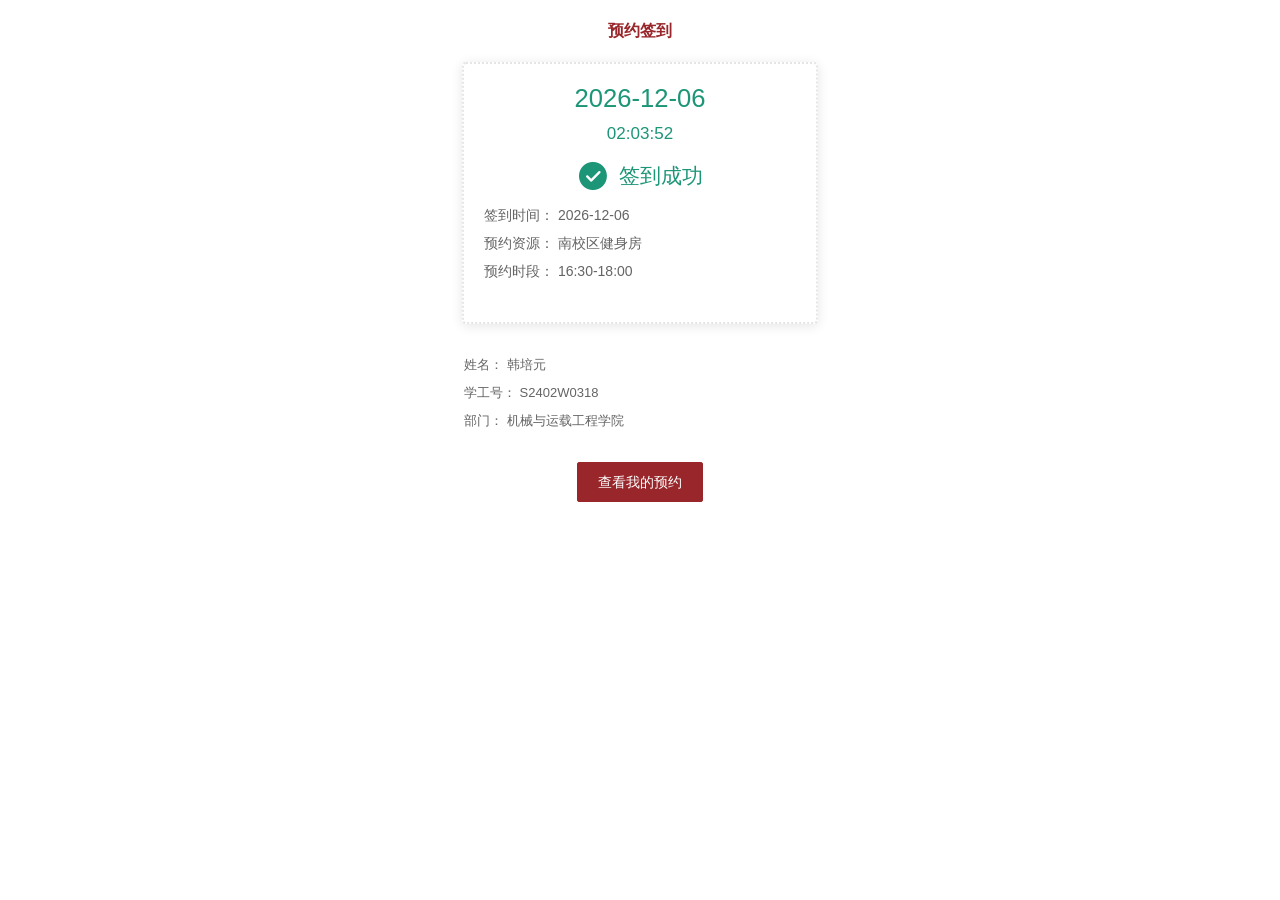
==== index.html @ f658274a "Rename 预约签到.html to index.html" ====
<html lang="zh-cn" data-theme="default" style="font-size: 106.667px;">
<head>
  <meta http-equiv="Content-Type" content="text/html; charset=UTF-8">
  <style type="text/css">
    .anticon {
      display: inline-block;
      color: inherit;
      font-style: normal;
      line-height: 0;
      text-align: center;
      text-transform: none;
      vertical-align: -0.125em;
      text-rendering: optimizeLegibility;
      -webkit-font-smoothing: antialiased;
      -moz-osx-font-smoothing: grayscale;
    }

    .anticon > * {
      line-height: 1;
    }

    .anticon svg {
      display: inline-block;
    }

    .anticon::before {
      display: none;
    }

    .anticon .anticon-icon {
      display: block;
    }

    .anticon[tabindex] {
      cursor: pointer;
    }

    .anticon-spin::before,
    .anticon-spin {
      display: inline-block;
      -webkit-animation: loadingCircle 1s infinite linear;
      animation: loadingCircle 1s infinite linear;
    }

    @-webkit-keyframes loadingCircle {
      100% {
        -webkit-transform: rotate(360deg);
        transform: rotate(360deg);
      }
    }

    @keyframes loadingCircle {
      100% {
        -webkit-transform: rotate(360deg);
        transform: rotate(360deg);
      }
    }
  </style>
  <meta http-equiv="X-UA-Compatible" content="IE=edge">
  <meta name="viewport" content="width=device-width,initial-scale=1,maximum-scale=1,minimum-scale=1">
  <meta name="renderer" content="webkit">
  <title>预约签到</title>
  <style>body{-webkit-text-size-adjust:100% !important;}</style>
  <style>
    .colored {
      text-align: left;
      color: rgb(100, 100, 100);
      display: block;
    }
    .spacer {
      margin-bottom: 10px;
    }
  </style>
  <style>
    .coloredd {
      text-align: left;
      color: rgb(100, 100, 100);
      font-size: 13px;
      display: block;
    }
  </style>
  <style>
    .frame_load_img {
      display: inline-block;
      width: 50px;
    }

    .frame-loader {
      position: fixed;
      z-index: 999;
      top: 50%;
      left: 50%;
      transform: translate3d(-50%, -50%, 0);
    }

    @-webkit-keyframes haha1 {
      0% {
        -webkit-transform: rotate(0deg);
      }
      25% {
        -webkit-transform: rotate(90deg);
      }
      50% {
        -webkit-transform: rotate(180deg);
      }
      75% {
        -webkit-transform: rotate(270deg);
      }
      100% {
        -webkit-transform: rotate(360deg);
      }
    }

    #__vconsole .vc-content {
      line-height: 12px;
    }
  </style>
  <script src="./预约签到_files/jweixin-1.3.2.js.下载"></script>
  <script src="./预约签到_files/axios@0.21.4.min.js.下载"></script>
  <script src="./预约签到_files/jquery@3.6.0.min.js.下载"></script>
  <script src="./预约签到_files/vue@2.6.10.min.js.下载"></script>
  <script src="./预约签到_files/element-ui@2.13.0.min.js.下载"></script>
  <link rel="stylesheet" href="./预约签到_files/element-ui@2.13.0.min.css">
  <script>
    //刷新页面
    function reloadNowPage(nowSourceV) {
      var search = window.location.search,
          searchArr = search.indexOf("?") !== -1 ? search.replace('?', '').split("&") : [],
          nowSearchArr = [],
          nowSearch = [];

      for(var index in searchArr) {
        if(searchArr[index].indexOf("appSourceV") !== 0) {
          nowSearchArr.push(searchArr[index]);
        }
      }

      nowSearchArr.push("appSourceV="+nowSourceV);
      nowSearch = "?"+nowSearchArr.join("&");

      window.location.replace(
        window.location.protocol+"//"
        +window.location.host
        +window.location.pathname
        +nowSearch
        +window.location.hash
      );
    }

    //获取指定参数值
    function getQuery (name) {
      var reg = new RegExp("(^|&)" + name + "=([^&]*)(&|$)", "i");
      var r = window.location.search.substr(1).match(reg);

      if (r != null) return unescape(r[2]); return null;
    }

    var nowSourceV = 1739536337225,
        paramsSourceV = getQuery("appSourceV");

    paramsSourceV = paramsSourceV ? paramsSourceV : 0;
    if('production' == 'production') {
      $.ajax({
        url: "/v2/static/version.js?v="+(new Date()).getTime(),
        method: 'GET',
        dataType: 'json',
        async: false,
        success: function(res) {
          if(paramsSourceV !== res.version) {
            if(res.version != nowSourceV) {
              reloadNowPage(res.version);
            }
          } else {
            console.log("获取到的版本文件为最新文件，和最新版本不对应");
          }
        },
        error: function(error) {
          console.log(error);
        }
      });
    }
  </script>
  <meta name="sourceV" content="1739536337225">
  <meta name="envWebId" content="hnu">
  <link href="./预约签到_files/chunk-common.a45d901a7b6db875ab3e.css" rel="stylesheet">
  <script charset="utf-8" src="./预约签到_files/chunk-bbd28b8e.316676b09ac0578a8cfe.js.下载"></script>
  <link rel="stylesheet" type="text/css" href="./预约签到_files/chunk-5a2380b4.7ad84e4cabb0cab2a64e.css">
  <script charset="utf-8" src="./预约签到_files/chunk-5a2380b4.c89a2b19051a1624d46e.js.下载"></script>
</head>
<body class="site_mobile_common">
  <div id="sign_in" class="m_signIn">
    <div class="tit-top">
      预约签到
    </div>
    <div class="cont">
      <div class="el-card box-card sign_in_box is-always-shadow">
        <!---->
        <div class="el-card__body">
          <div class="time_result">
            <span class="date green" style="font-size: 0.24rem;">2025-02-20</span>
            <!-- 时间元素，每秒更新 -->
            <span class="time green" style="margin: 0.1rem 0px; font-size: 0.16rem;">20:16:19</span>
            <!---->
            <span class="result">
              <i class="el-icon-success green el-icon"></i>
              <span class="result_txt green">
                签到成功
              </span>
            </span>
            <div class="spacer"></div>
            <!-- 添加特定类以精确更新签到时间 -->
            <span class="colored signin-date">签到时间： 2025-2-20</span>
            <div class="spacer"></div> <!-- 添加间距 -->
            <span class="colored">
              预约资源： 南校区健身房
            </span>
            <div class="spacer"></div>
            <!-- 添加特定类以精确更新预约时段 -->
            <span class="colored reserve-time">预约时段： 16:30-18:00</span>
          </div>
          <!---->
        </div>
      </div>
      <div class="user_info el-descriptions">
        <div class="time_result">
          <span class="coloredd">姓名： 韩培元</span>
          <div class="spacer"></div> <!-- 添加间距 -->
          <span class="coloredd">
            学工号： S2402W0318
          </span>
          <div class="spacer"></div>
          <span class="coloredd">
            部门： 机械与运载工程学院
          </span>
        </div>
        <div class="el-descriptions__body">
          <table class="el-descriptions__table"></table>
        </div>
      </div>
      <button type="button" class="el-button el-button--primary">
        <!---->
        <!---->
        <span>查看我的预约</span>
      </button>
    </div>
    <div class="el-loading-mask" style="display: none;">
      <div class="el-loading-spinner">
        <svg viewBox="25 25 50 50" class="circular">
          <circle cx="50" cy="50" r="20" fill="none" class="path"></circle>
        </svg>
        <!---->
      </div>
    </div>
  </div>

  <!-- 添加的 JavaScript 脚本，用于实现时间、日期和预约时段的实时更新 -->
  <script>
    // 定位到时间、日期和预约时段元素
    const timeElement = document.querySelector('.time.green');
    const topDateElement = document.querySelector('.date.green');
    const signinDateElement = document.querySelector('.signin-date');
    const reserveTimeElement = document.querySelector('.reserve-time');

    // 更新时间、日期和预约时段的函数
    function updateTimeAndDate() {
      const now = new Date();
      const hours = now.getHours();
      const minutes = now.getMinutes();

      // 更新时间
      const hoursStr = hours.toString().padStart(2, '0');
      const minutesStr = minutes.toString().padStart(2, '0');
      const secondsStr = now.getSeconds().toString().padStart(2, '0');
      timeElement.textContent = `${hoursStr}:${minutesStr}:${secondsStr}`;

      // 更新日期
      const year = now.getFullYear();
      const month = (now.getMonth() + 1).toString().padStart(2, '0'); // 补0
      const day = now.getDate().toString().padStart(2, '0'); // 补0
      const currentDate = `${year}-${month}-${day}`;
      topDateElement.textContent = currentDate;
      signinDateElement.textContent = `签到时间： ${currentDate}`;

      // 更新预约时段
      let reserveTime = "16:30-18:00"; // 默认时段
      const currentTimeInMinutes = hours * 60 + minutes;

      // 18:20-19:50 的时间范围（转化为分钟）
      const startTime1 = 18 * 60 + 20; // 18:20 = 1100 分钟
      const endTime1 = 19 * 60 + 50;   // 19:50 = 1190 分钟
      // 20:00-21:30 的时间范围（转化为分钟）
      const startTime2 = 20 * 60;      // 20:00 = 1200 分钟
      const endTime2 = 21 * 60 + 30;   // 21:30 = 1290 分钟

      if (currentTimeInMinutes >= startTime1 && currentTimeInMinutes <= endTime1) {
        reserveTime = "18:20-19:50";
      } else if (currentTimeInMinutes >= startTime2 && currentTimeInMinutes <= endTime2) {
        reserveTime = "20:00-21:30";
      }

      reserveTimeElement.textContent = `预约时段： ${reserveTime}`;
    }

    // 页面加载时立即更新
    updateTimeAndDate();

    // 每秒更新时间、日期和预约时段
    setInterval(updateTimeAndDate, 1000);
  </script>
</body>
</html>
---- 预约签到_files/element-ui@2.13.0.min.css ----
@charset "UTF-8";.el-pagination--small .arrow.disabled,.el-table .hidden-columns,.el-table td.is-hidden>*,.el-table th.is-hidden>*,.el-table--hidden{visibility:hidden}.el-input__suffix,.el-tree.is-dragging .el-tree-node__content *{pointer-events:none}.el-dropdown .el-dropdown-selfdefine:focus:active,.el-dropdown .el-dropdown-selfdefine:focus:not(.focusing),.el-message__closeBtn:focus,.el-message__content:focus,.el-popover:focus,.el-popover:focus:active,.el-popover__reference:focus:hover,.el-popover__reference:focus:not(.focusing),.el-rate:active,.el-rate:focus,.el-tooltip:focus:hover,.el-tooltip:focus:not(.focusing),.el-upload-list__item.is-success:active,.el-upload-list__item.is-success:not(.focusing):focus{outline-width:0}@font-face{font-family:element-icons;src:url(./element-icons.woff) format("woff"),url(./element-icons.ttf) format("truetype");font-weight:400;font-display:"auto";font-style:normal}[class*=" el-icon-"],[class^=el-icon-]{font-family:element-icons!important;speak:none;font-style:normal;font-weight:400;font-variant:normal;text-transform:none;line-height:1;vertical-align:baseline;display:inline-block;-webkit-font-smoothing:antialiased;-moz-osx-font-smoothing:grayscale}.el-icon-ice-cream-round:before{content:"\e6a0"}.el-icon-ice-cream-square:before{content:"\e6a3"}.el-icon-lollipop:before{content:"\e6a4"}.el-icon-potato-strips:before{content:"\e6a5"}.el-icon-milk-tea:before{content:"\e6a6"}.el-icon-ice-drink:before{content:"\e6a7"}.el-icon-ice-tea:before{content:"\e6a9"}.el-icon-coffee:before{content:"\e6aa"}.el-icon-orange:before{content:"\e6ab"}.el-icon-pear:before{content:"\e6ac"}.el-icon-apple:before{content:"\e6ad"}.el-icon-cherry:before{content:"\e6ae"}.el-icon-watermelon:before{content:"\e6af"}.el-icon-grape:before{content:"\e6b0"}.el-icon-refrigerator:before{content:"\e6b1"}.el-icon-goblet-square-full:before{content:"\e6b2"}.el-icon-goblet-square:before{content:"\e6b3"}.el-icon-goblet-full:before{content:"\e6b4"}.el-icon-goblet:before{content:"\e6b5"}.el-icon-cold-drink:before{content:"\e6b6"}.el-icon-coffee-cup:before{content:"\e6b8"}.el-icon-water-cup:before{content:"\e6b9"}.el-icon-hot-water:before{content:"\e6ba"}.el-icon-ice-cream:before{content:"\e6bb"}.el-icon-dessert:before{content:"\e6bc"}.el-icon-sugar:before{content:"\e6bd"}.el-icon-tableware:before{content:"\e6be"}.el-icon-burger:before{content:"\e6bf"}.el-icon-knife-fork:before{content:"\e6c1"}.el-icon-fork-spoon:before{content:"\e6c2"}.el-icon-chicken:before{content:"\e6c3"}.el-icon-food:before{content:"\e6c4"}.el-icon-dish-1:before{content:"\e6c5"}.el-icon-dish:before{content:"\e6c6"}.el-icon-moon-night:before{content:"\e6ee"}.el-icon-moon:before{content:"\e6f0"}.el-icon-cloudy-and-sunny:before{content:"\e6f1"}.el-icon-partly-cloudy:before{content:"\e6f2"}.el-icon-cloudy:before{content:"\e6f3"}.el-icon-sunny:before{content:"\e6f6"}.el-icon-sunset:before{content:"\e6f7"}.el-icon-sunrise-1:before{content:"\e6f8"}.el-icon-sunrise:before{content:"\e6f9"}.el-icon-heavy-rain:before{content:"\e6fa"}.el-icon-lightning:before{content:"\e6fb"}.el-icon-light-rain:before{content:"\e6fc"}.el-icon-wind-power:before{content:"\e6fd"}.el-icon-baseball:before{content:"\e712"}.el-icon-soccer:before{content:"\e713"}.el-icon-football:before{content:"\e715"}.el-icon-basketball:before{content:"\e716"}.el-icon-ship:before{content:"\e73f"}.el-icon-truck:before{content:"\e740"}.el-icon-bicycle:before{content:"\e741"}.el-icon-mobile-phone:before{content:"\e6d3"}.el-icon-service:before{content:"\e6d4"}.el-icon-key:before{content:"\e6e2"}.el-icon-unlock:before{content:"\e6e4"}.el-icon-lock:before{content:"\e6e5"}.el-icon-watch:before{content:"\e6fe"}.el-icon-watch-1:before{content:"\e6ff"}.el-icon-timer:before{content:"\e702"}.el-icon-alarm-clock:before{content:"\e703"}.el-icon-map-location:before{content:"\e704"}.el-icon-delete-location:before{content:"\e705"}.el-icon-add-location:before{content:"\e706"}.el-icon-location-information:before{content:"\e707"}.el-icon-location-outline:before{content:"\e708"}.el-icon-location:before{content:"\e79e"}.el-icon-place:before{content:"\e709"}.el-icon-discover:before{content:"\e70a"}.el-icon-first-aid-kit:before{content:"\e70b"}.el-icon-trophy-1:before{content:"\e70c"}.el-icon-trophy:before{content:"\e70d"}.el-icon-medal:before{content:"\e70e"}.el-icon-medal-1:before{content:"\e70f"}.el-icon-stopwatch:before{content:"\e710"}.el-icon-mic:before{content:"\e711"}.el-icon-copy-document:before{content:"\e718"}.el-icon-full-screen:before{content:"\e719"}.el-icon-switch-button:before{content:"\e71b"}.el-icon-aim:before{content:"\e71c"}.el-icon-crop:before{content:"\e71d"}.el-icon-odometer:before{content:"\e71e"}.el-icon-time:before{content:"\e71f"}.el-icon-bangzhu:before{content:"\e724"}.el-icon-close-notification:before{content:"\e726"}.el-icon-microphone:before{content:"\e727"}.el-icon-turn-off-microphone:before{content:"\e728"}.el-icon-position:before{content:"\e729"}.el-icon-postcard:before{content:"\e72a"}.el-icon-message:before{content:"\e72b"}.el-icon-chat-line-square:before{content:"\e72d"}.el-icon-chat-dot-square:before{content:"\e72e"}.el-icon-chat-dot-round:before{content:"\e72f"}.el-icon-chat-square:before{content:"\e730"}.el-icon-chat-line-round:before{content:"\e731"}.el-icon-chat-round:before{content:"\e732"}.el-icon-set-up:before{content:"\e733"}.el-icon-turn-off:before{content:"\e734"}.el-icon-open:before{content:"\e735"}.el-icon-connection:before{content:"\e736"}.el-icon-link:before{content:"\e737"}.el-icon-cpu:before{content:"\e738"}.el-icon-thumb:before{content:"\e739"}.el-icon-female:before{content:"\e73a"}.el-icon-male:before{content:"\e73b"}.el-icon-guide:before{content:"\e73c"}.el-icon-news:before{content:"\e73e"}.el-icon-price-tag:before{content:"\e744"}.el-icon-discount:before{content:"\e745"}.el-icon-wallet:before{content:"\e747"}.el-icon-coin:before{content:"\e748"}.el-icon-money:before{content:"\e749"}.el-icon-bank-card:before{content:"\e74a"}.el-icon-box:before{content:"\e74b"}.el-icon-present:before{content:"\e74c"}.el-icon-sell:before{content:"\e6d5"}.el-icon-sold-out:before{content:"\e6d6"}.el-icon-shopping-bag-2:before{content:"\e74d"}.el-icon-shopping-bag-1:before{content:"\e74e"}.el-icon-shopping-cart-2:before{content:"\e74f"}.el-icon-shopping-cart-1:before{content:"\e750"}.el-icon-shopping-cart-full:before{content:"\e751"}.el-icon-smoking:before{content:"\e752"}.el-icon-no-smoking:before{content:"\e753"}.el-icon-house:before{content:"\e754"}.el-icon-table-lamp:before{content:"\e755"}.el-icon-school:before{content:"\e756"}.el-icon-office-building:before{content:"\e757"}.el-icon-toilet-paper:before{content:"\e758"}.el-icon-notebook-2:before{content:"\e759"}.el-icon-notebook-1:before{content:"\e75a"}.el-icon-files:before{content:"\e75b"}.el-icon-collection:before{content:"\e75c"}.el-icon-receiving:before{content:"\e75d"}.el-icon-suitcase-1:before{content:"\e760"}.el-icon-suitcase:before{content:"\e761"}.el-icon-film:before{content:"\e763"}.el-icon-collection-tag:before{content:"\e765"}.el-icon-data-analysis:before{content:"\e766"}.el-icon-pie-chart:before{content:"\e767"}.el-icon-data-board:before{content:"\e768"}.el-icon-data-line:before{content:"\e76d"}.el-icon-reading:before{content:"\e769"}.el-icon-magic-stick:before{content:"\e76a"}.el-icon-coordinate:before{content:"\e76b"}.el-icon-mouse:before{content:"\e76c"}.el-icon-brush:before{content:"\e76e"}.el-icon-headset:before{content:"\e76f"}.el-icon-umbrella:before{content:"\e770"}.el-icon-scissors:before{content:"\e771"}.el-icon-mobile:before{content:"\e773"}.el-icon-attract:before{content:"\e774"}.el-icon-monitor:before{content:"\e775"}.el-icon-search:before{content:"\e778"}.el-icon-takeaway-box:before{content:"\e77a"}.el-icon-paperclip:before{content:"\e77d"}.el-icon-printer:before{content:"\e77e"}.el-icon-document-add:before{content:"\e782"}.el-icon-document:before{content:"\e785"}.el-icon-document-checked:before{content:"\e786"}.el-icon-document-copy:before{content:"\e787"}.el-icon-document-delete:before{content:"\e788"}.el-icon-document-remove:before{content:"\e789"}.el-icon-tickets:before{content:"\e78b"}.el-icon-folder-checked:before{content:"\e77f"}.el-icon-folder-delete:before{content:"\e780"}.el-icon-folder-remove:before{content:"\e781"}.el-icon-folder-add:before{content:"\e783"}.el-icon-folder-opened:before{content:"\e784"}.el-icon-folder:before{content:"\e78a"}.el-icon-edit-outline:before{content:"\e764"}.el-icon-edit:before{content:"\e78c"}.el-icon-date:before{content:"\e78e"}.el-icon-c-scale-to-original:before{content:"\e7c6"}.el-icon-view:before{content:"\e6ce"}.el-icon-loading:before{content:"\e6cf"}.el-icon-rank:before{content:"\e6d1"}.el-icon-sort-down:before{content:"\e7c4"}.el-icon-sort-up:before{content:"\e7c5"}.el-icon-sort:before{content:"\e6d2"}.el-icon-finished:before{content:"\e6cd"}.el-icon-refresh-left:before{content:"\e6c7"}.el-icon-refresh-right:before{content:"\e6c8"}.el-icon-refresh:before{content:"\e6d0"}.el-icon-video-play:before{content:"\e7c0"}.el-icon-video-pause:before{content:"\e7c1"}.el-icon-d-arrow-right:before{content:"\e6dc"}.el-icon-d-arrow-left:before{content:"\e6dd"}.el-icon-arrow-up:before{content:"\e6e1"}.el-icon-arrow-down:before{content:"\e6df"}.el-icon-arrow-right:before{content:"\e6e0"}.el-icon-arrow-left:before{content:"\e6de"}.el-icon-top-right:before{content:"\e6e7"}.el-icon-top-left:before{content:"\e6e8"}.el-icon-top:before{content:"\e6e6"}.el-icon-bottom:before{content:"\e6eb"}.el-icon-right:before{content:"\e6e9"}.el-icon-back:before{content:"\e6ea"}.el-icon-bottom-right:before{content:"\e6ec"}.el-icon-bottom-left:before{content:"\e6ed"}.el-icon-caret-top:before{content:"\e78f"}.el-icon-caret-bottom:before{content:"\e790"}.el-icon-caret-right:before{content:"\e791"}.el-icon-caret-left:before{content:"\e792"}.el-icon-d-caret:before{content:"\e79a"}.el-icon-share:before{content:"\e793"}.el-icon-menu:before{content:"\e798"}.el-icon-s-grid:before{content:"\e7a6"}.el-icon-s-check:before{content:"\e7a7"}.el-icon-s-data:before{content:"\e7a8"}.el-icon-s-opportunity:before{content:"\e7aa"}.el-icon-s-custom:before{content:"\e7ab"}.el-icon-s-claim:before{content:"\e7ad"}.el-icon-s-finance:before{content:"\e7ae"}.el-icon-s-comment:before{content:"\e7af"}.el-icon-s-flag:before{content:"\e7b0"}.el-icon-s-marketing:before{content:"\e7b1"}.el-icon-s-shop:before{content:"\e7b4"}.el-icon-s-open:before{content:"\e7b5"}.el-icon-s-management:before{content:"\e7b6"}.el-icon-s-ticket:before{content:"\e7b7"}.el-icon-s-release:before{content:"\e7b8"}.el-icon-s-home:before{content:"\e7b9"}.el-icon-s-promotion:before{content:"\e7ba"}.el-icon-s-operation:before{content:"\e7bb"}.el-icon-s-unfold:before{content:"\e7bc"}.el-icon-s-fold:before{content:"\e7a9"}.el-icon-s-platform:before{content:"\e7bd"}.el-icon-s-order:before{content:"\e7be"}.el-icon-s-cooperation:before{content:"\e7bf"}.el-icon-bell:before{content:"\e725"}.el-icon-message-solid:before{content:"\e799"}.el-icon-video-camera:before{content:"\e772"}.el-icon-video-camera-solid:before{content:"\e796"}.el-icon-camera:before{content:"\e779"}.el-icon-camera-solid:before{content:"\e79b"}.el-icon-download:before{content:"\e77c"}.el-icon-upload2:before{content:"\e77b"}.el-icon-upload:before{content:"\e7c3"}.el-icon-picture-outline-round:before{content:"\e75f"}.el-icon-picture-outline:before{content:"\e75e"}.el-icon-picture:before{content:"\e79f"}.el-icon-close:before{content:"\e6db"}.el-icon-check:before{content:"\e6da"}.el-icon-plus:before{content:"\e6d9"}.el-icon-minus:before{content:"\e6d8"}.el-icon-help:before{content:"\e73d"}.el-icon-s-help:before{content:"\e7b3"}.el-icon-circle-close:before{content:"\e78d"}.el-icon-circle-check:before{content:"\e720"}.el-icon-circle-plus-outline:before{content:"\e723"}.el-icon-remove-outline:before{content:"\e722"}.el-icon-zoom-out:before{content:"\e776"}.el-icon-zoom-in:before{content:"\e777"}.el-icon-error:before{content:"\e79d"}.el-icon-success:before{content:"\e79c"}.el-icon-circle-plus:before{content:"\e7a0"}.el-icon-remove:before{content:"\e7a2"}.el-icon-info:before{content:"\e7a1"}.el-icon-question:before{content:"\e7a4"}.el-icon-warning-outline:before{content:"\e6c9"}.el-icon-warning:before{content:"\e7a3"}.el-icon-goods:before{content:"\e7c2"}.el-icon-s-goods:before{content:"\e7b2"}.el-icon-star-off:before{content:"\e717"}.el-icon-star-on:before{content:"\e797"}.el-icon-more-outline:before{content:"\e6cc"}.el-icon-more:before{content:"\e794"}.el-icon-phone-outline:before{content:"\e6cb"}.el-icon-phone:before{content:"\e795"}.el-icon-user:before{content:"\e6e3"}.el-icon-user-solid:before{content:"\e7a5"}.el-icon-setting:before{content:"\e6ca"}.el-icon-s-tools:before{content:"\e7ac"}.el-icon-delete:before{content:"\e6d7"}.el-icon-delete-solid:before{content:"\e7c9"}.el-icon-eleme:before{content:"\e7c7"}.el-icon-platform-eleme:before{content:"\e7ca"}.el-icon-loading{-webkit-animation:rotating 2s linear infinite;animation:rotating 2s linear infinite}.el-icon--right{margin-left:5px}.el-icon--left{margin-right:5px}@-webkit-keyframes rotating{0%{-webkit-transform:rotateZ(0);transform:rotateZ(0)}100%{-webkit-transform:rotateZ(360deg);transform:rotateZ(360deg)}}@keyframes rotating{0%{-webkit-transform:rotateZ(0);transform:rotateZ(0)}100%{-webkit-transform:rotateZ(360deg);transform:rotateZ(360deg)}}.el-pagination{white-space:nowrap;padding:2px 5px;color:#303133;font-weight:700}.el-pagination::after,.el-pagination::before{display:table;content:""}.el-pagination::after{clear:both}.el-pagination button,.el-pagination span:not([class*=suffix]){display:inline-block;font-size:13px;min-width:35.5px;height:28px;line-height:28px;vertical-align:top;-webkit-box-sizing:border-box;box-sizing:border-box}.el-pagination .el-input__inner{text-align:center;-moz-appearance:textfield;line-height:normal}.el-pagination .el-input__suffix{right:0;-webkit-transform:scale(.8);transform:scale(.8)}.el-pagination .el-select .el-input{width:100px;margin:0 5px}.el-pagination .el-select .el-input .el-input__inner{padding-right:25px;border-radius:3px}.el-pagination button{border:none;padding:0 6px;background:0 0}.el-pagination button:focus{outline:0}.el-pagination button:hover{color:#409EFF}.el-pagination button:disabled{color:#C0C4CC;background-color:#FFF;cursor:not-allowed}.el-pagination .btn-next,.el-pagination .btn-prev{background:center center no-repeat #FFF;background-size:16px;cursor:pointer;margin:0;color:#303133}.el-pagination .btn-next .el-icon,.el-pagination .btn-prev .el-icon{display:block;font-size:12px;font-weight:700}.el-pagination .btn-prev{padding-right:12px}.el-pagination .btn-next{padding-left:12px}.el-pagination .el-pager li.disabled{color:#C0C4CC;cursor:not-allowed}.el-pager li,.el-pager li.btn-quicknext:hover,.el-pager li.btn-quickprev:hover{cursor:pointer}.el-pagination--small .btn-next,.el-pagination--small .btn-prev,.el-pagination--small .el-pager li,.el-pagination--small .el-pager li.btn-quicknext,.el-pagination--small .el-pager li.btn-quickprev,.el-pagination--small .el-pager li:last-child{border-color:transparent;font-size:12px;line-height:22px;height:22px;min-width:22px}.el-pagination--small .more::before,.el-pagination--small li.more::before{line-height:24px}.el-pagination--small button,.el-pagination--small span:not([class*=suffix]){height:22px;line-height:22px}.el-pagination--small .el-pagination__editor,.el-pagination--small .el-pagination__editor.el-input .el-input__inner{height:22px}.el-pagination__sizes{margin:0 10px 0 0;font-weight:400;color:#606266}.el-pagination__sizes .el-input .el-input__inner{font-size:13px;padding-left:8px}.el-pagination__sizes .el-input .el-input__inner:hover{border-color:#409EFF}.el-pagination__total{margin-right:10px;font-weight:400;color:#606266}.el-pagination__jump{margin-left:24px;font-weight:400;color:#606266}.el-pagination__jump .el-input__inner{padding:0 3px}.el-pagination__rightwrapper{float:right}.el-pagination__editor{line-height:18px;padding:0 2px;height:28px;text-align:center;margin:0 2px;-webkit-box-sizing:border-box;box-sizing:border-box;border-radius:3px}.el-pager,.el-pagination.is-background .btn-next,.el-pagination.is-background .btn-prev{padding:0}.el-pagination__editor.el-input{width:50px}.el-pagination__editor.el-input .el-input__inner{height:28px}.el-pagination__editor .el-input__inner::-webkit-inner-spin-button,.el-pagination__editor .el-input__inner::-webkit-outer-spin-button{-webkit-appearance:none;margin:0}.el-pagination.is-background .btn-next,.el-pagination.is-background .btn-prev,.el-pagination.is-background .el-pager li{margin:0 5px;background-color:#f4f4f5;color:#606266;min-width:30px;border-radius:2px}.el-pagination.is-background .btn-next.disabled,.el-pagination.is-background .btn-next:disabled,.el-pagination.is-background .btn-prev.disabled,.el-pagination.is-background .btn-prev:disabled,.el-pagination.is-background .el-pager li.disabled{color:#C0C4CC}.el-pagination.is-background .el-pager li:not(.disabled):hover{color:#409EFF}.el-pagination.is-background .el-pager li:not(.disabled).active{background-color:#409EFF;color:#FFF}.el-dialog,.el-pager li{background:#FFF;-webkit-box-sizing:border-box}.el-pagination.is-background.el-pagination--small .btn-next,.el-pagination.is-background.el-pagination--small .btn-prev,.el-pagination.is-background.el-pagination--small .el-pager li{margin:0 3px;min-width:22px}.el-pager,.el-pager li{vertical-align:top;margin:0;display:inline-block}.el-pager{-webkit-user-select:none;-moz-user-select:none;-ms-user-select:none;user-select:none;list-style:none;font-size:0}.el-date-table,.el-table th{-webkit-user-select:none;-moz-user-select:none}.el-pager .more::before{line-height:30px}.el-pager li{padding:0 4px;font-size:13px;min-width:35.5px;height:28px;line-height:28px;box-sizing:border-box;text-align:center}.el-menu--collapse .el-menu .el-submenu,.el-menu--popup{min-width:200px}.el-pager li.btn-quicknext,.el-pager li.btn-quickprev{line-height:28px;color:#303133}.el-pager li.btn-quicknext.disabled,.el-pager li.btn-quickprev.disabled{color:#C0C4CC}.el-pager li.active+li{border-left:0}.el-pager li:hover{color:#409EFF}.el-pager li.active{color:#409EFF;cursor:default}@-webkit-keyframes v-modal-in{0%{opacity:0}}@-webkit-keyframes v-modal-out{100%{opacity:0}}.el-dialog{position:relative;margin:0 auto 50px;border-radius:2px;-webkit-box-shadow:0 1px 3px rgba(0,0,0,.3);box-shadow:0 1px 3px rgba(0,0,0,.3);box-sizing:border-box;width:50%}.el-dialog.is-fullscreen{width:100%;margin-top:0;margin-bottom:0;height:100%;overflow:auto}.el-dialog__wrapper{position:fixed;top:0;right:0;bottom:0;left:0;overflow:auto;margin:0}.el-dialog__header{padding:20px 20px 10px}.el-dialog__headerbtn{position:absolute;top:20px;right:20px;padding:0;background:0 0;border:none;outline:0;cursor:pointer;font-size:16px}.el-dialog__headerbtn .el-dialog__close{color:#909399}.el-dialog__headerbtn:focus .el-dialog__close,.el-dialog__headerbtn:hover .el-dialog__close{color:#409EFF}.el-dialog__title{line-height:24px;font-size:18px;color:#303133}.el-dialog__body{padding:30px 20px;color:#606266;font-size:14px;word-break:break-all}.el-dialog__footer{padding:10px 20px 20px;text-align:right;-webkit-box-sizing:border-box;box-sizing:border-box}.el-dialog--center{text-align:center}.el-dialog--center .el-dialog__body{text-align:initial;padding:25px 25px 30px}.el-dialog--center .el-dialog__footer{text-align:inherit}.dialog-fade-enter-active{-webkit-animation:dialog-fade-in .3s;animation:dialog-fade-in .3s}.dialog-fade-leave-active{-webkit-animation:dialog-fade-out .3s;animation:dialog-fade-out .3s}@-webkit-keyframes dialog-fade-in{0%{-webkit-transform:translate3d(0,-20px,0);transform:translate3d(0,-20px,0);opacity:0}100%{-webkit-transform:translate3d(0,0,0);transform:translate3d(0,0,0);opacity:1}}@keyframes dialog-fade-in{0%{-webkit-transform:translate3d(0,-20px,0);transform:translate3d(0,-20px,0);opacity:0}100%{-webkit-transform:translate3d(0,0,0);transform:translate3d(0,0,0);opacity:1}}@-webkit-keyframes dialog-fade-out{0%{-webkit-transform:translate3d(0,0,0);transform:translate3d(0,0,0);opacity:1}100%{-webkit-transform:translate3d(0,-20px,0);transform:translate3d(0,-20px,0);opacity:0}}@keyframes dialog-fade-out{0%{-webkit-transform:translate3d(0,0,0);transform:translate3d(0,0,0);opacity:1}100%{-webkit-transform:translate3d(0,-20px,0);transform:translate3d(0,-20px,0);opacity:0}}.el-autocomplete{position:relative;display:inline-block}.el-autocomplete-suggestion{margin:5px 0;-webkit-box-shadow:0 2px 12px 0 rgba(0,0,0,.1);box-shadow:0 2px 12px 0 rgba(0,0,0,.1);border-radius:4px;border:1px solid #E4E7ED;-webkit-box-sizing:border-box;box-sizing:border-box;background-color:#FFF}.el-dropdown-menu,.el-menu--collapse .el-submenu .el-menu{z-index:10;-webkit-box-shadow:0 2px 12px 0 rgba(0,0,0,.1)}.el-autocomplete-suggestion__wrap{max-height:280px;padding:10px 0;-webkit-box-sizing:border-box;box-sizing:border-box}.el-autocomplete-suggestion__list{margin:0;padding:0}.el-autocomplete-suggestion li{padding:0 20px;margin:0;line-height:34px;cursor:pointer;color:#606266;font-size:14px;list-style:none;white-space:nowrap;overflow:hidden;text-overflow:ellipsis}.el-autocomplete-suggestion li.highlighted,.el-autocomplete-suggestion li:hover{background-color:#F5F7FA}.el-autocomplete-suggestion li.divider{margin-top:6px;border-top:1px solid #000}.el-autocomplete-suggestion li.divider:last-child{margin-bottom:-6px}.el-autocomplete-suggestion.is-loading li{text-align:center;height:100px;line-height:100px;font-size:20px;color:#999}.el-autocomplete-suggestion.is-loading li::after{display:inline-block;content:"";height:100%;vertical-align:middle}.el-autocomplete-suggestion.is-loading li:hover{background-color:#FFF}.el-autocomplete-suggestion.is-loading .el-icon-loading{vertical-align:middle}.el-dropdown{display:inline-block;position:relative;color:#606266;font-size:14px}.el-dropdown .el-button-group{display:block}.el-dropdown .el-button-group .el-button{float:none}.el-dropdown .el-dropdown__caret-button{padding-left:5px;padding-right:5px;position:relative;border-left:none}.el-dropdown .el-dropdown__caret-button::before{content:'';position:absolute;display:block;width:1px;top:5px;bottom:5px;left:0;background:rgba(255,255,255,.5)}.el-dropdown .el-dropdown__caret-button.el-button--default::before{background:rgba(220,223,230,.5)}.el-dropdown .el-dropdown__caret-button:hover::before{top:0;bottom:0}.el-dropdown .el-dropdown__caret-button .el-dropdown__icon{padding-left:0}.el-dropdown__icon{font-size:12px;margin:0 3px}.el-dropdown-menu{position:absolute;top:0;left:0;padding:10px 0;margin:5px 0;background-color:#FFF;border:1px solid #EBEEF5;border-radius:4px;box-shadow:0 2px 12px 0 rgba(0,0,0,.1)}.el-dropdown-menu__item{list-style:none;line-height:36px;padding:0 20px;margin:0;font-size:14px;color:#606266;cursor:pointer;outline:0}.el-dropdown-menu__item:focus,.el-dropdown-menu__item:not(.is-disabled):hover{background-color:#ecf5ff;color:#66b1ff}.el-dropdown-menu__item i{margin-right:5px}.el-dropdown-menu__item--divided{position:relative;margin-top:6px;border-top:1px solid #EBEEF5}.el-dropdown-menu__item--divided:before{content:'';height:6px;display:block;margin:0 -20px;background-color:#FFF}.el-dropdown-menu__item.is-disabled{cursor:default;color:#bbb;pointer-events:none}.el-dropdown-menu--medium{padding:6px 0}.el-dropdown-menu--medium .el-dropdown-menu__item{line-height:30px;padding:0 17px;font-size:14px}.el-dropdown-menu--medium .el-dropdown-menu__item.el-dropdown-menu__item--divided{margin-top:6px}.el-dropdown-menu--medium .el-dropdown-menu__item.el-dropdown-menu__item--divided:before{height:6px;margin:0 -17px}.el-dropdown-menu--small{padding:6px 0}.el-dropdown-menu--small .el-dropdown-menu__item{line-height:27px;padding:0 15px;font-size:13px}.el-dropdown-menu--small .el-dropdown-menu__item.el-dropdown-menu__item--divided{margin-top:4px}.el-dropdown-menu--small .el-dropdown-menu__item.el-dropdown-menu__item--divided:before{height:4px;margin:0 -15px}.el-dropdown-menu--mini{padding:3px 0}.el-dropdown-menu--mini .el-dropdown-menu__item{line-height:24px;padding:0 10px;font-size:12px}.el-dropdown-menu--mini .el-dropdown-menu__item.el-dropdown-menu__item--divided{margin-top:3px}.el-dropdown-menu--mini .el-dropdown-menu__item.el-dropdown-menu__item--divided:before{height:3px;margin:0 -10px}.el-menu{border-right:solid 1px #e6e6e6;list-style:none;position:relative;margin:0;padding-left:0;background-color:#FFF}.el-menu--horizontal>.el-menu-item:not(.is-disabled):focus,.el-menu--horizontal>.el-menu-item:not(.is-disabled):hover,.el-menu--horizontal>.el-submenu .el-submenu__title:hover{background-color:#fff}.el-menu::after,.el-menu::before{display:table;content:""}.el-menu::after{clear:both}.el-menu.el-menu--horizontal{border-bottom:solid 1px #e6e6e6}.el-menu--horizontal{border-right:none}.el-menu--horizontal>.el-menu-item{float:left;height:60px;line-height:60px;margin:0;border-bottom:2px solid transparent;color:#909399}.el-menu--horizontal>.el-menu-item a,.el-menu--horizontal>.el-menu-item a:hover{color:inherit}.el-menu--horizontal>.el-submenu{float:left}.el-menu--horizontal>.el-submenu:focus,.el-menu--horizontal>.el-submenu:hover{outline:0}.el-menu--horizontal>.el-submenu:focus .el-submenu__title,.el-menu--horizontal>.el-submenu:hover .el-submenu__title{color:#303133}.el-menu--horizontal>.el-submenu.is-active .el-submenu__title{border-bottom:2px solid #409EFF;color:#303133}.el-menu--horizontal>.el-submenu .el-submenu__title{height:60px;line-height:60px;border-bottom:2px solid transparent;color:#909399}.el-menu--horizontal>.el-submenu .el-submenu__icon-arrow{position:static;vertical-align:middle;margin-left:8px;margin-top:-3px}.el-menu--horizontal .el-menu .el-menu-item,.el-menu--horizontal .el-menu .el-submenu__title{background-color:#FFF;float:none;height:36px;line-height:36px;padding:0 10px;color:#909399}.el-menu--horizontal .el-menu .el-menu-item.is-active,.el-menu--horizontal .el-menu .el-submenu.is-active>.el-submenu__title{color:#303133}.el-menu--horizontal .el-menu-item:not(.is-disabled):focus,.el-menu--horizontal .el-menu-item:not(.is-disabled):hover{outline:0;color:#303133}.el-menu--horizontal>.el-menu-item.is-active{border-bottom:2px solid #409EFF;color:#303133}.el-menu--collapse{width:64px}.el-menu--collapse>.el-menu-item [class^=el-icon-],.el-menu--collapse>.el-submenu>.el-submenu__title [class^=el-icon-]{margin:0;vertical-align:middle;width:24px;text-align:center}.el-menu--collapse>.el-menu-item .el-submenu__icon-arrow,.el-menu--collapse>.el-submenu>.el-submenu__title .el-submenu__icon-arrow{display:none}.el-menu--collapse>.el-menu-item span,.el-menu--collapse>.el-submenu>.el-submenu__title span{height:0;width:0;overflow:hidden;visibility:hidden;display:inline-block}.el-menu--collapse>.el-menu-item.is-active i{color:inherit}.el-menu--collapse .el-submenu{position:relative}.el-menu--collapse .el-submenu .el-menu{position:absolute;margin-left:5px;top:0;left:100%;border:1px solid #E4E7ED;border-radius:2px;box-shadow:0 2px 12px 0 rgba(0,0,0,.1)}.el-menu-item,.el-submenu__title{height:56px;line-height:56px;position:relative;-webkit-box-sizing:border-box;white-space:nowrap;list-style:none}.el-menu--collapse .el-submenu.is-opened>.el-submenu__title .el-submenu__icon-arrow{-webkit-transform:none;transform:none}.el-menu--popup{z-index:100;border:none;padding:5px 0;border-radius:2px;-webkit-box-shadow:0 2px 12px 0 rgba(0,0,0,.1);box-shadow:0 2px 12px 0 rgba(0,0,0,.1)}.el-menu--popup-bottom-start{margin-top:5px}.el-menu--popup-right-start{margin-left:5px;margin-right:5px}.el-menu-item{font-size:14px;color:#303133;padding:0 20px;cursor:pointer;-webkit-transition:border-color .3s,background-color .3s,color .3s;transition:border-color .3s,background-color .3s,color .3s;box-sizing:border-box}.el-menu-item *{vertical-align:middle}.el-menu-item i{color:#909399}.el-menu-item:focus,.el-menu-item:hover{outline:0;background-color:#ecf5ff}.el-menu-item.is-disabled{opacity:.25;cursor:not-allowed;background:0 0!important}.el-menu-item [class^=el-icon-]{margin-right:5px;width:24px;text-align:center;font-size:18px;vertical-align:middle}.el-menu-item.is-active{color:#409EFF}.el-menu-item.is-active i{color:inherit}.el-submenu{list-style:none;margin:0;padding-left:0}.el-submenu__title{font-size:14px;color:#303133;padding:0 20px;cursor:pointer;-webkit-transition:border-color .3s,background-color .3s,color .3s;transition:border-color .3s,background-color .3s,color .3s;box-sizing:border-box}.el-submenu__title *{vertical-align:middle}.el-submenu__title i{color:#909399}.el-submenu__title:focus,.el-submenu__title:hover{outline:0;background-color:#ecf5ff}.el-submenu__title.is-disabled{opacity:.25;cursor:not-allowed;background:0 0!important}.el-submenu__title:hover{background-color:#ecf5ff}.el-submenu .el-menu{border:none}.el-submenu .el-menu-item{height:50px;line-height:50px;padding:0 45px;min-width:200px}.el-submenu__icon-arrow{position:absolute;top:50%;right:20px;margin-top:-7px;-webkit-transition:-webkit-transform .3s;transition:-webkit-transform .3s;transition:transform .3s;transition:transform .3s,-webkit-transform .3s;font-size:12px}.el-submenu.is-active .el-submenu__title{border-bottom-color:#409EFF}.el-submenu.is-opened>.el-submenu__title .el-submenu__icon-arrow{-webkit-transform:rotateZ(180deg);transform:rotateZ(180deg)}.el-submenu.is-disabled .el-menu-item,.el-submenu.is-disabled .el-submenu__title{opacity:.25;cursor:not-allowed;background:0 0!important}.el-submenu [class^=el-icon-]{vertical-align:middle;margin-right:5px;width:24px;text-align:center;font-size:18px}.el-menu-item-group>ul{padding:0}.el-menu-item-group__title{padding:7px 0 7px 20px;line-height:normal;font-size:12px;color:#909399}.el-radio-button__inner,.el-radio-group{display:inline-block;line-height:1;vertical-align:middle}.horizontal-collapse-transition .el-submenu__title .el-submenu__icon-arrow{-webkit-transition:.2s;transition:.2s;opacity:0}.el-radio-group{font-size:0}.el-radio-button{position:relative;display:inline-block;outline:0}.el-radio-button__inner{white-space:nowrap;background:#FFF;border:1px solid #DCDFE6;font-weight:500;border-left:0;color:#606266;-webkit-appearance:none;text-align:center;-webkit-box-sizing:border-box;box-sizing:border-box;outline:0;margin:0;position:relative;cursor:pointer;-webkit-transition:all .3s cubic-bezier(.645,.045,.355,1);transition:all .3s cubic-bezier(.645,.045,.355,1);padding:12px 20px;font-size:14px;border-radius:0}.el-radio-button__inner.is-round{padding:12px 20px}.el-radio-button__inner:hover{color:#409EFF}.el-radio-button__inner [class*=el-icon-]{line-height:.9}.el-radio-button__inner [class*=el-icon-]+span{margin-left:5px}.el-radio-button:first-child .el-radio-button__inner{border-left:1px solid #DCDFE6;border-radius:4px 0 0 4px;-webkit-box-shadow:none!important;box-shadow:none!important}.el-radio-button__orig-radio{opacity:0;outline:0;position:absolute;z-index:-1}.el-radio-button__orig-radio:checked+.el-radio-button__inner{color:#FFF;background-color:#409EFF;border-color:#409EFF;-webkit-box-shadow:-1px 0 0 0 #409EFF;box-shadow:-1px 0 0 0 #409EFF}.el-radio-button__orig-radio:disabled+.el-radio-button__inner{color:#C0C4CC;cursor:not-allowed;background-image:none;background-color:#FFF;border-color:#EBEEF5;-webkit-box-shadow:none;box-shadow:none}.el-radio-button__orig-radio:disabled:checked+.el-radio-button__inner{background-color:#F2F6FC}.el-radio-button:last-child .el-radio-button__inner{border-radius:0 4px 4px 0}.el-popover,.el-radio-button:first-child:last-child .el-radio-button__inner{border-radius:4px}.el-radio-button--medium .el-radio-button__inner{padding:10px 20px;font-size:14px;border-radius:0}.el-radio-button--medium .el-radio-button__inner.is-round{padding:10px 20px}.el-radio-button--small .el-radio-button__inner{padding:9px 15px;font-size:12px;border-radius:0}.el-radio-button--small .el-radio-button__inner.is-round{padding:9px 15px}.el-radio-button--mini .el-radio-button__inner{padding:7px 15px;font-size:12px;border-radius:0}.el-radio-button--mini .el-radio-button__inner.is-round{padding:7px 15px}.el-radio-button:focus:not(.is-focus):not(:active):not(.is-disabled){-webkit-box-shadow:0 0 2px 2px #409EFF;box-shadow:0 0 2px 2px #409EFF}.el-switch{display:-webkit-inline-box;display:-ms-inline-flexbox;display:inline-flex;-webkit-box-align:center;-ms-flex-align:center;align-items:center;position:relative;font-size:14px;line-height:20px;height:20px;vertical-align:middle}.el-switch__core,.el-switch__label{display:inline-block;cursor:pointer}.el-switch.is-disabled .el-switch__core,.el-switch.is-disabled .el-switch__label{cursor:not-allowed}.el-switch__label{-webkit-transition:.2s;transition:.2s;height:20px;font-size:14px;font-weight:500;vertical-align:middle;color:#303133}.el-switch__label.is-active{color:#409EFF}.el-switch__label--left{margin-right:10px}.el-switch__label--right{margin-left:10px}.el-switch__label *{line-height:1;font-size:14px;display:inline-block}.el-switch__input{position:absolute;width:0;height:0;opacity:0;margin:0}.el-switch__core{margin:0;position:relative;width:40px;height:20px;border:1px solid #DCDFE6;outline:0;border-radius:10px;-webkit-box-sizing:border-box;box-sizing:border-box;background:#DCDFE6;-webkit-transition:border-color .3s,background-color .3s;transition:border-color .3s,background-color .3s;vertical-align:middle}.el-switch__core:after{content:"";position:absolute;top:1px;left:1px;border-radius:100%;-webkit-transition:all .3s;transition:all .3s;width:16px;height:16px;background-color:#FFF}.el-switch.is-checked .el-switch__core{border-color:#409EFF;background-color:#409EFF}.el-switch.is-checked .el-switch__core::after{left:100%;margin-left:-17px}.el-switch.is-disabled{opacity:.6}.el-switch--wide .el-switch__label.el-switch__label--left span{left:10px}.el-switch--wide .el-switch__label.el-switch__label--right span{right:10px}.el-switch .label-fade-enter,.el-switch .label-fade-leave-active{opacity:0}.el-select-dropdown{position:absolute;z-index:1001;border:1px solid #E4E7ED;border-radius:4px;background-color:#FFF;-webkit-box-shadow:0 2px 12px 0 rgba(0,0,0,.1);box-shadow:0 2px 12px 0 rgba(0,0,0,.1);-webkit-box-sizing:border-box;box-sizing:border-box;margin:5px 0}.el-select-dropdown.is-multiple .el-select-dropdown__item.selected{color:#409EFF;background-color:#FFF}.el-select-dropdown.is-multiple .el-select-dropdown__item.selected.hover{background-color:#F5F7FA}.el-select-dropdown.is-multiple .el-select-dropdown__item.selected::after{position:absolute;right:20px;font-family:element-icons;content:"\e6da";font-size:12px;font-weight:700;-webkit-font-smoothing:antialiased;-moz-osx-font-smoothing:grayscale}.el-select-dropdown .el-scrollbar.is-empty .el-select-dropdown__list{padding:0}.el-select-dropdown__empty{padding:10px 0;margin:0;text-align:center;color:#999;font-size:14px}.el-select-dropdown__wrap{max-height:274px}.el-select-dropdown__list{list-style:none;padding:6px 0;margin:0;-webkit-box-sizing:border-box;box-sizing:border-box}.el-select-dropdown__item{font-size:14px;padding:0 20px;position:relative;white-space:nowrap;overflow:hidden;text-overflow:ellipsis;color:#606266;height:34px;line-height:34px;-webkit-box-sizing:border-box;box-sizing:border-box;cursor:pointer}.el-select-dropdown__item.is-disabled{color:#C0C4CC;cursor:not-allowed}.el-select-dropdown__item.is-disabled:hover{background-color:#FFF}.el-select-dropdown__item.hover,.el-select-dropdown__item:hover{background-color:#F5F7FA}.el-select-dropdown__item.selected{color:#409EFF;font-weight:700}.el-select-group{margin:0;padding:0}.el-select-group__wrap{position:relative;list-style:none;margin:0;padding:0}.el-select-group__wrap:not(:last-of-type){padding-bottom:24px}.el-select-group__wrap:not(:last-of-type)::after{content:'';position:absolute;display:block;left:20px;right:20px;bottom:12px;height:1px;background:#E4E7ED}.el-select-group__title{padding-left:20px;font-size:12px;color:#909399;line-height:30px}.el-select-group .el-select-dropdown__item{padding-left:20px}.el-select{display:inline-block;position:relative}.el-select .el-select__tags>span{display:contents}.el-select:hover .el-input__inner{border-color:#C0C4CC}.el-select .el-input__inner{cursor:pointer;padding-right:35px}.el-select .el-input__inner:focus{border-color:#409EFF}.el-select .el-input .el-select__caret{color:#C0C4CC;font-size:14px;-webkit-transition:-webkit-transform .3s;transition:-webkit-transform .3s;transition:transform .3s;transition:transform .3s,-webkit-transform .3s;-webkit-transform:rotateZ(180deg);transform:rotateZ(180deg);cursor:pointer}.el-select .el-input .el-select__caret.is-reverse{-webkit-transform:rotateZ(0);transform:rotateZ(0)}.el-select .el-input .el-select__caret.is-show-close{font-size:14px;text-align:center;-webkit-transform:rotateZ(180deg);transform:rotateZ(180deg);border-radius:100%;color:#C0C4CC;-webkit-transition:color .2s cubic-bezier(.645,.045,.355,1);transition:color .2s cubic-bezier(.645,.045,.355,1)}.el-select .el-input .el-select__caret.is-show-close:hover{color:#909399}.el-select .el-input.is-disabled .el-input__inner{cursor:not-allowed}.el-select .el-input.is-disabled .el-input__inner:hover{border-color:#E4E7ED}.el-select .el-input.is-focus .el-input__inner{border-color:#409EFF}.el-select>.el-input{display:block}.el-select__input{border:none;outline:0;padding:0;margin-left:15px;color:#666;font-size:14px;-webkit-appearance:none;-moz-appearance:none;appearance:none;height:28px;background-color:transparent}.el-select__input.is-mini{height:14px}.el-select__close{cursor:pointer;position:absolute;top:8px;z-index:1000;right:25px;color:#C0C4CC;line-height:18px;font-size:14px}.el-select__close:hover{color:#909399}.el-select__tags{position:absolute;line-height:normal;white-space:normal;z-index:1;top:50%;-webkit-transform:translateY(-50%);transform:translateY(-50%);display:-webkit-box;display:-ms-flexbox;display:flex;-webkit-box-align:center;-ms-flex-align:center;align-items:center;-ms-flex-wrap:wrap;flex-wrap:wrap}.el-select .el-tag__close{margin-top:-2px}.el-select .el-tag{-webkit-box-sizing:border-box;box-sizing:border-box;border-color:transparent;margin:2px 0 2px 6px;background-color:#f0f2f5}.el-select .el-tag__close.el-icon-close{background-color:#C0C4CC;right:-7px;top:0;color:#FFF}.el-select .el-tag__close.el-icon-close:hover{background-color:#909399}.el-table,.el-table__expanded-cell{background-color:#FFF}.el-select .el-tag__close.el-icon-close::before{display:block;-webkit-transform:translate(0,.5px);transform:translate(0,.5px)}.el-table{position:relative;overflow:hidden;-webkit-box-sizing:border-box;box-sizing:border-box;-webkit-box-flex:1;-ms-flex:1;flex:1;width:100%;max-width:100%;font-size:14px;color:#606266}.el-table--mini,.el-table--small,.el-table__expand-icon{font-size:12px}.el-table__empty-block{min-height:60px;text-align:center;width:100%;display:-webkit-box;display:-ms-flexbox;display:flex;-webkit-box-pack:center;-ms-flex-pack:center;justify-content:center;-webkit-box-align:center;-ms-flex-align:center;align-items:center}.el-table__empty-text{line-height:60px;width:50%;color:#909399}.el-table__expand-column .cell{padding:0;text-align:center}.el-table__expand-icon{position:relative;cursor:pointer;color:#666;-webkit-transition:-webkit-transform .2s ease-in-out;transition:-webkit-transform .2s ease-in-out;transition:transform .2s ease-in-out;transition:transform .2s ease-in-out,-webkit-transform .2s ease-in-out;height:20px}.el-table__expand-icon--expanded{-webkit-transform:rotate(90deg);transform:rotate(90deg)}.el-table__expand-icon>.el-icon{position:absolute;left:50%;top:50%;margin-left:-5px;margin-top:-5px}.el-table__expanded-cell[class*=cell]{padding:20px 50px}.el-table__expanded-cell:hover{background-color:transparent!important}.el-table__placeholder{display:inline-block;width:20px}.el-table__append-wrapper{overflow:hidden}.el-table--fit{border-right:0;border-bottom:0}.el-table--fit td.gutter,.el-table--fit th.gutter{border-right-width:1px}.el-table--scrollable-x .el-table__body-wrapper{overflow-x:auto}.el-table--scrollable-y .el-table__body-wrapper{overflow-y:auto}.el-table thead{color:#909399;font-weight:500}.el-table thead.is-group th{background:#F5F7FA}.el-table th,.el-table tr{background-color:#FFF}.el-table td,.el-table th{padding:12px 0;min-width:0;-webkit-box-sizing:border-box;box-sizing:border-box;text-overflow:ellipsis;vertical-align:middle;position:relative;text-align:left}.el-table td.is-center,.el-table th.is-center{text-align:center}.el-table td.is-right,.el-table th.is-right{text-align:right}.el-table td.gutter,.el-table th.gutter{width:15px;border-right-width:0;border-bottom-width:0;padding:0}.el-table--medium td,.el-table--medium th{padding:10px 0}.el-table--small td,.el-table--small th{padding:8px 0}.el-table--mini td,.el-table--mini th{padding:6px 0}.el-table .cell,.el-table--border td:first-child .cell,.el-table--border th:first-child .cell{padding-left:10px}.el-table tr input[type=checkbox]{margin:0}.el-table td,.el-table th.is-leaf{border-bottom:1px solid #EBEEF5}.el-table th.is-sortable{cursor:pointer}.el-table th{overflow:hidden;-ms-user-select:none;user-select:none}.el-table th>.cell{display:inline-block;-webkit-box-sizing:border-box;box-sizing:border-box;position:relative;vertical-align:middle;padding-left:10px;padding-right:10px;width:100%}.el-table th>.cell.highlight{color:#409EFF}.el-table th.required>div::before{display:inline-block;content:"";width:8px;height:8px;border-radius:50%;background:#ff4d51;margin-right:5px;vertical-align:middle}.el-table td div{-webkit-box-sizing:border-box;box-sizing:border-box}.el-table td.gutter{width:0}.el-table .cell{-webkit-box-sizing:border-box;box-sizing:border-box;overflow:hidden;text-overflow:ellipsis;white-space:normal;word-break:break-all;line-height:23px;padding-right:10px}.el-table .cell.el-tooltip{white-space:nowrap;min-width:50px}.el-table--border,.el-table--group{border:1px solid #EBEEF5}.el-table--border::after,.el-table--group::after,.el-table::before{content:'';position:absolute;background-color:#EBEEF5;z-index:1}.el-table--border::after,.el-table--group::after{top:0;right:0;width:1px;height:100%}.el-table::before{left:0;bottom:0;width:100%;height:1px}.el-table--border{border-right:none;border-bottom:none}.el-table--border.el-loading-parent--relative{border-color:transparent}.el-table--border td,.el-table--border th,.el-table__body-wrapper .el-table--border.is-scrolling-left~.el-table__fixed{border-right:1px solid #EBEEF5}.el-table--border th.gutter:last-of-type{border-bottom:1px solid #EBEEF5;border-bottom-width:1px}.el-table--border th,.el-table__fixed-right-patch{border-bottom:1px solid #EBEEF5}.el-table__fixed,.el-table__fixed-right{position:absolute;top:0;left:0;overflow-x:hidden;overflow-y:hidden;-webkit-box-shadow:0 0 10px rgba(0,0,0,.12);box-shadow:0 0 10px rgba(0,0,0,.12)}.el-table__fixed-right::before,.el-table__fixed::before{content:'';position:absolute;left:0;bottom:0;width:100%;height:1px;background-color:#EBEEF5;z-index:4}.el-table__fixed-right-patch{position:absolute;top:-1px;right:0;background-color:#FFF}.el-table__fixed-right{top:0;left:auto;right:0}.el-table__fixed-right .el-table__fixed-body-wrapper,.el-table__fixed-right .el-table__fixed-footer-wrapper,.el-table__fixed-right .el-table__fixed-header-wrapper{left:auto;right:0}.el-table__fixed-header-wrapper{position:absolute;left:0;top:0;z-index:3}.el-table__fixed-footer-wrapper{position:absolute;left:0;bottom:0;z-index:3}.el-table__fixed-footer-wrapper tbody td{border-top:1px solid #EBEEF5;background-color:#F5F7FA;color:#606266}.el-table__fixed-body-wrapper{position:absolute;left:0;top:37px;overflow:hidden;z-index:3}.el-table__body-wrapper,.el-table__footer-wrapper,.el-table__header-wrapper{width:100%}.el-table__footer-wrapper{margin-top:-1px}.el-table__footer-wrapper td{border-top:1px solid #EBEEF5}.el-table__body,.el-table__footer,.el-table__header{table-layout:fixed;border-collapse:separate}.el-table__footer-wrapper,.el-table__header-wrapper{overflow:hidden}.el-table__footer-wrapper tbody td,.el-table__header-wrapper tbody td{background-color:#F5F7FA;color:#606266}.el-table__body-wrapper{overflow:hidden;position:relative}.el-table__body-wrapper.is-scrolling-left~.el-table__fixed,.el-table__body-wrapper.is-scrolling-none~.el-table__fixed,.el-table__body-wrapper.is-scrolling-none~.el-table__fixed-right,.el-table__body-wrapper.is-scrolling-right~.el-table__fixed-right{-webkit-box-shadow:none;box-shadow:none}.el-picker-panel,.el-table-filter{-webkit-box-shadow:0 2px 12px 0 rgba(0,0,0,.1)}.el-table__body-wrapper .el-table--border.is-scrolling-right~.el-table__fixed-right{border-left:1px solid #EBEEF5}.el-table .caret-wrapper{display:-webkit-inline-box;display:-ms-inline-flexbox;display:inline-flex;-webkit-box-orient:vertical;-webkit-box-direction:normal;-ms-flex-direction:column;flex-direction:column;-webkit-box-align:center;-ms-flex-align:center;align-items:center;height:34px;width:24px;vertical-align:middle;cursor:pointer;overflow:initial;position:relative}.el-table .sort-caret{width:0;height:0;border:5px solid transparent;position:absolute;left:7px}.el-table .sort-caret.ascending{border-bottom-color:#C0C4CC;top:5px}.el-table .sort-caret.descending{border-top-color:#C0C4CC;bottom:7px}.el-table .ascending .sort-caret.ascending{border-bottom-color:#409EFF}.el-table .descending .sort-caret.descending{border-top-color:#409EFF}.el-table .hidden-columns{position:absolute;z-index:-1}.el-table--striped .el-table__body tr.el-table__row--striped td{background:#FAFAFA}.el-table--striped .el-table__body tr.el-table__row--striped.current-row td{background-color:#ecf5ff}.el-table__body tr.hover-row.current-row>td,.el-table__body tr.hover-row.el-table__row--striped.current-row>td,.el-table__body tr.hover-row.el-table__row--striped>td,.el-table__body tr.hover-row>td{background-color:#F5F7FA}.el-table__body tr.current-row>td{background-color:#ecf5ff}.el-table__column-resize-proxy{position:absolute;left:200px;top:0;bottom:0;width:0;border-left:1px solid #EBEEF5;z-index:10}.el-table__column-filter-trigger{display:inline-block;line-height:34px;cursor:pointer}.el-table__column-filter-trigger i{color:#909399;font-size:12px;-webkit-transform:scale(.75);transform:scale(.75)}.el-table--enable-row-transition .el-table__body td{-webkit-transition:background-color .25s ease;transition:background-color .25s ease}.el-table--enable-row-hover .el-table__body tr:hover>td{background-color:#F5F7FA}.el-table--fluid-height .el-table__fixed,.el-table--fluid-height .el-table__fixed-right{bottom:0;overflow:hidden}.el-table [class*=el-table__row--level] .el-table__expand-icon{display:inline-block;width:20px;line-height:20px;height:20px;text-align:center;margin-right:3px}.el-table-column--selection .cell{padding-left:14px;padding-right:14px}.el-table-filter{border:1px solid #EBEEF5;border-radius:2px;background-color:#FFF;box-shadow:0 2px 12px 0 rgba(0,0,0,.1);-webkit-box-sizing:border-box;box-sizing:border-box;margin:2px 0}.el-date-table td,.el-date-table td div{height:30px;-webkit-box-sizing:border-box}.el-table-filter__list{padding:5px 0;margin:0;list-style:none;min-width:100px}.el-table-filter__list-item{line-height:36px;padding:0 10px;cursor:pointer;font-size:14px}.el-table-filter__list-item:hover{background-color:#ecf5ff;color:#66b1ff}.el-table-filter__list-item.is-active{background-color:#409EFF;color:#FFF}.el-table-filter__content{min-width:100px}.el-table-filter__bottom{border-top:1px solid #EBEEF5;padding:8px}.el-table-filter__bottom button{background:0 0;border:none;color:#606266;cursor:pointer;font-size:13px;padding:0 3px}.el-date-table td.in-range div,.el-date-table td.in-range div:hover,.el-date-table.is-week-mode .el-date-table__row.current div,.el-date-table.is-week-mode .el-date-table__row:hover div{background-color:#F2F6FC}.el-table-filter__bottom button:hover{color:#409EFF}.el-table-filter__bottom button:focus{outline:0}.el-table-filter__bottom button.is-disabled{color:#C0C4CC;cursor:not-allowed}.el-table-filter__wrap{max-height:280px}.el-table-filter__checkbox-group{padding:10px}.el-table-filter__checkbox-group label.el-checkbox{display:block;margin-right:5px;margin-bottom:8px;margin-left:5px}.el-table-filter__checkbox-group .el-checkbox:last-child{margin-bottom:0}.el-date-table{font-size:12px;-ms-user-select:none;user-select:none}.el-date-table.is-week-mode .el-date-table__row:hover td.available:hover{color:#606266}.el-date-table.is-week-mode .el-date-table__row:hover td:first-child div{margin-left:5px;border-top-left-radius:15px;border-bottom-left-radius:15px}.el-date-table.is-week-mode .el-date-table__row:hover td:last-child div{margin-right:5px;border-top-right-radius:15px;border-bottom-right-radius:15px}.el-date-table td{width:32px;padding:4px 0;box-sizing:border-box;text-align:center;cursor:pointer;position:relative}.el-date-table td div{padding:3px 0;box-sizing:border-box}.el-date-table td span{width:24px;height:24px;display:block;margin:0 auto;line-height:24px;position:absolute;left:50%;-webkit-transform:translateX(-50%);transform:translateX(-50%);border-radius:50%}.el-date-table td.next-month,.el-date-table td.prev-month{color:#C0C4CC}.el-date-table td.today{position:relative}.el-date-table td.today span{color:#409EFF;font-weight:700}.el-date-table td.today.end-date span,.el-date-table td.today.start-date span{color:#FFF}.el-date-table td.available:hover{color:#409EFF}.el-date-table td.current:not(.disabled) span{color:#FFF;background-color:#409EFF}.el-date-table td.end-date div,.el-date-table td.start-date div{color:#FFF}.el-date-table td.end-date span,.el-date-table td.start-date span{background-color:#409EFF}.el-date-table td.start-date div{margin-left:5px;border-top-left-radius:15px;border-bottom-left-radius:15px}.el-date-table td.end-date div{margin-right:5px;border-top-right-radius:15px;border-bottom-right-radius:15px}.el-date-table td.disabled div{background-color:#F5F7FA;opacity:1;cursor:not-allowed;color:#C0C4CC}.el-date-table td.selected div{margin-left:5px;margin-right:5px;background-color:#F2F6FC;border-radius:15px}.el-date-table td.selected div:hover{background-color:#F2F6FC}.el-date-table td.selected span{background-color:#409EFF;color:#FFF;border-radius:15px}.el-date-table td.week{font-size:80%;color:#606266}.el-month-table,.el-year-table{font-size:12px;border-collapse:collapse}.el-date-table th{padding:5px;color:#606266;font-weight:400;border-bottom:solid 1px #EBEEF5}.el-month-table{margin:-1px}.el-month-table td{text-align:center;padding:8px 0;cursor:pointer}.el-month-table td div{height:48px;padding:6px 0;-webkit-box-sizing:border-box;box-sizing:border-box}.el-month-table td.today .cell{color:#409EFF;font-weight:700}.el-month-table td.today.end-date .cell,.el-month-table td.today.start-date .cell{color:#FFF}.el-month-table td.disabled .cell{background-color:#F5F7FA;cursor:not-allowed;color:#C0C4CC}.el-month-table td.disabled .cell:hover{color:#C0C4CC}.el-month-table td .cell{width:60px;height:36px;display:block;line-height:36px;color:#606266;margin:0 auto;border-radius:18px}.el-month-table td .cell:hover{color:#409EFF}.el-month-table td.in-range div,.el-month-table td.in-range div:hover{background-color:#F2F6FC}.el-month-table td.end-date div,.el-month-table td.start-date div{color:#FFF}.el-month-table td.end-date .cell,.el-month-table td.start-date .cell{color:#FFF;background-color:#409EFF}.el-month-table td.start-date div{border-top-left-radius:24px;border-bottom-left-radius:24px}.el-month-table td.end-date div{border-top-right-radius:24px;border-bottom-right-radius:24px}.el-month-table td.current:not(.disabled) .cell{color:#409EFF}.el-year-table{margin:-1px}.el-year-table .el-icon{color:#303133}.el-year-table td{text-align:center;padding:20px 3px;cursor:pointer}.el-year-table td.today .cell{color:#409EFF;font-weight:700}.el-year-table td.disabled .cell{background-color:#F5F7FA;cursor:not-allowed;color:#C0C4CC}.el-year-table td.disabled .cell:hover{color:#C0C4CC}.el-year-table td .cell{width:48px;height:32px;display:block;line-height:32px;color:#606266;margin:0 auto}.el-year-table td .cell:hover,.el-year-table td.current:not(.disabled) .cell{color:#409EFF}.el-date-range-picker{width:646px}.el-date-range-picker.has-sidebar{width:756px}.el-date-range-picker table{table-layout:fixed;width:100%}.el-date-range-picker .el-picker-panel__body{min-width:513px}.el-date-range-picker .el-picker-panel__content{margin:0}.el-date-range-picker__header{position:relative;text-align:center;height:28px}.el-date-range-picker__header [class*=arrow-left]{float:left}.el-date-range-picker__header [class*=arrow-right]{float:right}.el-date-range-picker__header div{font-size:16px;font-weight:500;margin-right:50px}.el-date-range-picker__content{float:left;width:50%;-webkit-box-sizing:border-box;box-sizing:border-box;margin:0;padding:16px}.el-date-range-picker__content.is-left{border-right:1px solid #e4e4e4}.el-date-range-picker__content .el-date-range-picker__header div{margin-left:50px;margin-right:50px}.el-date-range-picker__editors-wrap{-webkit-box-sizing:border-box;box-sizing:border-box;display:table-cell}.el-date-range-picker__editors-wrap.is-right{text-align:right}.el-date-range-picker__time-header{position:relative;border-bottom:1px solid #e4e4e4;font-size:12px;padding:8px 5px 5px;display:table;width:100%;-webkit-box-sizing:border-box;box-sizing:border-box}.el-date-range-picker__time-header>.el-icon-arrow-right{font-size:20px;vertical-align:middle;display:table-cell;color:#303133}.el-date-range-picker__time-picker-wrap{position:relative;display:table-cell;padding:0 5px}.el-date-range-picker__time-picker-wrap .el-picker-panel{position:absolute;top:13px;right:0;z-index:1;background:#FFF}.el-date-picker{width:322px}.el-date-picker.has-sidebar.has-time{width:434px}.el-date-picker.has-sidebar{width:438px}.el-date-picker.has-time .el-picker-panel__body-wrapper{position:relative}.el-date-picker .el-picker-panel__content{width:292px}.el-date-picker table{table-layout:fixed;width:100%}.el-date-picker__editor-wrap{position:relative;display:table-cell;padding:0 5px}.el-date-picker__time-header{position:relative;border-bottom:1px solid #e4e4e4;font-size:12px;padding:8px 5px 5px;display:table;width:100%;-webkit-box-sizing:border-box;box-sizing:border-box}.el-date-picker__header{margin:12px;text-align:center}.el-date-picker__header--bordered{margin-bottom:0;padding-bottom:12px;border-bottom:solid 1px #EBEEF5}.el-date-picker__header--bordered+.el-picker-panel__content{margin-top:0}.el-date-picker__header-label{font-size:16px;font-weight:500;padding:0 5px;line-height:22px;text-align:center;cursor:pointer;color:#606266}.el-date-picker__header-label.active,.el-date-picker__header-label:hover{color:#409EFF}.el-date-picker__prev-btn{float:left}.el-date-picker__next-btn{float:right}.el-date-picker__time-wrap{padding:10px;text-align:center}.el-date-picker__time-label{float:left;cursor:pointer;line-height:30px;margin-left:10px}.time-select{margin:5px 0;min-width:0}.time-select .el-picker-panel__content{max-height:200px;margin:0}.time-select-item{padding:8px 10px;font-size:14px;line-height:20px}.time-select-item.selected:not(.disabled){color:#409EFF;font-weight:700}.time-select-item.disabled{color:#E4E7ED;cursor:not-allowed}.time-select-item:hover{background-color:#F5F7FA;font-weight:700;cursor:pointer}.el-date-editor{position:relative;display:inline-block;text-align:left}.el-date-editor.el-input,.el-date-editor.el-input__inner{width:220px}.el-date-editor--monthrange.el-input,.el-date-editor--monthrange.el-input__inner{width:300px}.el-date-editor--daterange.el-input,.el-date-editor--daterange.el-input__inner,.el-date-editor--timerange.el-input,.el-date-editor--timerange.el-input__inner{width:350px}.el-date-editor--datetimerange.el-input,.el-date-editor--datetimerange.el-input__inner{width:400px}.el-date-editor--dates .el-input__inner{text-overflow:ellipsis;white-space:nowrap}.el-date-editor .el-icon-circle-close{cursor:pointer}.el-date-editor .el-range__icon{font-size:14px;margin-left:-5px;color:#C0C4CC;float:left;line-height:32px}.el-date-editor .el-range-input,.el-date-editor .el-range-separator{height:100%;margin:0;text-align:center;display:inline-block;font-size:14px}.el-date-editor .el-range-input{-webkit-appearance:none;-moz-appearance:none;appearance:none;border:none;outline:0;padding:0;width:39%;color:#606266}.el-date-editor .el-range-input::-webkit-input-placeholder{color:#C0C4CC}.el-date-editor .el-range-input:-ms-input-placeholder{color:#C0C4CC}.el-date-editor .el-range-input::-ms-input-placeholder{color:#C0C4CC}.el-date-editor .el-range-input::placeholder{color:#C0C4CC}.el-date-editor .el-range-separator{padding:0 5px;line-height:32px;width:5%;color:#303133}.el-date-editor .el-range__close-icon{font-size:14px;color:#C0C4CC;width:25px;display:inline-block;float:right;line-height:32px}.el-range-editor.el-input__inner{display:-webkit-inline-box;display:-ms-inline-flexbox;display:inline-flex;-webkit-box-align:center;-ms-flex-align:center;align-items:center;padding:3px 10px}.el-range-editor .el-range-input{line-height:1}.el-range-editor.is-active,.el-range-editor.is-active:hover{border-color:#409EFF}.el-range-editor--medium.el-input__inner{height:36px}.el-range-editor--medium .el-range-separator{line-height:28px;font-size:14px}.el-range-editor--medium .el-range-input{font-size:14px}.el-range-editor--medium .el-range__close-icon,.el-range-editor--medium .el-range__icon{line-height:28px}.el-range-editor--small.el-input__inner{height:32px}.el-range-editor--small .el-range-separator{line-height:24px;font-size:13px}.el-range-editor--small .el-range-input{font-size:13px}.el-range-editor--small .el-range__close-icon,.el-range-editor--small .el-range__icon{line-height:24px}.el-range-editor--mini.el-input__inner{height:28px}.el-range-editor--mini .el-range-separator{line-height:20px;font-size:12px}.el-range-editor--mini .el-range-input{font-size:12px}.el-range-editor--mini .el-range__close-icon,.el-range-editor--mini .el-range__icon{line-height:20px}.el-range-editor.is-disabled{background-color:#F5F7FA;border-color:#E4E7ED;color:#C0C4CC;cursor:not-allowed}.el-range-editor.is-disabled:focus,.el-range-editor.is-disabled:hover{border-color:#E4E7ED}.el-range-editor.is-disabled input{background-color:#F5F7FA;color:#C0C4CC;cursor:not-allowed}.el-range-editor.is-disabled input::-webkit-input-placeholder{color:#C0C4CC}.el-range-editor.is-disabled input:-ms-input-placeholder{color:#C0C4CC}.el-range-editor.is-disabled input::-ms-input-placeholder{color:#C0C4CC}.el-range-editor.is-disabled input::placeholder{color:#C0C4CC}.el-range-editor.is-disabled .el-range-separator{color:#C0C4CC}.el-picker-panel{color:#606266;border:1px solid #E4E7ED;box-shadow:0 2px 12px 0 rgba(0,0,0,.1);background:#FFF;border-radius:4px;line-height:30px;margin:5px 0}.el-popover,.el-time-panel{-webkit-box-shadow:0 2px 12px 0 rgba(0,0,0,.1)}.el-picker-panel__body-wrapper::after,.el-picker-panel__body::after{content:"";display:table;clear:both}.el-picker-panel__content{position:relative;margin:15px}.el-picker-panel__footer{border-top:1px solid #e4e4e4;padding:4px;text-align:right;background-color:#FFF;position:relative;font-size:0}.el-picker-panel__shortcut{display:block;width:100%;border:0;background-color:transparent;line-height:28px;font-size:14px;color:#606266;padding-left:12px;text-align:left;outline:0;cursor:pointer}.el-picker-panel__shortcut:hover{color:#409EFF}.el-picker-panel__shortcut.active{background-color:#e6f1fe;color:#409EFF}.el-picker-panel__btn{border:1px solid #dcdcdc;color:#333;line-height:24px;border-radius:2px;padding:0 20px;cursor:pointer;background-color:transparent;outline:0;font-size:12px}.el-picker-panel__btn[disabled]{color:#ccc;cursor:not-allowed}.el-picker-panel__icon-btn{font-size:12px;color:#303133;border:0;background:0 0;cursor:pointer;outline:0;margin-top:8px}.el-picker-panel__icon-btn:hover{color:#409EFF}.el-picker-panel__icon-btn.is-disabled{color:#bbb}.el-picker-panel__icon-btn.is-disabled:hover{cursor:not-allowed}.el-picker-panel__link-btn{vertical-align:middle}.el-picker-panel [slot=sidebar],.el-picker-panel__sidebar{position:absolute;top:0;bottom:0;width:110px;border-right:1px solid #e4e4e4;-webkit-box-sizing:border-box;box-sizing:border-box;padding-top:6px;background-color:#FFF;overflow:auto}.el-picker-panel [slot=sidebar]+.el-picker-panel__body,.el-picker-panel__sidebar+.el-picker-panel__body{margin-left:110px}.el-time-spinner.has-seconds .el-time-spinner__wrapper{width:33.3%}.el-time-spinner__wrapper{max-height:190px;overflow:auto;display:inline-block;width:50%;vertical-align:top;position:relative}.el-time-spinner__wrapper .el-scrollbar__wrap:not(.el-scrollbar__wrap--hidden-default){padding-bottom:15px}.el-time-spinner__input.el-input .el-input__inner,.el-time-spinner__list{padding:0;text-align:center}.el-time-spinner__wrapper.is-arrow{-webkit-box-sizing:border-box;box-sizing:border-box;text-align:center;overflow:hidden}.el-time-spinner__wrapper.is-arrow .el-time-spinner__list{-webkit-transform:translateY(-32px);transform:translateY(-32px)}.el-time-spinner__wrapper.is-arrow .el-time-spinner__item:hover:not(.disabled):not(.active){background:#FFF;cursor:default}.el-time-spinner__arrow{font-size:12px;color:#909399;position:absolute;left:0;width:100%;z-index:1;text-align:center;height:30px;line-height:30px;cursor:pointer}.el-time-spinner__arrow:hover{color:#409EFF}.el-time-spinner__arrow.el-icon-arrow-up{top:10px}.el-time-spinner__arrow.el-icon-arrow-down{bottom:10px}.el-time-spinner__input.el-input{width:70%}.el-time-spinner__list{margin:0;list-style:none}.el-time-spinner__list::after,.el-time-spinner__list::before{content:'';display:block;width:100%;height:80px}.el-time-spinner__item{height:32px;line-height:32px;font-size:12px;color:#606266}.el-time-spinner__item:hover:not(.disabled):not(.active){background:#F5F7FA;cursor:pointer}.el-time-spinner__item.active:not(.disabled){color:#303133;font-weight:700}.el-time-spinner__item.disabled{color:#C0C4CC;cursor:not-allowed}.el-time-panel{margin:5px 0;border:1px solid #E4E7ED;background-color:#FFF;box-shadow:0 2px 12px 0 rgba(0,0,0,.1);border-radius:2px;position:absolute;width:180px;left:0;z-index:1000;-webkit-user-select:none;-moz-user-select:none;-ms-user-select:none;user-select:none;-webkit-box-sizing:content-box;box-sizing:content-box}.el-slider__button,.el-slider__button-wrapper{-webkit-user-select:none;-moz-user-select:none;-ms-user-select:none}.el-time-panel__content{font-size:0;position:relative;overflow:hidden}.el-time-panel__content::after,.el-time-panel__content::before{content:"";top:50%;position:absolute;margin-top:-15px;height:32px;z-index:-1;left:0;right:0;-webkit-box-sizing:border-box;box-sizing:border-box;padding-top:6px;text-align:left;border-top:1px solid #E4E7ED;border-bottom:1px solid #E4E7ED}.el-time-panel__content::after{left:50%;margin-left:12%;margin-right:12%}.el-time-panel__content::before{padding-left:50%;margin-right:12%;margin-left:12%}.el-time-panel__content.has-seconds::after{left:calc(100% / 3 * 2)}.el-time-panel__content.has-seconds::before{padding-left:calc(100% / 3)}.el-time-panel__footer{border-top:1px solid #e4e4e4;padding:4px;height:36px;line-height:25px;text-align:right;-webkit-box-sizing:border-box;box-sizing:border-box}.el-time-panel__btn{border:none;line-height:28px;padding:0 5px;margin:0 5px;cursor:pointer;background-color:transparent;outline:0;font-size:12px;color:#303133}.el-time-panel__btn.confirm{font-weight:800;color:#409EFF}.el-time-range-picker{width:354px;overflow:visible}.el-time-range-picker__content{position:relative;text-align:center;padding:10px}.el-time-range-picker__cell{-webkit-box-sizing:border-box;box-sizing:border-box;margin:0;padding:4px 7px 7px;width:50%;display:inline-block}.el-time-range-picker__header{margin-bottom:5px;text-align:center;font-size:14px}.el-time-range-picker__body{border-radius:2px;border:1px solid #E4E7ED}.el-popover{position:absolute;background:#FFF;min-width:150px;border:1px solid #EBEEF5;padding:12px;z-index:2000;color:#606266;line-height:1.4;text-align:justify;font-size:14px;box-shadow:0 2px 12px 0 rgba(0,0,0,.1);word-break:break-all}.el-popover--plain{padding:18px 20px}.el-popover__title{color:#303133;font-size:16px;line-height:1;margin-bottom:12px}.v-modal-enter{-webkit-animation:v-modal-in .2s ease;animation:v-modal-in .2s ease}.v-modal-leave{-webkit-animation:v-modal-out .2s ease forwards;animation:v-modal-out .2s ease forwards}@keyframes v-modal-in{0%{opacity:0}}@keyframes v-modal-out{100%{opacity:0}}.v-modal{position:fixed;left:0;top:0;width:100%;height:100%;opacity:.5;background:#000}.el-popup-parent--hidden{overflow:hidden}.el-message-box{display:inline-block;width:420px;padding-bottom:10px;vertical-align:middle;background-color:#FFF;border-radius:4px;border:1px solid #EBEEF5;font-size:18px;-webkit-box-shadow:0 2px 12px 0 rgba(0,0,0,.1);box-shadow:0 2px 12px 0 rgba(0,0,0,.1);text-align:left;overflow:hidden;-webkit-backface-visibility:hidden;backface-visibility:hidden}.el-message-box__wrapper{position:fixed;top:0;bottom:0;left:0;right:0;text-align:center}.el-message-box__wrapper::after{content:"";display:inline-block;height:100%;width:0;vertical-align:middle}.el-message-box__header{position:relative;padding:15px 15px 10px}.el-message-box__title{padding-left:0;margin-bottom:0;font-size:18px;line-height:1;color:#303133}.el-message-box__headerbtn{position:absolute;top:15px;right:15px;padding:0;border:none;outline:0;background:0 0;font-size:16px;cursor:pointer}.el-form-item.is-error .el-input__inner,.el-form-item.is-error .el-input__inner:focus,.el-form-item.is-error .el-textarea__inner,.el-form-item.is-error .el-textarea__inner:focus,.el-message-box__input input.invalid,.el-message-box__input input.invalid:focus{border-color:#F56C6C}.el-message-box__headerbtn .el-message-box__close{color:#909399}.el-message-box__headerbtn:focus .el-message-box__close,.el-message-box__headerbtn:hover .el-message-box__close{color:#409EFF}.el-message-box__content{padding:10px 15px;color:#606266;font-size:14px}.el-message-box__container{position:relative}.el-message-box__input{padding-top:15px}.el-message-box__status{position:absolute;top:50%;-webkit-transform:translateY(-50%);transform:translateY(-50%);font-size:24px!important}.el-message-box__status::before{padding-left:1px}.el-message-box__status+.el-message-box__message{padding-left:36px;padding-right:12px}.el-message-box__status.el-icon-success{color:#67C23A}.el-message-box__status.el-icon-info{color:#909399}.el-message-box__status.el-icon-warning{color:#E6A23C}.el-message-box__status.el-icon-error{color:#F56C6C}.el-message-box__message{margin:0}.el-message-box__message p{margin:0;line-height:24px}.el-message-box__errormsg{color:#F56C6C;font-size:12px;min-height:18px;margin-top:2px}.el-message-box__btns{padding:5px 15px 0;text-align:right}.el-message-box__btns button:nth-child(2){margin-left:10px}.el-message-box__btns-reverse{-webkit-box-orient:horizontal;-webkit-box-direction:reverse;-ms-flex-direction:row-reverse;flex-direction:row-reverse}.el-message-box--center{padding-bottom:30px}.el-message-box--center .el-message-box__header{padding-top:30px}.el-message-box--center .el-message-box__title{position:relative;display:-webkit-box;display:-ms-flexbox;display:flex;-webkit-box-align:center;-ms-flex-align:center;align-items:center;-webkit-box-pack:center;-ms-flex-pack:center;justify-content:center}.el-message-box--center .el-message-box__status{position:relative;top:auto;padding-right:5px;text-align:center;-webkit-transform:translateY(-1px);transform:translateY(-1px)}.el-message-box--center .el-message-box__message{margin-left:0}.el-message-box--center .el-message-box__btns,.el-message-box--center .el-message-box__content{text-align:center}.el-message-box--center .el-message-box__content{padding-left:27px;padding-right:27px}.msgbox-fade-enter-active{-webkit-animation:msgbox-fade-in .3s;animation:msgbox-fade-in .3s}.msgbox-fade-leave-active{-webkit-animation:msgbox-fade-out .3s;animation:msgbox-fade-out .3s}@-webkit-keyframes msgbox-fade-in{0%{-webkit-transform:translate3d(0,-20px,0);transform:translate3d(0,-20px,0);opacity:0}100%{-webkit-transform:translate3d(0,0,0);transform:translate3d(0,0,0);opacity:1}}@keyframes msgbox-fade-in{0%{-webkit-transform:translate3d(0,-20px,0);transform:translate3d(0,-20px,0);opacity:0}100%{-webkit-transform:translate3d(0,0,0);transform:translate3d(0,0,0);opacity:1}}@-webkit-keyframes msgbox-fade-out{0%{-webkit-transform:translate3d(0,0,0);transform:translate3d(0,0,0);opacity:1}100%{-webkit-transform:translate3d(0,-20px,0);transform:translate3d(0,-20px,0);opacity:0}}@keyframes msgbox-fade-out{0%{-webkit-transform:translate3d(0,0,0);transform:translate3d(0,0,0);opacity:1}100%{-webkit-transform:translate3d(0,-20px,0);transform:translate3d(0,-20px,0);opacity:0}}.el-breadcrumb{font-size:14px;line-height:1}.el-breadcrumb::after,.el-breadcrumb::before{display:table;content:""}.el-breadcrumb::after{clear:both}.el-breadcrumb__separator{margin:0 9px;font-weight:700;color:#C0C4CC}.el-breadcrumb__separator[class*=icon]{margin:0 6px;font-weight:400}.el-breadcrumb__item{float:left}.el-breadcrumb__inner{color:#606266}.el-breadcrumb__inner a,.el-breadcrumb__inner.is-link{font-weight:700;text-decoration:none;-webkit-transition:color .2s cubic-bezier(.645,.045,.355,1);transition:color .2s cubic-bezier(.645,.045,.355,1);color:#303133}.el-breadcrumb__inner a:hover,.el-breadcrumb__inner.is-link:hover{color:#409EFF;cursor:pointer}.el-breadcrumb__item:last-child .el-breadcrumb__inner,.el-breadcrumb__item:last-child .el-breadcrumb__inner a,.el-breadcrumb__item:last-child .el-breadcrumb__inner a:hover,.el-breadcrumb__item:last-child .el-breadcrumb__inner:hover{font-weight:400;color:#606266;cursor:text}.el-breadcrumb__item:last-child .el-breadcrumb__separator{display:none}.el-form--label-left .el-form-item__label{text-align:left}.el-form--label-top .el-form-item__label{float:none;display:inline-block;text-align:left;padding:0 0 10px}.el-form--inline .el-form-item{display:inline-block;margin-right:10px;vertical-align:top}.el-form--inline .el-form-item__label{float:none;display:inline-block}.el-form--inline .el-form-item__content{display:inline-block;vertical-align:top}.el-form--inline.el-form--label-top .el-form-item__content{display:block}.el-form-item{margin-bottom:22px}.el-form-item::after,.el-form-item::before{display:table;content:""}.el-form-item::after{clear:both}.el-form-item .el-form-item{margin-bottom:0}.el-form-item--mini.el-form-item,.el-form-item--small.el-form-item{margin-bottom:18px}.el-form-item .el-input__validateIcon{display:none}.el-form-item--medium .el-form-item__content,.el-form-item--medium .el-form-item__label{line-height:36px}.el-form-item--small .el-form-item__content,.el-form-item--small .el-form-item__label{line-height:32px}.el-form-item--small .el-form-item__error{padding-top:2px}.el-form-item--mini .el-form-item__content,.el-form-item--mini .el-form-item__label{line-height:28px}.el-form-item--mini .el-form-item__error{padding-top:1px}.el-form-item__label-wrap{float:left}.el-form-item__label-wrap .el-form-item__label{display:inline-block;float:none}.el-form-item__label{text-align:right;vertical-align:middle;float:left;font-size:14px;color:#606266;line-height:40px;padding:0 12px 0 0;-webkit-box-sizing:border-box;box-sizing:border-box}.el-form-item__content{line-height:40px;position:relative;font-size:14px}.el-form-item__content::after,.el-form-item__content::before{display:table;content:""}.el-form-item__content::after{clear:both}.el-form-item__content .el-input-group{vertical-align:top}.el-form-item__error{color:#F56C6C;font-size:12px;line-height:1;padding-top:4px;position:absolute;top:100%;left:0}.el-form-item__error--inline{position:relative;top:auto;left:auto;display:inline-block;margin-left:10px}.el-form-item.is-required:not(.is-no-asterisk) .el-form-item__label-wrap>.el-form-item__label:before,.el-form-item.is-required:not(.is-no-asterisk)>.el-form-item__label:before{content:'*';color:#F56C6C;margin-right:4px}.el-form-item.is-error .el-input-group__append .el-input__inner,.el-form-item.is-error .el-input-group__prepend .el-input__inner{border-color:transparent}.el-form-item.is-error .el-input__validateIcon{color:#F56C6C}.el-form-item--feedback .el-input__validateIcon{display:inline-block}.el-tabs__header{padding:0;position:relative;margin:0 0 15px}.el-tabs__active-bar{position:absolute;bottom:0;left:0;height:2px;background-color:#409EFF;z-index:1;-webkit-transition:-webkit-transform .3s cubic-bezier(.645,.045,.355,1);transition:-webkit-transform .3s cubic-bezier(.645,.045,.355,1);transition:transform .3s cubic-bezier(.645,.045,.355,1);transition:transform .3s cubic-bezier(.645,.045,.355,1),-webkit-transform .3s cubic-bezier(.645,.045,.355,1);list-style:none}.el-tabs__new-tab{float:right;border:1px solid #d3dce6;height:18px;width:18px;line-height:18px;margin:12px 0 9px 10px;border-radius:3px;text-align:center;font-size:12px;color:#d3dce6;cursor:pointer;-webkit-transition:all .15s;transition:all .15s}.el-collapse-item__arrow,.el-tabs__nav{-webkit-transition:-webkit-transform .3s}.el-tabs__new-tab .el-icon-plus{-webkit-transform:scale(.8,.8);transform:scale(.8,.8)}.el-tabs__new-tab:hover{color:#409EFF}.el-tabs__nav-wrap{overflow:hidden;margin-bottom:-1px;position:relative}.el-tabs__nav-wrap::after{content:"";position:absolute;left:0;bottom:0;width:100%;height:2px;background-color:#E4E7ED;z-index:1}.el-tabs--border-card>.el-tabs__header .el-tabs__nav-wrap::after,.el-tabs--card>.el-tabs__header .el-tabs__nav-wrap::after{content:none}.el-tabs__nav-wrap.is-scrollable{padding:0 20px;-webkit-box-sizing:border-box;box-sizing:border-box}.el-tabs__nav-scroll{overflow:hidden}.el-tabs__nav-next,.el-tabs__nav-prev{position:absolute;cursor:pointer;line-height:44px;font-size:12px;color:#909399}.el-tabs__nav-next{right:0}.el-tabs__nav-prev{left:0}.el-tabs__nav{white-space:nowrap;position:relative;transition:-webkit-transform .3s;transition:transform .3s;transition:transform .3s,-webkit-transform .3s;float:left;z-index:2}.el-tabs__nav.is-stretch{min-width:100%;display:-webkit-box;display:-ms-flexbox;display:flex}.el-tabs__nav.is-stretch>*{-webkit-box-flex:1;-ms-flex:1;flex:1;text-align:center}.el-tabs__item{padding:0 20px;height:40px;-webkit-box-sizing:border-box;box-sizing:border-box;line-height:40px;display:inline-block;list-style:none;font-size:14px;font-weight:500;color:#303133;position:relative}.el-tabs__item:focus,.el-tabs__item:focus:active{outline:0}.el-tabs__item:focus.is-active.is-focus:not(:active){-webkit-box-shadow:0 0 2px 2px #409EFF inset;box-shadow:0 0 2px 2px #409EFF inset;border-radius:3px}.el-tabs__item .el-icon-close{border-radius:50%;text-align:center;-webkit-transition:all .3s cubic-bezier(.645,.045,.355,1);transition:all .3s cubic-bezier(.645,.045,.355,1);margin-left:5px}.el-tabs__item .el-icon-close:before{-webkit-transform:scale(.9);transform:scale(.9);display:inline-block}.el-tabs__item .el-icon-close:hover{background-color:#C0C4CC;color:#FFF}.el-tabs__item.is-active{color:#409EFF}.el-tabs__item:hover{color:#409EFF;cursor:pointer}.el-tabs__item.is-disabled{color:#C0C4CC;cursor:default}.el-tabs__content{overflow:hidden;position:relative}.el-tabs--card>.el-tabs__header{border-bottom:1px solid #E4E7ED}.el-tabs--card>.el-tabs__header .el-tabs__nav{border:1px solid #E4E7ED;border-bottom:none;border-radius:4px 4px 0 0;-webkit-box-sizing:border-box;box-sizing:border-box}.el-tabs--card>.el-tabs__header .el-tabs__active-bar{display:none}.el-tabs--card>.el-tabs__header .el-tabs__item .el-icon-close{position:relative;font-size:12px;width:0;height:14px;vertical-align:middle;line-height:15px;overflow:hidden;top:-1px;right:-2px;-webkit-transform-origin:100% 50%;transform-origin:100% 50%}.el-tabs--card>.el-tabs__header .el-tabs__item.is-active.is-closable .el-icon-close,.el-tabs--card>.el-tabs__header .el-tabs__item.is-closable:hover .el-icon-close{width:14px}.el-tabs--card>.el-tabs__header .el-tabs__item{border-bottom:1px solid transparent;border-left:1px solid #E4E7ED;-webkit-transition:color .3s cubic-bezier(.645,.045,.355,1),padding .3s cubic-bezier(.645,.045,.355,1);transition:color .3s cubic-bezier(.645,.045,.355,1),padding .3s cubic-bezier(.645,.045,.355,1)}.el-tabs--card>.el-tabs__header .el-tabs__item:first-child{border-left:none}.el-tabs--card>.el-tabs__header .el-tabs__item.is-closable:hover{padding-left:13px;padding-right:13px}.el-tabs--card>.el-tabs__header .el-tabs__item.is-active{border-bottom-color:#FFF}.el-tabs--card>.el-tabs__header .el-tabs__item.is-active.is-closable{padding-left:20px;padding-right:20px}.el-tabs--border-card{background:#FFF;border:1px solid #DCDFE6;-webkit-box-shadow:0 2px 4px 0 rgba(0,0,0,.12),0 0 6px 0 rgba(0,0,0,.04);box-shadow:0 2px 4px 0 rgba(0,0,0,.12),0 0 6px 0 rgba(0,0,0,.04)}.el-tabs--border-card>.el-tabs__content{padding:15px}.el-tabs--border-card>.el-tabs__header{background-color:#F5F7FA;border-bottom:1px solid #E4E7ED;margin:0}.el-tabs--border-card>.el-tabs__header .el-tabs__item{-webkit-transition:all .3s cubic-bezier(.645,.045,.355,1);transition:all .3s cubic-bezier(.645,.045,.355,1);border:1px solid transparent;margin-top:-1px;color:#909399}.el-tabs--border-card>.el-tabs__header .el-tabs__item+.el-tabs__item,.el-tabs--border-card>.el-tabs__header .el-tabs__item:first-child{margin-left:-1px}.el-tabs--border-card>.el-tabs__header .el-tabs__item.is-active{color:#409EFF;background-color:#FFF;border-right-color:#DCDFE6;border-left-color:#DCDFE6}.el-tabs--border-card>.el-tabs__header .el-tabs__item:not(.is-disabled):hover{color:#409EFF}.el-tabs--border-card>.el-tabs__header .el-tabs__item.is-disabled{color:#C0C4CC}.el-tabs--border-card>.el-tabs__header .is-scrollable .el-tabs__item:first-child{margin-left:0}.el-tabs--bottom .el-tabs__item.is-bottom:nth-child(2),.el-tabs--bottom .el-tabs__item.is-top:nth-child(2),.el-tabs--top .el-tabs__item.is-bottom:nth-child(2),.el-tabs--top .el-tabs__item.is-top:nth-child(2){padding-left:0}.el-tabs--bottom .el-tabs__item.is-bottom:last-child,.el-tabs--bottom .el-tabs__item.is-top:last-child,.el-tabs--top .el-tabs__item.is-bottom:last-child,.el-tabs--top .el-tabs__item.is-top:last-child{padding-right:0}.el-tabs--bottom .el-tabs--left>.el-tabs__header .el-tabs__item:nth-child(2),.el-tabs--bottom .el-tabs--right>.el-tabs__header .el-tabs__item:nth-child(2),.el-tabs--bottom.el-tabs--border-card>.el-tabs__header .el-tabs__item:nth-child(2),.el-tabs--bottom.el-tabs--card>.el-tabs__header .el-tabs__item:nth-child(2),.el-tabs--top .el-tabs--left>.el-tabs__header .el-tabs__item:nth-child(2),.el-tabs--top .el-tabs--right>.el-tabs__header .el-tabs__item:nth-child(2),.el-tabs--top.el-tabs--border-card>.el-tabs__header .el-tabs__item:nth-child(2),.el-tabs--top.el-tabs--card>.el-tabs__header .el-tabs__item:nth-child(2){padding-left:20px}.el-tabs--bottom .el-tabs--left>.el-tabs__header .el-tabs__item:last-child,.el-tabs--bottom .el-tabs--right>.el-tabs__header .el-tabs__item:last-child,.el-tabs--bottom.el-tabs--border-card>.el-tabs__header .el-tabs__item:last-child,.el-tabs--bottom.el-tabs--card>.el-tabs__header .el-tabs__item:last-child,.el-tabs--top .el-tabs--left>.el-tabs__header .el-tabs__item:last-child,.el-tabs--top .el-tabs--right>.el-tabs__header .el-tabs__item:last-child,.el-tabs--top.el-tabs--border-card>.el-tabs__header .el-tabs__item:last-child,.el-tabs--top.el-tabs--card>.el-tabs__header .el-tabs__item:last-child{padding-right:20px}.el-tabs--bottom .el-tabs__header.is-bottom{margin-bottom:0;margin-top:10px}.el-tabs--bottom.el-tabs--border-card .el-tabs__header.is-bottom{border-bottom:0;border-top:1px solid #DCDFE6}.el-tabs--bottom.el-tabs--border-card .el-tabs__nav-wrap.is-bottom{margin-top:-1px;margin-bottom:0}.el-tabs--bottom.el-tabs--border-card .el-tabs__item.is-bottom:not(.is-active){border:1px solid transparent}.el-tabs--bottom.el-tabs--border-card .el-tabs__item.is-bottom{margin:0 -1px -1px}.el-tabs--left,.el-tabs--right{overflow:hidden}.el-tabs--left .el-tabs__header.is-left,.el-tabs--left .el-tabs__header.is-right,.el-tabs--left .el-tabs__nav-scroll,.el-tabs--left .el-tabs__nav-wrap.is-left,.el-tabs--left .el-tabs__nav-wrap.is-right,.el-tabs--right .el-tabs__header.is-left,.el-tabs--right .el-tabs__header.is-right,.el-tabs--right .el-tabs__nav-scroll,.el-tabs--right .el-tabs__nav-wrap.is-left,.el-tabs--right .el-tabs__nav-wrap.is-right{height:100%}.el-tabs--left .el-tabs__active-bar.is-left,.el-tabs--left .el-tabs__active-bar.is-right,.el-tabs--right .el-tabs__active-bar.is-left,.el-tabs--right .el-tabs__active-bar.is-right{top:0;bottom:auto;width:2px;height:auto}.el-tabs--left .el-tabs__nav-wrap.is-left,.el-tabs--left .el-tabs__nav-wrap.is-right,.el-tabs--right .el-tabs__nav-wrap.is-left,.el-tabs--right .el-tabs__nav-wrap.is-right{margin-bottom:0}.el-tabs--left .el-tabs__nav-wrap.is-left>.el-tabs__nav-next,.el-tabs--left .el-tabs__nav-wrap.is-left>.el-tabs__nav-prev,.el-tabs--left .el-tabs__nav-wrap.is-right>.el-tabs__nav-next,.el-tabs--left .el-tabs__nav-wrap.is-right>.el-tabs__nav-prev,.el-tabs--right .el-tabs__nav-wrap.is-left>.el-tabs__nav-next,.el-tabs--right .el-tabs__nav-wrap.is-left>.el-tabs__nav-prev,.el-tabs--right .el-tabs__nav-wrap.is-right>.el-tabs__nav-next,.el-tabs--right .el-tabs__nav-wrap.is-right>.el-tabs__nav-prev{height:30px;line-height:30px;width:100%;text-align:center;cursor:pointer}.el-tabs--left .el-tabs__nav-wrap.is-left>.el-tabs__nav-next i,.el-tabs--left .el-tabs__nav-wrap.is-left>.el-tabs__nav-prev i,.el-tabs--left .el-tabs__nav-wrap.is-right>.el-tabs__nav-next i,.el-tabs--left .el-tabs__nav-wrap.is-right>.el-tabs__nav-prev i,.el-tabs--right .el-tabs__nav-wrap.is-left>.el-tabs__nav-next i,.el-tabs--right .el-tabs__nav-wrap.is-left>.el-tabs__nav-prev i,.el-tabs--right .el-tabs__nav-wrap.is-right>.el-tabs__nav-next i,.el-tabs--right .el-tabs__nav-wrap.is-right>.el-tabs__nav-prev i{-webkit-transform:rotateZ(90deg);transform:rotateZ(90deg)}.el-tabs--left .el-tabs__nav-wrap.is-left>.el-tabs__nav-prev,.el-tabs--left .el-tabs__nav-wrap.is-right>.el-tabs__nav-prev,.el-tabs--right .el-tabs__nav-wrap.is-left>.el-tabs__nav-prev,.el-tabs--right .el-tabs__nav-wrap.is-right>.el-tabs__nav-prev{left:auto;top:0}.el-tabs--left .el-tabs__nav-wrap.is-left>.el-tabs__nav-next,.el-tabs--left .el-tabs__nav-wrap.is-right>.el-tabs__nav-next,.el-tabs--right .el-tabs__nav-wrap.is-left>.el-tabs__nav-next,.el-tabs--right .el-tabs__nav-wrap.is-right>.el-tabs__nav-next{right:auto;bottom:0}.el-tabs--left .el-tabs__active-bar.is-left,.el-tabs--left .el-tabs__nav-wrap.is-left::after{right:0;left:auto}.el-tabs--left .el-tabs__nav-wrap.is-left.is-scrollable,.el-tabs--left .el-tabs__nav-wrap.is-right.is-scrollable,.el-tabs--right .el-tabs__nav-wrap.is-left.is-scrollable,.el-tabs--right .el-tabs__nav-wrap.is-right.is-scrollable{padding:30px 0}.el-tabs--left .el-tabs__nav-wrap.is-left::after,.el-tabs--left .el-tabs__nav-wrap.is-right::after,.el-tabs--right .el-tabs__nav-wrap.is-left::after,.el-tabs--right .el-tabs__nav-wrap.is-right::after{height:100%;width:2px;bottom:auto;top:0}.el-tabs--left .el-tabs__nav.is-left,.el-tabs--left .el-tabs__nav.is-right,.el-tabs--right .el-tabs__nav.is-left,.el-tabs--right .el-tabs__nav.is-right{float:none}.el-tabs--left .el-tabs__item.is-left,.el-tabs--left .el-tabs__item.is-right,.el-tabs--right .el-tabs__item.is-left,.el-tabs--right .el-tabs__item.is-right{display:block}.el-tabs--left.el-tabs--card .el-tabs__active-bar.is-left,.el-tabs--right.el-tabs--card .el-tabs__active-bar.is-right{display:none}.el-tabs--left .el-tabs__header.is-left{float:left;margin-bottom:0;margin-right:10px}.el-tabs--left .el-tabs__nav-wrap.is-left{margin-right:-1px}.el-tabs--left .el-tabs__item.is-left{text-align:right}.el-tabs--left.el-tabs--card .el-tabs__item.is-left{border-left:none;border-right:1px solid #E4E7ED;border-bottom:none;border-top:1px solid #E4E7ED;text-align:left}.el-tabs--left.el-tabs--card .el-tabs__item.is-left:first-child{border-right:1px solid #E4E7ED;border-top:none}.el-tabs--left.el-tabs--card .el-tabs__item.is-left.is-active{border:1px solid #E4E7ED;border-right-color:#fff;border-left:none;border-bottom:none}.el-tabs--left.el-tabs--card .el-tabs__item.is-left.is-active:first-child{border-top:none}.el-tabs--left.el-tabs--card .el-tabs__item.is-left.is-active:last-child{border-bottom:none}.el-tabs--left.el-tabs--card .el-tabs__nav{border-radius:4px 0 0 4px;border-bottom:1px solid #E4E7ED;border-right:none}.el-tabs--left.el-tabs--card .el-tabs__new-tab{float:none}.el-tabs--left.el-tabs--border-card .el-tabs__header.is-left{border-right:1px solid #dfe4ed}.el-tabs--left.el-tabs--border-card .el-tabs__item.is-left{border:1px solid transparent;margin:-1px 0 -1px -1px}.el-tabs--left.el-tabs--border-card .el-tabs__item.is-left.is-active{border-color:#d1dbe5 transparent}.el-tabs--right .el-tabs__header.is-right{float:right;margin-bottom:0;margin-left:10px}.el-tabs--right .el-tabs__nav-wrap.is-right{margin-left:-1px}.el-tabs--right .el-tabs__nav-wrap.is-right::after{left:0;right:auto}.el-tabs--right .el-tabs__active-bar.is-right{left:0}.el-tabs--right.el-tabs--card .el-tabs__item.is-right{border-bottom:none;border-top:1px solid #E4E7ED}.el-tabs--right.el-tabs--card .el-tabs__item.is-right:first-child{border-left:1px solid #E4E7ED;border-top:none}.el-tabs--right.el-tabs--card .el-tabs__item.is-right.is-active{border:1px solid #E4E7ED;border-left-color:#fff;border-right:none;border-bottom:none}.el-tabs--right.el-tabs--card .el-tabs__item.is-right.is-active:first-child{border-top:none}.el-tabs--right.el-tabs--card .el-tabs__item.is-right.is-active:last-child{border-bottom:none}.el-tabs--right.el-tabs--card .el-tabs__nav{border-radius:0 4px 4px 0;border-bottom:1px solid #E4E7ED;border-left:none}.el-tabs--right.el-tabs--border-card .el-tabs__header.is-right{border-left:1px solid #dfe4ed}.el-tabs--right.el-tabs--border-card .el-tabs__item.is-right{border:1px solid transparent;margin:-1px -1px -1px 0}.el-tabs--right.el-tabs--border-card .el-tabs__item.is-right.is-active{border-color:#d1dbe5 transparent}.slideInLeft-transition,.slideInRight-transition{display:inline-block}.slideInRight-enter{-webkit-animation:slideInRight-enter .3s;animation:slideInRight-enter .3s}.slideInRight-leave{position:absolute;left:0;right:0;-webkit-animation:slideInRight-leave .3s;animation:slideInRight-leave .3s}.slideInLeft-enter{-webkit-animation:slideInLeft-enter .3s;animation:slideInLeft-enter .3s}.slideInLeft-leave{position:absolute;left:0;right:0;-webkit-animation:slideInLeft-leave .3s;animation:slideInLeft-leave .3s}@-webkit-keyframes slideInRight-enter{0%{opacity:0;-webkit-transform-origin:0 0;transform-origin:0 0;-webkit-transform:translateX(100%);transform:translateX(100%)}to{opacity:1;-webkit-transform-origin:0 0;transform-origin:0 0;-webkit-transform:translateX(0);transform:translateX(0)}}@keyframes slideInRight-enter{0%{opacity:0;-webkit-transform-origin:0 0;transform-origin:0 0;-webkit-transform:translateX(100%);transform:translateX(100%)}to{opacity:1;-webkit-transform-origin:0 0;transform-origin:0 0;-webkit-transform:translateX(0);transform:translateX(0)}}@-webkit-keyframes slideInRight-leave{0%{-webkit-transform-origin:0 0;transform-origin:0 0;-webkit-transform:translateX(0);transform:translateX(0);opacity:1}100%{-webkit-transform-origin:0 0;transform-origin:0 0;-webkit-transform:translateX(100%);transform:translateX(100%);opacity:0}}@keyframes slideInRight-leave{0%{-webkit-transform-origin:0 0;transform-origin:0 0;-webkit-transform:translateX(0);transform:translateX(0);opacity:1}100%{-webkit-transform-origin:0 0;transform-origin:0 0;-webkit-transform:translateX(100%);transform:translateX(100%);opacity:0}}@-webkit-keyframes slideInLeft-enter{0%{opacity:0;-webkit-transform-origin:0 0;transform-origin:0 0;-webkit-transform:translateX(-100%);transform:translateX(-100%)}to{opacity:1;-webkit-transform-origin:0 0;transform-origin:0 0;-webkit-transform:translateX(0);transform:translateX(0)}}@keyframes slideInLeft-enter{0%{opacity:0;-webkit-transform-origin:0 0;transform-origin:0 0;-webkit-transform:translateX(-100%);transform:translateX(-100%)}to{opacity:1;-webkit-transform-origin:0 0;transform-origin:0 0;-webkit-transform:translateX(0);transform:translateX(0)}}@-webkit-keyframes slideInLeft-leave{0%{-webkit-transform-origin:0 0;transform-origin:0 0;-webkit-transform:translateX(0);transform:translateX(0);opacity:1}100%{-webkit-transform-origin:0 0;transform-origin:0 0;-webkit-transform:translateX(-100%);transform:translateX(-100%);opacity:0}}@keyframes slideInLeft-leave{0%{-webkit-transform-origin:0 0;transform-origin:0 0;-webkit-transform:translateX(0);transform:translateX(0);opacity:1}100%{-webkit-transform-origin:0 0;transform-origin:0 0;-webkit-transform:translateX(-100%);transform:translateX(-100%);opacity:0}}.el-tree{position:relative;cursor:default;background:#FFF;color:#606266}.el-tree__empty-block{position:relative;min-height:60px;text-align:center;width:100%;height:100%}.el-tree__empty-text{position:absolute;left:50%;top:50%;-webkit-transform:translate(-50%,-50%);transform:translate(-50%,-50%);color:#909399;font-size:14px}.el-tree__drop-indicator{position:absolute;left:0;right:0;height:1px;background-color:#409EFF}.el-tree-node{white-space:nowrap;outline:0}.el-tree-node:focus>.el-tree-node__content{background-color:#F5F7FA}.el-tree-node.is-drop-inner>.el-tree-node__content .el-tree-node__label{background-color:#409EFF;color:#fff}.el-tree-node__content{display:-webkit-box;display:-ms-flexbox;display:flex;-webkit-box-align:center;-ms-flex-align:center;align-items:center;height:26px;cursor:pointer}.el-tree-node__content>.el-tree-node__expand-icon{padding:6px}.el-tree-node__content>label.el-checkbox{margin-right:8px}.el-tree-node__content:hover{background-color:#F5F7FA}.el-tree.is-dragging .el-tree-node__content{cursor:move}.el-tree.is-dragging.is-drop-not-allow .el-tree-node__content{cursor:not-allowed}.el-tree-node__expand-icon{cursor:pointer;color:#C0C4CC;font-size:12px;-webkit-transform:rotate(0);transform:rotate(0);-webkit-transition:-webkit-transform .3s ease-in-out;transition:-webkit-transform .3s ease-in-out;transition:transform .3s ease-in-out;transition:transform .3s ease-in-out,-webkit-transform .3s ease-in-out}.el-tree-node__expand-icon.expanded{-webkit-transform:rotate(90deg);transform:rotate(90deg)}.el-tree-node__expand-icon.is-leaf{color:transparent;cursor:default}.el-tree-node__label{font-size:14px}.el-tree-node__loading-icon{margin-right:8px;font-size:14px;color:#C0C4CC}.el-tree-node>.el-tree-node__children{overflow:hidden;background-color:transparent}.el-tree-node.is-expanded>.el-tree-node__children{display:block}.el-tree--highlight-current .el-tree-node.is-current>.el-tree-node__content{background-color:#f0f7ff}.el-alert{width:100%;padding:8px 16px;margin:0;-webkit-box-sizing:border-box;box-sizing:border-box;border-radius:4px;position:relative;background-color:#FFF;overflow:hidden;opacity:1;display:-webkit-box;display:-ms-flexbox;display:flex;-webkit-box-align:center;-ms-flex-align:center;align-items:center;-webkit-transition:opacity .2s;transition:opacity .2s}.el-alert.is-light .el-alert__closebtn{color:#C0C4CC}.el-alert.is-dark .el-alert__closebtn,.el-alert.is-dark .el-alert__description{color:#FFF}.el-alert.is-center{-webkit-box-pack:center;-ms-flex-pack:center;justify-content:center}.el-alert--success.is-light{background-color:#f0f9eb;color:#67C23A}.el-alert--success.is-light .el-alert__description{color:#67C23A}.el-alert--success.is-dark{background-color:#67C23A;color:#FFF}.el-alert--info.is-light{background-color:#f4f4f5;color:#909399}.el-alert--info.is-dark{background-color:#909399;color:#FFF}.el-alert--info .el-alert__description{color:#909399}.el-alert--warning.is-light{background-color:#fdf6ec;color:#E6A23C}.el-alert--warning.is-light .el-alert__description{color:#E6A23C}.el-alert--warning.is-dark{background-color:#E6A23C;color:#FFF}.el-alert--error.is-light{background-color:#fef0f0;color:#F56C6C}.el-alert--error.is-light .el-alert__description{color:#F56C6C}.el-alert--error.is-dark{background-color:#F56C6C;color:#FFF}.el-alert__content{display:table-cell;padding:0 8px}.el-alert__icon{font-size:16px;width:16px}.el-alert__icon.is-big{font-size:28px;width:28px}.el-alert__title{font-size:13px;line-height:18px}.el-alert__title.is-bold{font-weight:700}.el-alert .el-alert__description{font-size:12px;margin:5px 0 0}.el-alert__closebtn{font-size:12px;opacity:1;position:absolute;top:12px;right:15px;cursor:pointer}.el-alert-fade-enter,.el-alert-fade-leave-active,.el-loading-fade-enter,.el-loading-fade-leave-active,.el-notification-fade-leave-active{opacity:0}.el-alert__closebtn.is-customed{font-style:normal;font-size:13px;top:9px}.el-notification{display:-webkit-box;display:-ms-flexbox;display:flex;width:330px;padding:14px 26px 14px 13px;border-radius:8px;-webkit-box-sizing:border-box;box-sizing:border-box;border:1px solid #EBEEF5;position:fixed;background-color:#FFF;-webkit-box-shadow:0 2px 12px 0 rgba(0,0,0,.1);box-shadow:0 2px 12px 0 rgba(0,0,0,.1);-webkit-transition:opacity .3s,left .3s,right .3s,top .4s,bottom .3s,-webkit-transform .3s;transition:opacity .3s,left .3s,right .3s,top .4s,bottom .3s,-webkit-transform .3s;transition:opacity .3s,transform .3s,left .3s,right .3s,top .4s,bottom .3s;transition:opacity .3s,transform .3s,left .3s,right .3s,top .4s,bottom .3s,-webkit-transform .3s;overflow:hidden}.el-notification.right{right:16px}.el-notification.left{left:16px}.el-notification__group{margin-left:13px;margin-right:8px}.el-notification__title{font-weight:700;font-size:16px;color:#303133;margin:0}.el-notification__content{font-size:14px;line-height:21px;margin:6px 0 0;color:#606266;text-align:justify}.el-notification__content p{margin:0}.el-notification__icon{height:24px;width:24px;font-size:24px}.el-notification__closeBtn{position:absolute;top:18px;right:15px;cursor:pointer;color:#909399;font-size:16px}.el-notification__closeBtn:hover{color:#606266}.el-notification .el-icon-success{color:#67C23A}.el-notification .el-icon-error{color:#F56C6C}.el-notification .el-icon-info{color:#909399}.el-notification .el-icon-warning{color:#E6A23C}.el-notification-fade-enter.right{right:0;-webkit-transform:translateX(100%);transform:translateX(100%)}.el-notification-fade-enter.left{left:0;-webkit-transform:translateX(-100%);transform:translateX(-100%)}.el-input-number{position:relative;display:inline-block;width:180px;line-height:38px}.el-input-number .el-input{display:block}.el-input-number .el-input__inner{-webkit-appearance:none;padding-left:50px;padding-right:50px;text-align:center}.el-input-number__decrease,.el-input-number__increase{position:absolute;z-index:1;top:1px;width:40px;height:auto;text-align:center;background:#F5F7FA;color:#606266;cursor:pointer;font-size:13px}.el-input-number__decrease:hover,.el-input-number__increase:hover{color:#409EFF}.el-input-number__decrease:hover:not(.is-disabled)~.el-input .el-input__inner:not(.is-disabled),.el-input-number__increase:hover:not(.is-disabled)~.el-input .el-input__inner:not(.is-disabled){border-color:#409EFF}.el-input-number__decrease.is-disabled,.el-input-number__increase.is-disabled{color:#C0C4CC;cursor:not-allowed}.el-input-number__increase{right:1px;border-radius:0 4px 4px 0;border-left:1px solid #DCDFE6}.el-input-number__decrease{left:1px;border-radius:4px 0 0 4px;border-right:1px solid #DCDFE6}.el-input-number.is-disabled .el-input-number__decrease,.el-input-number.is-disabled .el-input-number__increase{border-color:#E4E7ED;color:#E4E7ED}.el-input-number.is-disabled .el-input-number__decrease:hover,.el-input-number.is-disabled .el-input-number__increase:hover{color:#E4E7ED;cursor:not-allowed}.el-input-number--medium{width:200px;line-height:34px}.el-input-number--medium .el-input-number__decrease,.el-input-number--medium .el-input-number__increase{width:36px;font-size:14px}.el-input-number--medium .el-input__inner{padding-left:43px;padding-right:43px}.el-input-number--small{width:130px;line-height:30px}.el-input-number--small .el-input-number__decrease,.el-input-number--small .el-input-number__increase{width:32px;font-size:13px}.el-input-number--small .el-input-number__decrease [class*=el-icon],.el-input-number--small .el-input-number__increase [class*=el-icon]{-webkit-transform:scale(.9);transform:scale(.9)}.el-input-number--small .el-input__inner{padding-left:39px;padding-right:39px}.el-input-number--mini{width:130px;line-height:26px}.el-input-number--mini .el-input-number__decrease,.el-input-number--mini .el-input-number__increase{width:28px;font-size:12px}.el-input-number--mini .el-input-number__decrease [class*=el-icon],.el-input-number--mini .el-input-number__increase [class*=el-icon]{-webkit-transform:scale(.8);transform:scale(.8)}.el-input-number--mini .el-input__inner{padding-left:35px;padding-right:35px}.el-input-number.is-without-controls .el-input__inner{padding-left:15px;padding-right:15px}.el-input-number.is-controls-right .el-input__inner{padding-left:15px;padding-right:50px}.el-input-number.is-controls-right .el-input-number__decrease,.el-input-number.is-controls-right .el-input-number__increase{height:auto;line-height:19px}.el-input-number.is-controls-right .el-input-number__decrease [class*=el-icon],.el-input-number.is-controls-right .el-input-number__increase [class*=el-icon]{-webkit-transform:scale(.8);transform:scale(.8)}.el-input-number.is-controls-right .el-input-number__increase{border-radius:0 4px 0 0;border-bottom:1px solid #DCDFE6}.el-input-number.is-controls-right .el-input-number__decrease{right:1px;bottom:1px;top:auto;left:auto;border-right:none;border-left:1px solid #DCDFE6;border-radius:0 0 4px}.el-input-number.is-controls-right[class*=medium] [class*=decrease],.el-input-number.is-controls-right[class*=medium] [class*=increase]{line-height:17px}.el-input-number.is-controls-right[class*=small] [class*=decrease],.el-input-number.is-controls-right[class*=small] [class*=increase]{line-height:15px}.el-input-number.is-controls-right[class*=mini] [class*=decrease],.el-input-number.is-controls-right[class*=mini] [class*=increase]{line-height:13px}.el-tooltip__popper{position:absolute;border-radius:4px;padding:10px;z-index:2000;font-size:12px;line-height:1.2;min-width:10px;word-wrap:break-word}.el-tooltip__popper .popper__arrow,.el-tooltip__popper .popper__arrow::after{position:absolute;display:block;width:0;height:0;border-color:transparent;border-style:solid}.el-tooltip__popper .popper__arrow{border-width:6px}.el-tooltip__popper .popper__arrow::after{content:" ";border-width:5px}.el-progress-bar__inner::after,.el-row::after,.el-row::before,.el-slider::after,.el-slider::before,.el-slider__button-wrapper::after,.el-upload-cover::after{content:""}.el-tooltip__popper[x-placement^=top]{margin-bottom:12px}.el-tooltip__popper[x-placement^=top] .popper__arrow{bottom:-6px;border-top-color:#303133;border-bottom-width:0}.el-tooltip__popper[x-placement^=top] .popper__arrow::after{bottom:1px;margin-left:-5px;border-top-color:#303133;border-bottom-width:0}.el-tooltip__popper[x-placement^=bottom]{margin-top:12px}.el-tooltip__popper[x-placement^=bottom] .popper__arrow{top:-6px;border-top-width:0;border-bottom-color:#303133}.el-tooltip__popper[x-placement^=bottom] .popper__arrow::after{top:1px;margin-left:-5px;border-top-width:0;border-bottom-color:#303133}.el-tooltip__popper[x-placement^=right]{margin-left:12px}.el-tooltip__popper[x-placement^=right] .popper__arrow{left:-6px;border-right-color:#303133;border-left-width:0}.el-tooltip__popper[x-placement^=right] .popper__arrow::after{bottom:-5px;left:1px;border-right-color:#303133;border-left-width:0}.el-tooltip__popper[x-placement^=left]{margin-right:12px}.el-tooltip__popper[x-placement^=left] .popper__arrow{right:-6px;border-right-width:0;border-left-color:#303133}.el-tooltip__popper[x-placement^=left] .popper__arrow::after{right:1px;bottom:-5px;margin-left:-5px;border-right-width:0;border-left-color:#303133}.el-tooltip__popper.is-dark{background:#303133;color:#FFF}.el-tooltip__popper.is-light{background:#FFF;border:1px solid #303133}.el-tooltip__popper.is-light[x-placement^=top] .popper__arrow{border-top-color:#303133}.el-tooltip__popper.is-light[x-placement^=top] .popper__arrow::after{border-top-color:#FFF}.el-tooltip__popper.is-light[x-placement^=bottom] .popper__arrow{border-bottom-color:#303133}.el-tooltip__popper.is-light[x-placement^=bottom] .popper__arrow::after{border-bottom-color:#FFF}.el-tooltip__popper.is-light[x-placement^=left] .popper__arrow{border-left-color:#303133}.el-tooltip__popper.is-light[x-placement^=left] .popper__arrow::after{border-left-color:#FFF}.el-tooltip__popper.is-light[x-placement^=right] .popper__arrow{border-right-color:#303133}.el-tooltip__popper.is-light[x-placement^=right] .popper__arrow::after{border-right-color:#FFF}.el-slider::after,.el-slider::before{display:table}.el-slider__button-wrapper .el-tooltip,.el-slider__button-wrapper::after{vertical-align:middle;display:inline-block}.el-slider::after{clear:both}.el-slider__runway{width:100%;height:6px;margin:16px 0;background-color:#E4E7ED;border-radius:3px;position:relative;cursor:pointer;vertical-align:middle}.el-slider__runway.show-input{margin-right:160px;width:auto}.el-slider__runway.disabled{cursor:default}.el-slider__runway.disabled .el-slider__bar{background-color:#C0C4CC}.el-slider__runway.disabled .el-slider__button{border-color:#C0C4CC}.el-slider__runway.disabled .el-slider__button-wrapper.dragging,.el-slider__runway.disabled .el-slider__button-wrapper.hover,.el-slider__runway.disabled .el-slider__button-wrapper:hover{cursor:not-allowed}.el-slider__runway.disabled .el-slider__button.dragging,.el-slider__runway.disabled .el-slider__button.hover,.el-slider__runway.disabled .el-slider__button:hover{-webkit-transform:scale(1);transform:scale(1);cursor:not-allowed}.el-slider__button-wrapper,.el-slider__stop{-webkit-transform:translateX(-50%);position:absolute}.el-slider__input{float:right;margin-top:3px;width:130px}.el-slider__input.el-input-number--mini{margin-top:5px}.el-slider__input.el-input-number--medium{margin-top:0}.el-slider__input.el-input-number--large{margin-top:-2px}.el-slider__bar{height:6px;background-color:#409EFF;border-top-left-radius:3px;border-bottom-left-radius:3px;position:absolute}.el-slider__button-wrapper{height:36px;width:36px;z-index:1001;top:-15px;transform:translateX(-50%);background-color:transparent;text-align:center;user-select:none;line-height:normal}.el-slider__button-wrapper::after{height:100%}.el-slider__button-wrapper.hover,.el-slider__button-wrapper:hover{cursor:-webkit-grab;cursor:grab}.el-slider__button-wrapper.dragging{cursor:-webkit-grabbing;cursor:grabbing}.el-slider__button{width:16px;height:16px;border:2px solid #409EFF;background-color:#FFF;border-radius:50%;-webkit-transition:.2s;transition:.2s;user-select:none}.el-image-viewer__btn,.el-step__icon-inner{-webkit-user-select:none;-moz-user-select:none;-ms-user-select:none}.el-slider__button.dragging,.el-slider__button.hover,.el-slider__button:hover{-webkit-transform:scale(1.2);transform:scale(1.2)}.el-slider__button.hover,.el-slider__button:hover{cursor:-webkit-grab;cursor:grab}.el-slider__button.dragging{cursor:-webkit-grabbing;cursor:grabbing}.el-slider__stop{height:6px;width:6px;border-radius:100%;background-color:#FFF;transform:translateX(-50%)}.el-slider__marks{top:0;left:12px;width:18px;height:100%}.el-slider__marks-text{position:absolute;-webkit-transform:translateX(-50%);transform:translateX(-50%);font-size:14px;color:#909399;margin-top:15px}.el-slider.is-vertical{position:relative}.el-slider.is-vertical .el-slider__runway{width:6px;height:100%;margin:0 16px}.el-slider.is-vertical .el-slider__bar{width:6px;height:auto;border-radius:0 0 3px 3px}.el-slider.is-vertical .el-slider__button-wrapper{top:auto;left:-15px;-webkit-transform:translateY(50%);transform:translateY(50%)}.el-slider.is-vertical .el-slider__stop{-webkit-transform:translateY(50%);transform:translateY(50%)}.el-slider.is-vertical.el-slider--with-input{padding-bottom:58px}.el-slider.is-vertical.el-slider--with-input .el-slider__input{overflow:visible;float:none;position:absolute;bottom:22px;width:36px;margin-top:15px}.el-slider.is-vertical.el-slider--with-input .el-slider__input .el-input__inner{text-align:center;padding-left:5px;padding-right:5px}.el-slider.is-vertical.el-slider--with-input .el-slider__input .el-input-number__decrease,.el-slider.is-vertical.el-slider--with-input .el-slider__input .el-input-number__increase{top:32px;margin-top:-1px;border:1px solid #DCDFE6;line-height:20px;-webkit-box-sizing:border-box;box-sizing:border-box;-webkit-transition:border-color .2s cubic-bezier(.645,.045,.355,1);transition:border-color .2s cubic-bezier(.645,.045,.355,1)}.el-slider.is-vertical.el-slider--with-input .el-slider__input .el-input-number__decrease{width:18px;right:18px;border-bottom-left-radius:4px}.el-slider.is-vertical.el-slider--with-input .el-slider__input .el-input-number__increase{width:19px;border-bottom-right-radius:4px}.el-slider.is-vertical.el-slider--with-input .el-slider__input .el-input-number__increase~.el-input .el-input__inner{border-bottom-left-radius:0;border-bottom-right-radius:0}.el-slider.is-vertical.el-slider--with-input .el-slider__input:hover .el-input-number__decrease,.el-slider.is-vertical.el-slider--with-input .el-slider__input:hover .el-input-number__increase{border-color:#C0C4CC}.el-slider.is-vertical.el-slider--with-input .el-slider__input:active .el-input-number__decrease,.el-slider.is-vertical.el-slider--with-input .el-slider__input:active .el-input-number__increase{border-color:#409EFF}.el-slider.is-vertical .el-slider__marks-text{margin-top:0;left:15px;-webkit-transform:translateY(50%);transform:translateY(50%)}.el-loading-parent--relative{position:relative!important}.el-loading-parent--hidden{overflow:hidden!important}.el-loading-mask{position:absolute;z-index:2000;background-color:rgba(255,255,255,.9);margin:0;top:0;right:0;bottom:0;left:0;-webkit-transition:opacity .3s;transition:opacity .3s}.el-loading-mask.is-fullscreen{position:fixed}.el-loading-mask.is-fullscreen .el-loading-spinner{margin-top:-25px}.el-loading-mask.is-fullscreen .el-loading-spinner .circular{height:50px;width:50px}.el-loading-spinner{top:50%;margin-top:-21px;width:100%;text-align:center;position:absolute}.el-col-pull-0,.el-col-pull-1,.el-col-pull-10,.el-col-pull-11,.el-col-pull-13,.el-col-pull-14,.el-col-pull-15,.el-col-pull-16,.el-col-pull-17,.el-col-pull-18,.el-col-pull-19,.el-col-pull-2,.el-col-pull-20,.el-col-pull-21,.el-col-pull-22,.el-col-pull-23,.el-col-pull-24,.el-col-pull-3,.el-col-pull-4,.el-col-pull-5,.el-col-pull-6,.el-col-pull-7,.el-col-pull-8,.el-col-pull-9,.el-col-push-0,.el-col-push-1,.el-col-push-10,.el-col-push-11,.el-col-push-12,.el-col-push-13,.el-col-push-14,.el-col-push-15,.el-col-push-16,.el-col-push-17,.el-col-push-18,.el-col-push-19,.el-col-push-2,.el-col-push-20,.el-col-push-21,.el-col-push-22,.el-col-push-23,.el-col-push-24,.el-col-push-3,.el-col-push-4,.el-col-push-5,.el-col-push-6,.el-col-push-7,.el-col-push-8,.el-col-push-9,.el-row{position:relative}.el-loading-spinner .el-loading-text{color:#409EFF;margin:3px 0;font-size:14px}.el-loading-spinner .circular{height:42px;width:42px;-webkit-animation:loading-rotate 2s linear infinite;animation:loading-rotate 2s linear infinite}.el-loading-spinner .path{-webkit-animation:loading-dash 1.5s ease-in-out infinite;animation:loading-dash 1.5s ease-in-out infinite;stroke-dasharray:90,150;stroke-dashoffset:0;stroke-width:2;stroke:#409EFF;stroke-linecap:round}.el-loading-spinner i{color:#409EFF}@-webkit-keyframes loading-rotate{100%{-webkit-transform:rotate(360deg);transform:rotate(360deg)}}@keyframes loading-rotate{100%{-webkit-transform:rotate(360deg);transform:rotate(360deg)}}@-webkit-keyframes loading-dash{0%{stroke-dasharray:1,200;stroke-dashoffset:0}50%{stroke-dasharray:90,150;stroke-dashoffset:-40px}100%{stroke-dasharray:90,150;stroke-dashoffset:-120px}}@keyframes loading-dash{0%{stroke-dasharray:1,200;stroke-dashoffset:0}50%{stroke-dasharray:90,150;stroke-dashoffset:-40px}100%{stroke-dasharray:90,150;stroke-dashoffset:-120px}}.el-row{-webkit-box-sizing:border-box;box-sizing:border-box}.el-row::after,.el-row::before{display:table}.el-row::after{clear:both}.el-row--flex{display:-webkit-box;display:-ms-flexbox;display:flex}.el-col-0,.el-row--flex:after,.el-row--flex:before{display:none}.el-row--flex.is-justify-center{-webkit-box-pack:center;-ms-flex-pack:center;justify-content:center}.el-row--flex.is-justify-end{-webkit-box-pack:end;-ms-flex-pack:end;justify-content:flex-end}.el-row--flex.is-justify-space-between{-webkit-box-pack:justify;-ms-flex-pack:justify;justify-content:space-between}.el-row--flex.is-justify-space-around{-ms-flex-pack:distribute;justify-content:space-around}.el-row--flex.is-align-middle{-webkit-box-align:center;-ms-flex-align:center;align-items:center}.el-row--flex.is-align-bottom{-webkit-box-align:end;-ms-flex-align:end;align-items:flex-end}[class*=el-col-]{float:left;-webkit-box-sizing:border-box;box-sizing:border-box}.el-upload--picture-card,.el-upload-dragger{-webkit-box-sizing:border-box;cursor:pointer}.el-col-0{width:0%}.el-col-offset-0{margin-left:0}.el-col-pull-0{right:0}.el-col-push-0{left:0}.el-col-1{width:4.16667%}.el-col-offset-1{margin-left:4.16667%}.el-col-pull-1{right:4.16667%}.el-col-push-1{left:4.16667%}.el-col-2{width:8.33333%}.el-col-offset-2{margin-left:8.33333%}.el-col-pull-2{right:8.33333%}.el-col-push-2{left:8.33333%}.el-col-3{width:12.5%}.el-col-offset-3{margin-left:12.5%}.el-col-pull-3{right:12.5%}.el-col-push-3{left:12.5%}.el-col-4{width:16.66667%}.el-col-offset-4{margin-left:16.66667%}.el-col-pull-4{right:16.66667%}.el-col-push-4{left:16.66667%}.el-col-5{width:20.83333%}.el-col-offset-5{margin-left:20.83333%}.el-col-pull-5{right:20.83333%}.el-col-push-5{left:20.83333%}.el-col-6{width:25%}.el-col-offset-6{margin-left:25%}.el-col-pull-6{right:25%}.el-col-push-6{left:25%}.el-col-7{width:29.16667%}.el-col-offset-7{margin-left:29.16667%}.el-col-pull-7{right:29.16667%}.el-col-push-7{left:29.16667%}.el-col-8{width:33.33333%}.el-col-offset-8{margin-left:33.33333%}.el-col-pull-8{right:33.33333%}.el-col-push-8{left:33.33333%}.el-col-9{width:37.5%}.el-col-offset-9{margin-left:37.5%}.el-col-pull-9{right:37.5%}.el-col-push-9{left:37.5%}.el-col-10{width:41.66667%}.el-col-offset-10{margin-left:41.66667%}.el-col-pull-10{right:41.66667%}.el-col-push-10{left:41.66667%}.el-col-11{width:45.83333%}.el-col-offset-11{margin-left:45.83333%}.el-col-pull-11{right:45.83333%}.el-col-push-11{left:45.83333%}.el-col-12{width:50%}.el-col-offset-12{margin-left:50%}.el-col-pull-12{position:relative;right:50%}.el-col-push-12{left:50%}.el-col-13{width:54.16667%}.el-col-offset-13{margin-left:54.16667%}.el-col-pull-13{right:54.16667%}.el-col-push-13{left:54.16667%}.el-col-14{width:58.33333%}.el-col-offset-14{margin-left:58.33333%}.el-col-pull-14{right:58.33333%}.el-col-push-14{left:58.33333%}.el-col-15{width:62.5%}.el-col-offset-15{margin-left:62.5%}.el-col-pull-15{right:62.5%}.el-col-push-15{left:62.5%}.el-col-16{width:66.66667%}.el-col-offset-16{margin-left:66.66667%}.el-col-pull-16{right:66.66667%}.el-col-push-16{left:66.66667%}.el-col-17{width:70.83333%}.el-col-offset-17{margin-left:70.83333%}.el-col-pull-17{right:70.83333%}.el-col-push-17{left:70.83333%}.el-col-18{width:75%}.el-col-offset-18{margin-left:75%}.el-col-pull-18{right:75%}.el-col-push-18{left:75%}.el-col-19{width:79.16667%}.el-col-offset-19{margin-left:79.16667%}.el-col-pull-19{right:79.16667%}.el-col-push-19{left:79.16667%}.el-col-20{width:83.33333%}.el-col-offset-20{margin-left:83.33333%}.el-col-pull-20{right:83.33333%}.el-col-push-20{left:83.33333%}.el-col-21{width:87.5%}.el-col-offset-21{margin-left:87.5%}.el-col-pull-21{right:87.5%}.el-col-push-21{left:87.5%}.el-col-22{width:91.66667%}.el-col-offset-22{margin-left:91.66667%}.el-col-pull-22{right:91.66667%}.el-col-push-22{left:91.66667%}.el-col-23{width:95.83333%}.el-col-offset-23{margin-left:95.83333%}.el-col-pull-23{right:95.83333%}.el-col-push-23{left:95.83333%}.el-col-24{width:100%}.el-col-offset-24{margin-left:100%}.el-col-pull-24{right:100%}.el-col-push-24{left:100%}@media only screen and (max-width:767px){.el-col-xs-0{display:none;width:0%}.el-col-xs-offset-0{margin-left:0}.el-col-xs-pull-0{position:relative;right:0}.el-col-xs-push-0{position:relative;left:0}.el-col-xs-1{width:4.16667%}.el-col-xs-offset-1{margin-left:4.16667%}.el-col-xs-pull-1{position:relative;right:4.16667%}.el-col-xs-push-1{position:relative;left:4.16667%}.el-col-xs-2{width:8.33333%}.el-col-xs-offset-2{margin-left:8.33333%}.el-col-xs-pull-2{position:relative;right:8.33333%}.el-col-xs-push-2{position:relative;left:8.33333%}.el-col-xs-3{width:12.5%}.el-col-xs-offset-3{margin-left:12.5%}.el-col-xs-pull-3{position:relative;right:12.5%}.el-col-xs-push-3{position:relative;left:12.5%}.el-col-xs-4{width:16.66667%}.el-col-xs-offset-4{margin-left:16.66667%}.el-col-xs-pull-4{position:relative;right:16.66667%}.el-col-xs-push-4{position:relative;left:16.66667%}.el-col-xs-5{width:20.83333%}.el-col-xs-offset-5{margin-left:20.83333%}.el-col-xs-pull-5{position:relative;right:20.83333%}.el-col-xs-push-5{position:relative;left:20.83333%}.el-col-xs-6{width:25%}.el-col-xs-offset-6{margin-left:25%}.el-col-xs-pull-6{position:relative;right:25%}.el-col-xs-push-6{position:relative;left:25%}.el-col-xs-7{width:29.16667%}.el-col-xs-offset-7{margin-left:29.16667%}.el-col-xs-pull-7{position:relative;right:29.16667%}.el-col-xs-push-7{position:relative;left:29.16667%}.el-col-xs-8{width:33.33333%}.el-col-xs-offset-8{margin-left:33.33333%}.el-col-xs-pull-8{position:relative;right:33.33333%}.el-col-xs-push-8{position:relative;left:33.33333%}.el-col-xs-9{width:37.5%}.el-col-xs-offset-9{margin-left:37.5%}.el-col-xs-pull-9{position:relative;right:37.5%}.el-col-xs-push-9{position:relative;left:37.5%}.el-col-xs-10{width:41.66667%}.el-col-xs-offset-10{margin-left:41.66667%}.el-col-xs-pull-10{position:relative;right:41.66667%}.el-col-xs-push-10{position:relative;left:41.66667%}.el-col-xs-11{width:45.83333%}.el-col-xs-offset-11{margin-left:45.83333%}.el-col-xs-pull-11{position:relative;right:45.83333%}.el-col-xs-push-11{position:relative;left:45.83333%}.el-col-xs-12{width:50%}.el-col-xs-offset-12{margin-left:50%}.el-col-xs-pull-12{position:relative;right:50%}.el-col-xs-push-12{position:relative;left:50%}.el-col-xs-13{width:54.16667%}.el-col-xs-offset-13{margin-left:54.16667%}.el-col-xs-pull-13{position:relative;right:54.16667%}.el-col-xs-push-13{position:relative;left:54.16667%}.el-col-xs-14{width:58.33333%}.el-col-xs-offset-14{margin-left:58.33333%}.el-col-xs-pull-14{position:relative;right:58.33333%}.el-col-xs-push-14{position:relative;left:58.33333%}.el-col-xs-15{width:62.5%}.el-col-xs-offset-15{margin-left:62.5%}.el-col-xs-pull-15{position:relative;right:62.5%}.el-col-xs-push-15{position:relative;left:62.5%}.el-col-xs-16{width:66.66667%}.el-col-xs-offset-16{margin-left:66.66667%}.el-col-xs-pull-16{position:relative;right:66.66667%}.el-col-xs-push-16{position:relative;left:66.66667%}.el-col-xs-17{width:70.83333%}.el-col-xs-offset-17{margin-left:70.83333%}.el-col-xs-pull-17{position:relative;right:70.83333%}.el-col-xs-push-17{position:relative;left:70.83333%}.el-col-xs-18{width:75%}.el-col-xs-offset-18{margin-left:75%}.el-col-xs-pull-18{position:relative;right:75%}.el-col-xs-push-18{position:relative;left:75%}.el-col-xs-19{width:79.16667%}.el-col-xs-offset-19{margin-left:79.16667%}.el-col-xs-pull-19{position:relative;right:79.16667%}.el-col-xs-push-19{position:relative;left:79.16667%}.el-col-xs-20{width:83.33333%}.el-col-xs-offset-20{margin-left:83.33333%}.el-col-xs-pull-20{position:relative;right:83.33333%}.el-col-xs-push-20{position:relative;left:83.33333%}.el-col-xs-21{width:87.5%}.el-col-xs-offset-21{margin-left:87.5%}.el-col-xs-pull-21{position:relative;right:87.5%}.el-col-xs-push-21{position:relative;left:87.5%}.el-col-xs-22{width:91.66667%}.el-col-xs-offset-22{margin-left:91.66667%}.el-col-xs-pull-22{position:relative;right:91.66667%}.el-col-xs-push-22{position:relative;left:91.66667%}.el-col-xs-23{width:95.83333%}.el-col-xs-offset-23{margin-left:95.83333%}.el-col-xs-pull-23{position:relative;right:95.83333%}.el-col-xs-push-23{position:relative;left:95.83333%}.el-col-xs-24{width:100%}.el-col-xs-offset-24{margin-left:100%}.el-col-xs-pull-24{position:relative;right:100%}.el-col-xs-push-24{position:relative;left:100%}}@media only screen and (min-width:768px){.el-col-sm-0{display:none;width:0%}.el-col-sm-offset-0{margin-left:0}.el-col-sm-pull-0{position:relative;right:0}.el-col-sm-push-0{position:relative;left:0}.el-col-sm-1{width:4.16667%}.el-col-sm-offset-1{margin-left:4.16667%}.el-col-sm-pull-1{position:relative;right:4.16667%}.el-col-sm-push-1{position:relative;left:4.16667%}.el-col-sm-2{width:8.33333%}.el-col-sm-offset-2{margin-left:8.33333%}.el-col-sm-pull-2{position:relative;right:8.33333%}.el-col-sm-push-2{position:relative;left:8.33333%}.el-col-sm-3{width:12.5%}.el-col-sm-offset-3{margin-left:12.5%}.el-col-sm-pull-3{position:relative;right:12.5%}.el-col-sm-push-3{position:relative;left:12.5%}.el-col-sm-4{width:16.66667%}.el-col-sm-offset-4{margin-left:16.66667%}.el-col-sm-pull-4{position:relative;right:16.66667%}.el-col-sm-push-4{position:relative;left:16.66667%}.el-col-sm-5{width:20.83333%}.el-col-sm-offset-5{margin-left:20.83333%}.el-col-sm-pull-5{position:relative;right:20.83333%}.el-col-sm-push-5{position:relative;left:20.83333%}.el-col-sm-6{width:25%}.el-col-sm-offset-6{margin-left:25%}.el-col-sm-pull-6{position:relative;right:25%}.el-col-sm-push-6{position:relative;left:25%}.el-col-sm-7{width:29.16667%}.el-col-sm-offset-7{margin-left:29.16667%}.el-col-sm-pull-7{position:relative;right:29.16667%}.el-col-sm-push-7{position:relative;left:29.16667%}.el-col-sm-8{width:33.33333%}.el-col-sm-offset-8{margin-left:33.33333%}.el-col-sm-pull-8{position:relative;right:33.33333%}.el-col-sm-push-8{position:relative;left:33.33333%}.el-col-sm-9{width:37.5%}.el-col-sm-offset-9{margin-left:37.5%}.el-col-sm-pull-9{position:relative;right:37.5%}.el-col-sm-push-9{position:relative;left:37.5%}.el-col-sm-10{width:41.66667%}.el-col-sm-offset-10{margin-left:41.66667%}.el-col-sm-pull-10{position:relative;right:41.66667%}.el-col-sm-push-10{position:relative;left:41.66667%}.el-col-sm-11{width:45.83333%}.el-col-sm-offset-11{margin-left:45.83333%}.el-col-sm-pull-11{position:relative;right:45.83333%}.el-col-sm-push-11{position:relative;left:45.83333%}.el-col-sm-12{width:50%}.el-col-sm-offset-12{margin-left:50%}.el-col-sm-pull-12{position:relative;right:50%}.el-col-sm-push-12{position:relative;left:50%}.el-col-sm-13{width:54.16667%}.el-col-sm-offset-13{margin-left:54.16667%}.el-col-sm-pull-13{position:relative;right:54.16667%}.el-col-sm-push-13{position:relative;left:54.16667%}.el-col-sm-14{width:58.33333%}.el-col-sm-offset-14{margin-left:58.33333%}.el-col-sm-pull-14{position:relative;right:58.33333%}.el-col-sm-push-14{position:relative;left:58.33333%}.el-col-sm-15{width:62.5%}.el-col-sm-offset-15{margin-left:62.5%}.el-col-sm-pull-15{position:relative;right:62.5%}.el-col-sm-push-15{position:relative;left:62.5%}.el-col-sm-16{width:66.66667%}.el-col-sm-offset-16{margin-left:66.66667%}.el-col-sm-pull-16{position:relative;right:66.66667%}.el-col-sm-push-16{position:relative;left:66.66667%}.el-col-sm-17{width:70.83333%}.el-col-sm-offset-17{margin-left:70.83333%}.el-col-sm-pull-17{position:relative;right:70.83333%}.el-col-sm-push-17{position:relative;left:70.83333%}.el-col-sm-18{width:75%}.el-col-sm-offset-18{margin-left:75%}.el-col-sm-pull-18{position:relative;right:75%}.el-col-sm-push-18{position:relative;left:75%}.el-col-sm-19{width:79.16667%}.el-col-sm-offset-19{margin-left:79.16667%}.el-col-sm-pull-19{position:relative;right:79.16667%}.el-col-sm-push-19{position:relative;left:79.16667%}.el-col-sm-20{width:83.33333%}.el-col-sm-offset-20{margin-left:83.33333%}.el-col-sm-pull-20{position:relative;right:83.33333%}.el-col-sm-push-20{position:relative;left:83.33333%}.el-col-sm-21{width:87.5%}.el-col-sm-offset-21{margin-left:87.5%}.el-col-sm-pull-21{position:relative;right:87.5%}.el-col-sm-push-21{position:relative;left:87.5%}.el-col-sm-22{width:91.66667%}.el-col-sm-offset-22{margin-left:91.66667%}.el-col-sm-pull-22{position:relative;right:91.66667%}.el-col-sm-push-22{position:relative;left:91.66667%}.el-col-sm-23{width:95.83333%}.el-col-sm-offset-23{margin-left:95.83333%}.el-col-sm-pull-23{position:relative;right:95.83333%}.el-col-sm-push-23{position:relative;left:95.83333%}.el-col-sm-24{width:100%}.el-col-sm-offset-24{margin-left:100%}.el-col-sm-pull-24{position:relative;right:100%}.el-col-sm-push-24{position:relative;left:100%}}@media only screen and (min-width:992px){.el-col-md-0{display:none;width:0%}.el-col-md-offset-0{margin-left:0}.el-col-md-pull-0{position:relative;right:0}.el-col-md-push-0{position:relative;left:0}.el-col-md-1{width:4.16667%}.el-col-md-offset-1{margin-left:4.16667%}.el-col-md-pull-1{position:relative;right:4.16667%}.el-col-md-push-1{position:relative;left:4.16667%}.el-col-md-2{width:8.33333%}.el-col-md-offset-2{margin-left:8.33333%}.el-col-md-pull-2{position:relative;right:8.33333%}.el-col-md-push-2{position:relative;left:8.33333%}.el-col-md-3{width:12.5%}.el-col-md-offset-3{margin-left:12.5%}.el-col-md-pull-3{position:relative;right:12.5%}.el-col-md-push-3{position:relative;left:12.5%}.el-col-md-4{width:16.66667%}.el-col-md-offset-4{margin-left:16.66667%}.el-col-md-pull-4{position:relative;right:16.66667%}.el-col-md-push-4{position:relative;left:16.66667%}.el-col-md-5{width:20.83333%}.el-col-md-offset-5{margin-left:20.83333%}.el-col-md-pull-5{position:relative;right:20.83333%}.el-col-md-push-5{position:relative;left:20.83333%}.el-col-md-6{width:25%}.el-col-md-offset-6{margin-left:25%}.el-col-md-pull-6{position:relative;right:25%}.el-col-md-push-6{position:relative;left:25%}.el-col-md-7{width:29.16667%}.el-col-md-offset-7{margin-left:29.16667%}.el-col-md-pull-7{position:relative;right:29.16667%}.el-col-md-push-7{position:relative;left:29.16667%}.el-col-md-8{width:33.33333%}.el-col-md-offset-8{margin-left:33.33333%}.el-col-md-pull-8{position:relative;right:33.33333%}.el-col-md-push-8{position:relative;left:33.33333%}.el-col-md-9{width:37.5%}.el-col-md-offset-9{margin-left:37.5%}.el-col-md-pull-9{position:relative;right:37.5%}.el-col-md-push-9{position:relative;left:37.5%}.el-col-md-10{width:41.66667%}.el-col-md-offset-10{margin-left:41.66667%}.el-col-md-pull-10{position:relative;right:41.66667%}.el-col-md-push-10{position:relative;left:41.66667%}.el-col-md-11{width:45.83333%}.el-col-md-offset-11{margin-left:45.83333%}.el-col-md-pull-11{position:relative;right:45.83333%}.el-col-md-push-11{position:relative;left:45.83333%}.el-col-md-12{width:50%}.el-col-md-offset-12{margin-left:50%}.el-col-md-pull-12{position:relative;right:50%}.el-col-md-push-12{position:relative;left:50%}.el-col-md-13{width:54.16667%}.el-col-md-offset-13{margin-left:54.16667%}.el-col-md-pull-13{position:relative;right:54.16667%}.el-col-md-push-13{position:relative;left:54.16667%}.el-col-md-14{width:58.33333%}.el-col-md-offset-14{margin-left:58.33333%}.el-col-md-pull-14{position:relative;right:58.33333%}.el-col-md-push-14{position:relative;left:58.33333%}.el-col-md-15{width:62.5%}.el-col-md-offset-15{margin-left:62.5%}.el-col-md-pull-15{position:relative;right:62.5%}.el-col-md-push-15{position:relative;left:62.5%}.el-col-md-16{width:66.66667%}.el-col-md-offset-16{margin-left:66.66667%}.el-col-md-pull-16{position:relative;right:66.66667%}.el-col-md-push-16{position:relative;left:66.66667%}.el-col-md-17{width:70.83333%}.el-col-md-offset-17{margin-left:70.83333%}.el-col-md-pull-17{position:relative;right:70.83333%}.el-col-md-push-17{position:relative;left:70.83333%}.el-col-md-18{width:75%}.el-col-md-offset-18{margin-left:75%}.el-col-md-pull-18{position:relative;right:75%}.el-col-md-push-18{position:relative;left:75%}.el-col-md-19{width:79.16667%}.el-col-md-offset-19{margin-left:79.16667%}.el-col-md-pull-19{position:relative;right:79.16667%}.el-col-md-push-19{position:relative;left:79.16667%}.el-col-md-20{width:83.33333%}.el-col-md-offset-20{margin-left:83.33333%}.el-col-md-pull-20{position:relative;right:83.33333%}.el-col-md-push-20{position:relative;left:83.33333%}.el-col-md-21{width:87.5%}.el-col-md-offset-21{margin-left:87.5%}.el-col-md-pull-21{position:relative;right:87.5%}.el-col-md-push-21{position:relative;left:87.5%}.el-col-md-22{width:91.66667%}.el-col-md-offset-22{margin-left:91.66667%}.el-col-md-pull-22{position:relative;right:91.66667%}.el-col-md-push-22{position:relative;left:91.66667%}.el-col-md-23{width:95.83333%}.el-col-md-offset-23{margin-left:95.83333%}.el-col-md-pull-23{position:relative;right:95.83333%}.el-col-md-push-23{position:relative;left:95.83333%}.el-col-md-24{width:100%}.el-col-md-offset-24{margin-left:100%}.el-col-md-pull-24{position:relative;right:100%}.el-col-md-push-24{position:relative;left:100%}}@media only screen and (min-width:1200px){.el-col-lg-0{display:none;width:0%}.el-col-lg-offset-0{margin-left:0}.el-col-lg-pull-0{position:relative;right:0}.el-col-lg-push-0{position:relative;left:0}.el-col-lg-1{width:4.16667%}.el-col-lg-offset-1{margin-left:4.16667%}.el-col-lg-pull-1{position:relative;right:4.16667%}.el-col-lg-push-1{position:relative;left:4.16667%}.el-col-lg-2{width:8.33333%}.el-col-lg-offset-2{margin-left:8.33333%}.el-col-lg-pull-2{position:relative;right:8.33333%}.el-col-lg-push-2{position:relative;left:8.33333%}.el-col-lg-3{width:12.5%}.el-col-lg-offset-3{margin-left:12.5%}.el-col-lg-pull-3{position:relative;right:12.5%}.el-col-lg-push-3{position:relative;left:12.5%}.el-col-lg-4{width:16.66667%}.el-col-lg-offset-4{margin-left:16.66667%}.el-col-lg-pull-4{position:relative;right:16.66667%}.el-col-lg-push-4{position:relative;left:16.66667%}.el-col-lg-5{width:20.83333%}.el-col-lg-offset-5{margin-left:20.83333%}.el-col-lg-pull-5{position:relative;right:20.83333%}.el-col-lg-push-5{position:relative;left:20.83333%}.el-col-lg-6{width:25%}.el-col-lg-offset-6{margin-left:25%}.el-col-lg-pull-6{position:relative;right:25%}.el-col-lg-push-6{position:relative;left:25%}.el-col-lg-7{width:29.16667%}.el-col-lg-offset-7{margin-left:29.16667%}.el-col-lg-pull-7{position:relative;right:29.16667%}.el-col-lg-push-7{position:relative;left:29.16667%}.el-col-lg-8{width:33.33333%}.el-col-lg-offset-8{margin-left:33.33333%}.el-col-lg-pull-8{position:relative;right:33.33333%}.el-col-lg-push-8{position:relative;left:33.33333%}.el-col-lg-9{width:37.5%}.el-col-lg-offset-9{margin-left:37.5%}.el-col-lg-pull-9{position:relative;right:37.5%}.el-col-lg-push-9{position:relative;left:37.5%}.el-col-lg-10{width:41.66667%}.el-col-lg-offset-10{margin-left:41.66667%}.el-col-lg-pull-10{position:relative;right:41.66667%}.el-col-lg-push-10{position:relative;left:41.66667%}.el-col-lg-11{width:45.83333%}.el-col-lg-offset-11{margin-left:45.83333%}.el-col-lg-pull-11{position:relative;right:45.83333%}.el-col-lg-push-11{position:relative;left:45.83333%}.el-col-lg-12{width:50%}.el-col-lg-offset-12{margin-left:50%}.el-col-lg-pull-12{position:relative;right:50%}.el-col-lg-push-12{position:relative;left:50%}.el-col-lg-13{width:54.16667%}.el-col-lg-offset-13{margin-left:54.16667%}.el-col-lg-pull-13{position:relative;right:54.16667%}.el-col-lg-push-13{position:relative;left:54.16667%}.el-col-lg-14{width:58.33333%}.el-col-lg-offset-14{margin-left:58.33333%}.el-col-lg-pull-14{position:relative;right:58.33333%}.el-col-lg-push-14{position:relative;left:58.33333%}.el-col-lg-15{width:62.5%}.el-col-lg-offset-15{margin-left:62.5%}.el-col-lg-pull-15{position:relative;right:62.5%}.el-col-lg-push-15{position:relative;left:62.5%}.el-col-lg-16{width:66.66667%}.el-col-lg-offset-16{margin-left:66.66667%}.el-col-lg-pull-16{position:relative;right:66.66667%}.el-col-lg-push-16{position:relative;left:66.66667%}.el-col-lg-17{width:70.83333%}.el-col-lg-offset-17{margin-left:70.83333%}.el-col-lg-pull-17{position:relative;right:70.83333%}.el-col-lg-push-17{position:relative;left:70.83333%}.el-col-lg-18{width:75%}.el-col-lg-offset-18{margin-left:75%}.el-col-lg-pull-18{position:relative;right:75%}.el-col-lg-push-18{position:relative;left:75%}.el-col-lg-19{width:79.16667%}.el-col-lg-offset-19{margin-left:79.16667%}.el-col-lg-pull-19{position:relative;right:79.16667%}.el-col-lg-push-19{position:relative;left:79.16667%}.el-col-lg-20{width:83.33333%}.el-col-lg-offset-20{margin-left:83.33333%}.el-col-lg-pull-20{position:relative;right:83.33333%}.el-col-lg-push-20{position:relative;left:83.33333%}.el-col-lg-21{width:87.5%}.el-col-lg-offset-21{margin-left:87.5%}.el-col-lg-pull-21{position:relative;right:87.5%}.el-col-lg-push-21{position:relative;left:87.5%}.el-col-lg-22{width:91.66667%}.el-col-lg-offset-22{margin-left:91.66667%}.el-col-lg-pull-22{position:relative;right:91.66667%}.el-col-lg-push-22{position:relative;left:91.66667%}.el-col-lg-23{width:95.83333%}.el-col-lg-offset-23{margin-left:95.83333%}.el-col-lg-pull-23{position:relative;right:95.83333%}.el-col-lg-push-23{position:relative;left:95.83333%}.el-col-lg-24{width:100%}.el-col-lg-offset-24{margin-left:100%}.el-col-lg-pull-24{position:relative;right:100%}.el-col-lg-push-24{position:relative;left:100%}}@media only screen and (min-width:1920px){.el-col-xl-0{display:none;width:0%}.el-col-xl-offset-0{margin-left:0}.el-col-xl-pull-0{position:relative;right:0}.el-col-xl-push-0{position:relative;left:0}.el-col-xl-1{width:4.16667%}.el-col-xl-offset-1{margin-left:4.16667%}.el-col-xl-pull-1{position:relative;right:4.16667%}.el-col-xl-push-1{position:relative;left:4.16667%}.el-col-xl-2{width:8.33333%}.el-col-xl-offset-2{margin-left:8.33333%}.el-col-xl-pull-2{position:relative;right:8.33333%}.el-col-xl-push-2{position:relative;left:8.33333%}.el-col-xl-3{width:12.5%}.el-col-xl-offset-3{margin-left:12.5%}.el-col-xl-pull-3{position:relative;right:12.5%}.el-col-xl-push-3{position:relative;left:12.5%}.el-col-xl-4{width:16.66667%}.el-col-xl-offset-4{margin-left:16.66667%}.el-col-xl-pull-4{position:relative;right:16.66667%}.el-col-xl-push-4{position:relative;left:16.66667%}.el-col-xl-5{width:20.83333%}.el-col-xl-offset-5{margin-left:20.83333%}.el-col-xl-pull-5{position:relative;right:20.83333%}.el-col-xl-push-5{position:relative;left:20.83333%}.el-col-xl-6{width:25%}.el-col-xl-offset-6{margin-left:25%}.el-col-xl-pull-6{position:relative;right:25%}.el-col-xl-push-6{position:relative;left:25%}.el-col-xl-7{width:29.16667%}.el-col-xl-offset-7{margin-left:29.16667%}.el-col-xl-pull-7{position:relative;right:29.16667%}.el-col-xl-push-7{position:relative;left:29.16667%}.el-col-xl-8{width:33.33333%}.el-col-xl-offset-8{margin-left:33.33333%}.el-col-xl-pull-8{position:relative;right:33.33333%}.el-col-xl-push-8{position:relative;left:33.33333%}.el-col-xl-9{width:37.5%}.el-col-xl-offset-9{margin-left:37.5%}.el-col-xl-pull-9{position:relative;right:37.5%}.el-col-xl-push-9{position:relative;left:37.5%}.el-col-xl-10{width:41.66667%}.el-col-xl-offset-10{margin-left:41.66667%}.el-col-xl-pull-10{position:relative;right:41.66667%}.el-col-xl-push-10{position:relative;left:41.66667%}.el-col-xl-11{width:45.83333%}.el-col-xl-offset-11{margin-left:45.83333%}.el-col-xl-pull-11{position:relative;right:45.83333%}.el-col-xl-push-11{position:relative;left:45.83333%}.el-col-xl-12{width:50%}.el-col-xl-offset-12{margin-left:50%}.el-col-xl-pull-12{position:relative;right:50%}.el-col-xl-push-12{position:relative;left:50%}.el-col-xl-13{width:54.16667%}.el-col-xl-offset-13{margin-left:54.16667%}.el-col-xl-pull-13{position:relative;right:54.16667%}.el-col-xl-push-13{position:relative;left:54.16667%}.el-col-xl-14{width:58.33333%}.el-col-xl-offset-14{margin-left:58.33333%}.el-col-xl-pull-14{position:relative;right:58.33333%}.el-col-xl-push-14{position:relative;left:58.33333%}.el-col-xl-15{width:62.5%}.el-col-xl-offset-15{margin-left:62.5%}.el-col-xl-pull-15{position:relative;right:62.5%}.el-col-xl-push-15{position:relative;left:62.5%}.el-col-xl-16{width:66.66667%}.el-col-xl-offset-16{margin-left:66.66667%}.el-col-xl-pull-16{position:relative;right:66.66667%}.el-col-xl-push-16{position:relative;left:66.66667%}.el-col-xl-17{width:70.83333%}.el-col-xl-offset-17{margin-left:70.83333%}.el-col-xl-pull-17{position:relative;right:70.83333%}.el-col-xl-push-17{position:relative;left:70.83333%}.el-col-xl-18{width:75%}.el-col-xl-offset-18{margin-left:75%}.el-col-xl-pull-18{position:relative;right:75%}.el-col-xl-push-18{position:relative;left:75%}.el-col-xl-19{width:79.16667%}.el-col-xl-offset-19{margin-left:79.16667%}.el-col-xl-pull-19{position:relative;right:79.16667%}.el-col-xl-push-19{position:relative;left:79.16667%}.el-col-xl-20{width:83.33333%}.el-col-xl-offset-20{margin-left:83.33333%}.el-col-xl-pull-20{position:relative;right:83.33333%}.el-col-xl-push-20{position:relative;left:83.33333%}.el-col-xl-21{width:87.5%}.el-col-xl-offset-21{margin-left:87.5%}.el-col-xl-pull-21{position:relative;right:87.5%}.el-col-xl-push-21{position:relative;left:87.5%}.el-col-xl-22{width:91.66667%}.el-col-xl-offset-22{margin-left:91.66667%}.el-col-xl-pull-22{position:relative;right:91.66667%}.el-col-xl-push-22{position:relative;left:91.66667%}.el-col-xl-23{width:95.83333%}.el-col-xl-offset-23{margin-left:95.83333%}.el-col-xl-pull-23{position:relative;right:95.83333%}.el-col-xl-push-23{position:relative;left:95.83333%}.el-col-xl-24{width:100%}.el-col-xl-offset-24{margin-left:100%}.el-col-xl-pull-24{position:relative;right:100%}.el-col-xl-push-24{position:relative;left:100%}}@-webkit-keyframes progress{0%{background-position:0 0}100%{background-position:32px 0}}.el-upload{display:inline-block;text-align:center;cursor:pointer;outline:0}.el-upload__input{display:none}.el-upload__tip{font-size:12px;color:#606266;margin-top:7px}.el-upload iframe{position:absolute;z-index:-1;top:0;left:0;opacity:0;filter:alpha(opacity=0)}.el-upload--picture-card{background-color:#fbfdff;border:1px dashed #c0ccda;border-radius:6px;box-sizing:border-box;width:148px;height:148px;line-height:146px;vertical-align:top}.el-upload--picture-card i{font-size:28px;color:#8c939d}.el-upload--picture-card:hover,.el-upload:focus{border-color:#409EFF;color:#409EFF}.el-upload:focus .el-upload-dragger{border-color:#409EFF}.el-upload-dragger{background-color:#fff;border:1px dashed #d9d9d9;border-radius:6px;box-sizing:border-box;width:360px;height:180px;text-align:center;position:relative;overflow:hidden}.el-upload-dragger .el-icon-upload{font-size:67px;color:#C0C4CC;margin:40px 0 16px;line-height:50px}.el-upload-dragger+.el-upload__tip{text-align:center}.el-upload-dragger~.el-upload__files{border-top:1px solid #DCDFE6;margin-top:7px;padding-top:5px}.el-upload-dragger .el-upload__text{color:#606266;font-size:14px;text-align:center}.el-upload-dragger .el-upload__text em{color:#409EFF;font-style:normal}.el-upload-dragger:hover{border-color:#409EFF}.el-upload-dragger.is-dragover{background-color:rgba(32,159,255,.06);border:2px dashed #409EFF}.el-upload-list{margin:0;padding:0;list-style:none}.el-upload-list__item{-webkit-transition:all .5s cubic-bezier(.55,0,.1,1);transition:all .5s cubic-bezier(.55,0,.1,1);font-size:14px;color:#606266;line-height:1.8;margin-top:5px;position:relative;-webkit-box-sizing:border-box;box-sizing:border-box;border-radius:4px;width:100%}.el-upload-list__item .el-progress{position:absolute;top:20px;width:100%}.el-upload-list__item .el-progress__text{position:absolute;right:0;top:-13px}.el-upload-list__item .el-progress-bar{margin-right:0;padding-right:0}.el-upload-list__item:first-child{margin-top:10px}.el-upload-list__item .el-icon-upload-success{color:#67C23A}.el-upload-list__item .el-icon-close{display:none;position:absolute;top:5px;right:5px;cursor:pointer;opacity:.75;color:#606266}.el-upload-list__item .el-icon-close:hover{opacity:1}.el-upload-list__item .el-icon-close-tip{display:none;position:absolute;top:5px;right:5px;font-size:12px;cursor:pointer;opacity:1;color:#409EFF}.el-upload-list__item:hover{background-color:#F5F7FA}.el-upload-list__item:hover .el-icon-close{display:inline-block}.el-upload-list__item:hover .el-progress__text{display:none}.el-upload-list__item.is-success .el-upload-list__item-status-label{display:block}.el-upload-list__item.is-success .el-upload-list__item-name:focus,.el-upload-list__item.is-success .el-upload-list__item-name:hover{color:#409EFF;cursor:pointer}.el-upload-list__item.is-success:focus:not(:hover) .el-icon-close-tip{display:inline-block}.el-upload-list__item.is-success:active .el-icon-close-tip,.el-upload-list__item.is-success:focus .el-upload-list__item-status-label,.el-upload-list__item.is-success:hover .el-upload-list__item-status-label,.el-upload-list__item.is-success:not(.focusing):focus .el-icon-close-tip{display:none}.el-upload-list.is-disabled .el-upload-list__item:hover .el-upload-list__item-status-label{display:block}.el-upload-list__item-name{color:#606266;display:block;margin-right:40px;overflow:hidden;padding-left:4px;text-overflow:ellipsis;-webkit-transition:color .3s;transition:color .3s;white-space:nowrap}.el-upload-list__item-name [class^=el-icon]{height:100%;margin-right:7px;color:#909399;line-height:inherit}.el-upload-list__item-status-label{position:absolute;right:5px;top:0;line-height:inherit;display:none}.el-upload-list__item-delete{position:absolute;right:10px;top:0;font-size:12px;color:#606266;display:none}.el-upload-list__item-delete:hover{color:#409EFF}.el-upload-list--picture-card{margin:0;display:inline;vertical-align:top}.el-upload-list--picture-card .el-upload-list__item{overflow:hidden;background-color:#fff;border:1px solid #c0ccda;border-radius:6px;-webkit-box-sizing:border-box;box-sizing:border-box;width:148px;height:148px;margin:0 8px 8px 0;display:inline-block}.el-upload-list--picture-card .el-upload-list__item .el-icon-check,.el-upload-list--picture-card .el-upload-list__item .el-icon-circle-check{color:#FFF}.el-upload-list--picture-card .el-upload-list__item .el-icon-close,.el-upload-list--picture-card .el-upload-list__item:hover .el-upload-list__item-status-label{display:none}.el-upload-list--picture-card .el-upload-list__item:hover .el-progress__text{display:block}.el-upload-list--picture-card .el-upload-list__item-name{display:none}.el-upload-list--picture-card .el-upload-list__item-thumbnail{width:100%;height:100%}.el-upload-list--picture-card .el-upload-list__item-status-label{position:absolute;right:-15px;top:-6px;width:40px;height:24px;background:#13ce66;text-align:center;-webkit-transform:rotate(45deg);transform:rotate(45deg);-webkit-box-shadow:0 0 1pc 1px rgba(0,0,0,.2);box-shadow:0 0 1pc 1px rgba(0,0,0,.2)}.el-upload-list--picture-card .el-upload-list__item-status-label i{font-size:12px;margin-top:11px;-webkit-transform:rotate(-45deg);transform:rotate(-45deg)}.el-upload-list--picture-card .el-upload-list__item-actions{position:absolute;width:100%;height:100%;left:0;top:0;cursor:default;text-align:center;color:#fff;opacity:0;font-size:20px;background-color:rgba(0,0,0,.5);-webkit-transition:opacity .3s;transition:opacity .3s}.el-upload-list--picture-card .el-upload-list__item-actions::after{display:inline-block;content:"";height:100%;vertical-align:middle}.el-upload-list--picture-card .el-upload-list__item-actions span{display:none;cursor:pointer}.el-upload-list--picture-card .el-upload-list__item-actions span+span{margin-left:15px}.el-upload-list--picture-card .el-upload-list__item-actions .el-upload-list__item-delete{position:static;font-size:inherit;color:inherit}.el-upload-list--picture-card .el-upload-list__item-actions:hover{opacity:1}.el-upload-list--picture-card .el-upload-list__item-actions:hover span{display:inline-block}.el-upload-list--picture-card .el-progress{top:50%;left:50%;-webkit-transform:translate(-50%,-50%);transform:translate(-50%,-50%);bottom:auto;width:126px}.el-upload-list--picture-card .el-progress .el-progress__text{top:50%}.el-upload-list--picture .el-upload-list__item{overflow:hidden;z-index:0;background-color:#fff;border:1px solid #c0ccda;border-radius:6px;-webkit-box-sizing:border-box;box-sizing:border-box;margin-top:10px;padding:10px 10px 10px 90px;height:92px}.el-upload-list--picture .el-upload-list__item .el-icon-check,.el-upload-list--picture .el-upload-list__item .el-icon-circle-check{color:#FFF}.el-upload-list--picture .el-upload-list__item:hover .el-upload-list__item-status-label{background:0 0;-webkit-box-shadow:none;box-shadow:none;top:-2px;right:-12px}.el-upload-list--picture .el-upload-list__item:hover .el-progress__text{display:block}.el-upload-list--picture .el-upload-list__item.is-success .el-upload-list__item-name{line-height:70px;margin-top:0}.el-upload-list--picture .el-upload-list__item.is-success .el-upload-list__item-name i{display:none}.el-upload-list--picture .el-upload-list__item-thumbnail{vertical-align:middle;display:inline-block;width:70px;height:70px;float:left;position:relative;z-index:1;margin-left:-80px;background-color:#FFF}.el-upload-list--picture .el-upload-list__item-name{display:block;margin-top:20px}.el-upload-list--picture .el-upload-list__item-name i{font-size:70px;line-height:1;position:absolute;left:9px;top:10px}.el-upload-list--picture .el-upload-list__item-status-label{position:absolute;right:-17px;top:-7px;width:46px;height:26px;background:#13ce66;text-align:center;-webkit-transform:rotate(45deg);transform:rotate(45deg);-webkit-box-shadow:0 1px 1px #ccc;box-shadow:0 1px 1px #ccc}.el-upload-list--picture .el-upload-list__item-status-label i{font-size:12px;margin-top:12px;-webkit-transform:rotate(-45deg);transform:rotate(-45deg)}.el-upload-list--picture .el-progress{position:relative;top:-7px}.el-upload-cover{position:absolute;left:0;top:0;width:100%;height:100%;overflow:hidden;z-index:10;cursor:default}.el-upload-cover::after{display:inline-block;height:100%;vertical-align:middle}.el-upload-cover img{display:block;width:100%;height:100%}.el-upload-cover__label{position:absolute;right:-15px;top:-6px;width:40px;height:24px;background:#13ce66;text-align:center;-webkit-transform:rotate(45deg);transform:rotate(45deg);-webkit-box-shadow:0 0 1pc 1px rgba(0,0,0,.2);box-shadow:0 0 1pc 1px rgba(0,0,0,.2)}.el-upload-cover__label i{font-size:12px;margin-top:11px;-webkit-transform:rotate(-45deg);transform:rotate(-45deg);color:#fff}.el-upload-cover__progress{display:inline-block;vertical-align:middle;position:static;width:243px}.el-upload-cover__progress+.el-upload__inner{opacity:0}.el-upload-cover__content{position:absolute;top:0;left:0;width:100%;height:100%}.el-upload-cover__interact{position:absolute;bottom:0;left:0;width:100%;height:100%;background-color:rgba(0,0,0,.72);text-align:center}.el-upload-cover__interact .btn{display:inline-block;color:#FFF;font-size:14px;cursor:pointer;vertical-align:middle;-webkit-transition:opacity .3s cubic-bezier(.23,1,.32,1),-webkit-transform .3s cubic-bezier(.23,1,.32,1);transition:opacity .3s cubic-bezier(.23,1,.32,1),-webkit-transform .3s cubic-bezier(.23,1,.32,1);transition:transform .3s cubic-bezier(.23,1,.32,1),opacity .3s cubic-bezier(.23,1,.32,1);transition:transform .3s cubic-bezier(.23,1,.32,1),opacity .3s cubic-bezier(.23,1,.32,1),-webkit-transform .3s cubic-bezier(.23,1,.32,1);margin-top:60px}.el-upload-cover__interact .btn span{opacity:0;-webkit-transition:opacity .15s linear;transition:opacity .15s linear}.el-upload-cover__interact .btn:not(:first-child){margin-left:35px}.el-upload-cover__interact .btn:hover{-webkit-transform:translateY(-13px);transform:translateY(-13px)}.el-upload-cover__interact .btn:hover span{opacity:1}.el-upload-cover__interact .btn i{color:#FFF;display:block;font-size:24px;line-height:inherit;margin:0 auto 5px}.el-upload-cover__title{position:absolute;bottom:0;left:0;background-color:#FFF;height:36px;width:100%;overflow:hidden;text-overflow:ellipsis;white-space:nowrap;font-weight:400;text-align:left;padding:0 10px;margin:0;line-height:36px;font-size:14px;color:#303133}.el-upload-cover+.el-upload__inner{opacity:0;position:relative;z-index:1}.el-progress{position:relative;line-height:1}.el-progress__text{font-size:14px;color:#606266;display:inline-block;vertical-align:middle;margin-left:10px;line-height:1}.el-progress__text i{vertical-align:middle;display:block}.el-progress--circle,.el-progress--dashboard{display:inline-block}.el-progress--circle .el-progress__text,.el-progress--dashboard .el-progress__text{position:absolute;top:50%;left:0;width:100%;text-align:center;margin:0;-webkit-transform:translate(0,-50%);transform:translate(0,-50%)}.el-progress--circle .el-progress__text i,.el-progress--dashboard .el-progress__text i{vertical-align:middle;display:inline-block}.el-progress--without-text .el-progress__text{display:none}.el-progress--without-text .el-progress-bar{padding-right:0;margin-right:0;display:block}.el-progress-bar,.el-progress-bar__inner::after,.el-progress-bar__innerText,.el-spinner{display:inline-block;vertical-align:middle}.el-progress--text-inside .el-progress-bar{padding-right:0;margin-right:0}.el-progress.is-success .el-progress-bar__inner{background-color:#67C23A}.el-progress.is-success .el-progress__text{color:#67C23A}.el-progress.is-warning .el-progress-bar__inner{background-color:#E6A23C}.el-progress.is-warning .el-progress__text{color:#E6A23C}.el-progress.is-exception .el-progress-bar__inner{background-color:#F56C6C}.el-progress.is-exception .el-progress__text{color:#F56C6C}.el-progress-bar{padding-right:50px;width:100%;margin-right:-55px;-webkit-box-sizing:border-box;box-sizing:border-box}.el-progress-bar__outer{height:6px;border-radius:100px;background-color:#EBEEF5;overflow:hidden;position:relative;vertical-align:middle}.el-progress-bar__inner{position:absolute;left:0;top:0;height:100%;background-color:#409EFF;text-align:right;border-radius:100px;line-height:1;white-space:nowrap;-webkit-transition:width .6s ease;transition:width .6s ease}.el-card,.el-message{border-radius:4px;overflow:hidden}.el-progress-bar__inner::after{height:100%}.el-progress-bar__innerText{color:#FFF;font-size:12px;margin:0 5px}@keyframes progress{0%{background-position:0 0}100%{background-position:32px 0}}.el-time-spinner{width:100%;white-space:nowrap}.el-spinner-inner{-webkit-animation:rotate 2s linear infinite;animation:rotate 2s linear infinite;width:50px;height:50px}.el-spinner-inner .path{stroke:#ececec;stroke-linecap:round;-webkit-animation:dash 1.5s ease-in-out infinite;animation:dash 1.5s ease-in-out infinite}@-webkit-keyframes rotate{100%{-webkit-transform:rotate(360deg);transform:rotate(360deg)}}@keyframes rotate{100%{-webkit-transform:rotate(360deg);transform:rotate(360deg)}}@-webkit-keyframes dash{0%{stroke-dasharray:1,150;stroke-dashoffset:0}50%{stroke-dasharray:90,150;stroke-dashoffset:-35}100%{stroke-dasharray:90,150;stroke-dashoffset:-124}}@keyframes dash{0%{stroke-dasharray:1,150;stroke-dashoffset:0}50%{stroke-dasharray:90,150;stroke-dashoffset:-35}100%{stroke-dasharray:90,150;stroke-dashoffset:-124}}.el-message{min-width:380px;-webkit-box-sizing:border-box;box-sizing:border-box;border-width:1px;border-style:solid;border-color:#EBEEF5;position:fixed;left:50%;top:20px;-webkit-transform:translateX(-50%);transform:translateX(-50%);background-color:#edf2fc;-webkit-transition:opacity .3s,top .4s,-webkit-transform .4s;transition:opacity .3s,top .4s,-webkit-transform .4s;transition:opacity .3s,transform .4s,top .4s;transition:opacity .3s,transform .4s,top .4s,-webkit-transform .4s;padding:15px 15px 15px 20px;display:-webkit-box;display:-ms-flexbox;display:flex;-webkit-box-align:center;-ms-flex-align:center;align-items:center}.el-message.is-center{-webkit-box-pack:center;-ms-flex-pack:center;justify-content:center}.el-message.is-closable .el-message__content{padding-right:16px}.el-message p{margin:0}.el-message--info .el-message__content{color:#909399}.el-message--success{background-color:#f0f9eb;border-color:#e1f3d8}.el-message--success .el-message__content{color:#67C23A}.el-message--warning{background-color:#fdf6ec;border-color:#faecd8}.el-message--warning .el-message__content{color:#E6A23C}.el-message--error{background-color:#fef0f0;border-color:#fde2e2}.el-message--error .el-message__content{color:#F56C6C}.el-message__icon{margin-right:10px}.el-message__content{padding:0;font-size:14px;line-height:1}.el-message__closeBtn{position:absolute;top:50%;right:15px;-webkit-transform:translateY(-50%);transform:translateY(-50%);cursor:pointer;color:#C0C4CC;font-size:16px}.el-message__closeBtn:hover{color:#909399}.el-message .el-icon-success{color:#67C23A}.el-message .el-icon-error{color:#F56C6C}.el-message .el-icon-info{color:#909399}.el-message .el-icon-warning{color:#E6A23C}.el-message-fade-enter,.el-message-fade-leave-active{opacity:0;-webkit-transform:translate(-50%,-100%);transform:translate(-50%,-100%)}.el-badge{position:relative;vertical-align:middle;display:inline-block}.el-badge__content{background-color:#F56C6C;border-radius:10px;color:#FFF;display:inline-block;font-size:12px;height:18px;line-height:18px;padding:0 6px;text-align:center;white-space:nowrap;border:1px solid #FFF}.el-badge__content.is-fixed{position:absolute;top:0;right:10px;-webkit-transform:translateY(-50%) translateX(100%);transform:translateY(-50%) translateX(100%)}.el-rate__icon,.el-rate__item{position:relative;display:inline-block}.el-badge__content.is-fixed.is-dot{right:5px}.el-badge__content.is-dot{height:8px;width:8px;padding:0;right:0;border-radius:50%}.el-badge__content--primary{background-color:#409EFF}.el-badge__content--success{background-color:#67C23A}.el-badge__content--warning{background-color:#E6A23C}.el-badge__content--info{background-color:#909399}.el-badge__content--danger{background-color:#F56C6C}.el-card{border:1px solid #EBEEF5;background-color:#FFF;color:#303133;-webkit-transition:.3s;transition:.3s}.el-card.is-always-shadow,.el-card.is-hover-shadow:focus,.el-card.is-hover-shadow:hover{-webkit-box-shadow:0 2px 12px 0 rgba(0,0,0,.1);box-shadow:0 2px 12px 0 rgba(0,0,0,.1)}.el-card__header{padding:18px 20px;border-bottom:1px solid #EBEEF5;-webkit-box-sizing:border-box;box-sizing:border-box}.el-card__body{padding:20px}.el-rate{height:20px;line-height:1}.el-rate__item{font-size:0;vertical-align:middle}.el-rate__icon{font-size:18px;margin-right:6px;color:#C0C4CC;-webkit-transition:.3s;transition:.3s}.el-rate__decimal,.el-rate__icon .path2{position:absolute;top:0;left:0}.el-rate__icon.hover{-webkit-transform:scale(1.15);transform:scale(1.15)}.el-rate__decimal{display:inline-block;overflow:hidden}.el-step.is-vertical,.el-steps{display:-webkit-box;display:-ms-flexbox}.el-rate__text{font-size:14px;vertical-align:middle}.el-steps{display:flex}.el-steps--simple{padding:13px 8%;border-radius:4px;background:#F5F7FA}.el-steps--horizontal{white-space:nowrap}.el-steps--vertical{height:100%;-webkit-box-orient:vertical;-webkit-box-direction:normal;-ms-flex-flow:column;flex-flow:column}.el-step{position:relative;-ms-flex-negative:1;flex-shrink:1}.el-step:last-of-type .el-step__line{display:none}.el-step:last-of-type.is-flex{-ms-flex-preferred-size:auto!important;flex-basis:auto!important;-ms-flex-negative:0;flex-shrink:0;-webkit-box-flex:0;-ms-flex-positive:0;flex-grow:0}.el-step:last-of-type .el-step__description,.el-step:last-of-type .el-step__main{padding-right:0}.el-step__head{position:relative;width:100%}.el-step__head.is-process{color:#303133;border-color:#303133}.el-step__head.is-wait{color:#C0C4CC;border-color:#C0C4CC}.el-step__head.is-success{color:#67C23A;border-color:#67C23A}.el-step__head.is-error{color:#F56C6C;border-color:#F56C6C}.el-step__head.is-finish{color:#409EFF;border-color:#409EFF}.el-step__icon{position:relative;z-index:1;display:-webkit-inline-box;display:-ms-inline-flexbox;display:inline-flex;-webkit-box-pack:center;-ms-flex-pack:center;justify-content:center;-webkit-box-align:center;-ms-flex-align:center;align-items:center;width:24px;height:24px;font-size:14px;-webkit-box-sizing:border-box;box-sizing:border-box;background:#FFF;-webkit-transition:.15s ease-out;transition:.15s ease-out}.el-step__icon.is-text{border-radius:50%;border:2px solid;border-color:inherit}.el-step__icon.is-icon{width:40px}.el-step__icon-inner{display:inline-block;user-select:none;text-align:center;font-weight:700;line-height:1;color:inherit}.el-step__icon-inner[class*=el-icon]:not(.is-status){font-size:25px;font-weight:400}.el-step__icon-inner.is-status{-webkit-transform:translateY(1px);transform:translateY(1px)}.el-step__line{position:absolute;border-color:inherit;background-color:#C0C4CC}.el-step__line-inner{display:block;border-width:1px;border-style:solid;border-color:inherit;-webkit-transition:.15s ease-out;transition:.15s ease-out;-webkit-box-sizing:border-box;box-sizing:border-box;width:0;height:0}.el-step__main{white-space:normal;text-align:left}.el-step__title{font-size:16px;line-height:38px}.el-step__title.is-process{font-weight:700;color:#303133}.el-step__title.is-wait{color:#C0C4CC}.el-step__title.is-success{color:#67C23A}.el-step__title.is-error{color:#F56C6C}.el-step__title.is-finish{color:#409EFF}.el-step__description{padding-right:10%;margin-top:-5px;font-size:12px;line-height:20px;font-weight:400}.el-step__description.is-process{color:#303133}.el-step__description.is-wait{color:#C0C4CC}.el-step__description.is-success{color:#67C23A}.el-step__description.is-error{color:#F56C6C}.el-step__description.is-finish{color:#409EFF}.el-step.is-horizontal{display:inline-block}.el-step.is-horizontal .el-step__line{height:2px;top:11px;left:0;right:0}.el-step.is-vertical{display:flex}.el-step.is-vertical .el-step__head{-webkit-box-flex:0;-ms-flex-positive:0;flex-grow:0;width:24px}.el-step.is-vertical .el-step__main{padding-left:10px;-webkit-box-flex:1;-ms-flex-positive:1;flex-grow:1}.el-step.is-vertical .el-step__title{line-height:24px;padding-bottom:8px}.el-step.is-vertical .el-step__line{width:2px;top:0;bottom:0;left:11px}.el-step.is-vertical .el-step__icon.is-icon{width:24px}.el-step.is-center .el-step__head,.el-step.is-center .el-step__main{text-align:center}.el-step.is-center .el-step__description{padding-left:20%;padding-right:20%}.el-step.is-center .el-step__line{left:50%;right:-50%}.el-step.is-simple{display:-webkit-box;display:-ms-flexbox;display:flex;-webkit-box-align:center;-ms-flex-align:center;align-items:center}.el-step.is-simple .el-step__head{width:auto;font-size:0;padding-right:10px}.el-step.is-simple .el-step__icon{background:0 0;width:16px;height:16px;font-size:12px}.el-step.is-simple .el-step__icon-inner[class*=el-icon]:not(.is-status){font-size:18px}.el-step.is-simple .el-step__icon-inner.is-status{-webkit-transform:scale(.8) translateY(1px);transform:scale(.8) translateY(1px)}.el-step.is-simple .el-step__main{position:relative;display:-webkit-box;display:-ms-flexbox;display:flex;-webkit-box-align:stretch;-ms-flex-align:stretch;align-items:stretch;-webkit-box-flex:1;-ms-flex-positive:1;flex-grow:1}.el-step.is-simple .el-step__title{font-size:16px;line-height:20px}.el-step.is-simple:not(:last-of-type) .el-step__title{max-width:50%;word-break:break-all}.el-step.is-simple .el-step__arrow{-webkit-box-flex:1;-ms-flex-positive:1;flex-grow:1;display:-webkit-box;display:-ms-flexbox;display:flex;-webkit-box-align:center;-ms-flex-align:center;align-items:center;-webkit-box-pack:center;-ms-flex-pack:center;justify-content:center}.el-step.is-simple .el-step__arrow::after,.el-step.is-simple .el-step__arrow::before{content:'';display:inline-block;position:absolute;height:15px;width:1px;background:#C0C4CC}.el-step.is-simple .el-step__arrow::before{-webkit-transform:rotate(-45deg) translateY(-4px);transform:rotate(-45deg) translateY(-4px);-webkit-transform-origin:0 0;transform-origin:0 0}.el-step.is-simple .el-step__arrow::after{-webkit-transform:rotate(45deg) translateY(4px);transform:rotate(45deg) translateY(4px);-webkit-transform-origin:100% 100%;transform-origin:100% 100%}.el-step.is-simple:last-of-type .el-step__arrow{display:none}.el-carousel{position:relative}.el-carousel--horizontal{overflow-x:hidden}.el-carousel--vertical{overflow-y:hidden}.el-carousel__container{position:relative;height:300px}.el-carousel__arrow{border:none;outline:0;padding:0;margin:0;height:36px;width:36px;cursor:pointer;-webkit-transition:.3s;transition:.3s;border-radius:50%;background-color:rgba(31,45,61,.11);color:#FFF;position:absolute;top:50%;z-index:10;-webkit-transform:translateY(-50%);transform:translateY(-50%);text-align:center;font-size:12px}.el-carousel__arrow--left{left:16px}.el-carousel__arrow--right{right:16px}.el-carousel__arrow:hover{background-color:rgba(31,45,61,.23)}.el-carousel__arrow i{cursor:pointer}.el-carousel__indicators{position:absolute;list-style:none;margin:0;padding:0;z-index:2}.el-carousel__indicators--horizontal{bottom:0;left:50%;-webkit-transform:translateX(-50%);transform:translateX(-50%)}.el-carousel__indicators--vertical{right:0;top:50%;-webkit-transform:translateY(-50%);transform:translateY(-50%)}.el-carousel__indicators--outside{bottom:26px;text-align:center;position:static;-webkit-transform:none;transform:none}.el-carousel__indicators--outside .el-carousel__indicator:hover button{opacity:.64}.el-carousel__indicators--outside button{background-color:#C0C4CC;opacity:.24}.el-carousel__indicators--labels{left:0;right:0;-webkit-transform:none;transform:none;text-align:center}.el-carousel__indicators--labels .el-carousel__button{height:auto;width:auto;padding:2px 18px;font-size:12px}.el-carousel__indicators--labels .el-carousel__indicator{padding:6px 4px}.el-carousel__indicator{background-color:transparent;cursor:pointer}.el-carousel__indicator:hover button{opacity:.72}.el-carousel__indicator--horizontal{display:inline-block;padding:12px 4px}.el-carousel__indicator--vertical{padding:4px 12px}.el-carousel__indicator--vertical .el-carousel__button{width:2px;height:15px}.el-carousel__indicator.is-active button{opacity:1}.el-carousel__button{display:block;opacity:.48;width:30px;height:2px;background-color:#FFF;border:none;outline:0;padding:0;margin:0;cursor:pointer;-webkit-transition:.3s;transition:.3s}.el-carousel__item,.el-carousel__mask{height:100%;top:0;left:0;position:absolute}.carousel-arrow-left-enter,.carousel-arrow-left-leave-active{-webkit-transform:translateY(-50%) translateX(-10px);transform:translateY(-50%) translateX(-10px);opacity:0}.carousel-arrow-right-enter,.carousel-arrow-right-leave-active{-webkit-transform:translateY(-50%) translateX(10px);transform:translateY(-50%) translateX(10px);opacity:0}.el-carousel__item{width:100%;display:inline-block;overflow:hidden;z-index:0}.el-carousel__item.is-active{z-index:2}.el-carousel__item.is-animating{-webkit-transition:-webkit-transform .4s ease-in-out;transition:-webkit-transform .4s ease-in-out;transition:transform .4s ease-in-out;transition:transform .4s ease-in-out,-webkit-transform .4s ease-in-out}.el-carousel__item--card{width:50%;-webkit-transition:-webkit-transform .4s ease-in-out;transition:-webkit-transform .4s ease-in-out;transition:transform .4s ease-in-out;transition:transform .4s ease-in-out,-webkit-transform .4s ease-in-out}.el-carousel__item--card.is-in-stage{cursor:pointer;z-index:1}.el-carousel__item--card.is-in-stage.is-hover .el-carousel__mask,.el-carousel__item--card.is-in-stage:hover .el-carousel__mask{opacity:.12}.el-carousel__item--card.is-active{z-index:2}.el-carousel__mask{width:100%;background-color:#FFF;opacity:.24;-webkit-transition:.2s;transition:.2s}.el-fade-in-enter,.el-fade-in-leave-active,.el-fade-in-linear-enter,.el-fade-in-linear-leave,.el-fade-in-linear-leave-active,.fade-in-linear-enter,.fade-in-linear-leave,.fade-in-linear-leave-active{opacity:0}.fade-in-linear-enter-active,.fade-in-linear-leave-active{-webkit-transition:opacity .2s linear;transition:opacity .2s linear}.el-fade-in-linear-enter-active,.el-fade-in-linear-leave-active{-webkit-transition:opacity .2s linear;transition:opacity .2s linear}.el-fade-in-enter-active,.el-fade-in-leave-active{-webkit-transition:all .3s cubic-bezier(.55,0,.1,1);transition:all .3s cubic-bezier(.55,0,.1,1)}.el-zoom-in-center-enter-active,.el-zoom-in-center-leave-active{-webkit-transition:all .3s cubic-bezier(.55,0,.1,1);transition:all .3s cubic-bezier(.55,0,.1,1)}.el-zoom-in-center-enter,.el-zoom-in-center-leave-active{opacity:0;-webkit-transform:scaleX(0);transform:scaleX(0)}.el-zoom-in-top-enter-active,.el-zoom-in-top-leave-active{opacity:1;-webkit-transform:scaleY(1);transform:scaleY(1);-webkit-transition:opacity .3s cubic-bezier(.23,1,.32,1),-webkit-transform .3s cubic-bezier(.23,1,.32,1);transition:opacity .3s cubic-bezier(.23,1,.32,1),-webkit-transform .3s cubic-bezier(.23,1,.32,1);transition:transform .3s cubic-bezier(.23,1,.32,1),opacity .3s cubic-bezier(.23,1,.32,1);transition:transform .3s cubic-bezier(.23,1,.32,1),opacity .3s cubic-bezier(.23,1,.32,1),-webkit-transform .3s cubic-bezier(.23,1,.32,1);-webkit-transform-origin:center top;transform-origin:center top}.el-zoom-in-top-enter,.el-zoom-in-top-leave-active{opacity:0;-webkit-transform:scaleY(0);transform:scaleY(0)}.el-zoom-in-bottom-enter-active,.el-zoom-in-bottom-leave-active{opacity:1;-webkit-transform:scaleY(1);transform:scaleY(1);-webkit-transition:opacity .3s cubic-bezier(.23,1,.32,1),-webkit-transform .3s cubic-bezier(.23,1,.32,1);transition:opacity .3s cubic-bezier(.23,1,.32,1),-webkit-transform .3s cubic-bezier(.23,1,.32,1);transition:transform .3s cubic-bezier(.23,1,.32,1),opacity .3s cubic-bezier(.23,1,.32,1);transition:transform .3s cubic-bezier(.23,1,.32,1),opacity .3s cubic-bezier(.23,1,.32,1),-webkit-transform .3s cubic-bezier(.23,1,.32,1);-webkit-transform-origin:center bottom;transform-origin:center bottom}.el-zoom-in-bottom-enter,.el-zoom-in-bottom-leave-active{opacity:0;-webkit-transform:scaleY(0);transform:scaleY(0)}.el-zoom-in-left-enter-active,.el-zoom-in-left-leave-active{opacity:1;-webkit-transform:scale(1,1);transform:scale(1,1);-webkit-transition:opacity .3s cubic-bezier(.23,1,.32,1),-webkit-transform .3s cubic-bezier(.23,1,.32,1);transition:opacity .3s cubic-bezier(.23,1,.32,1),-webkit-transform .3s cubic-bezier(.23,1,.32,1);transition:transform .3s cubic-bezier(.23,1,.32,1),opacity .3s cubic-bezier(.23,1,.32,1);transition:transform .3s cubic-bezier(.23,1,.32,1),opacity .3s cubic-bezier(.23,1,.32,1),-webkit-transform .3s cubic-bezier(.23,1,.32,1);-webkit-transform-origin:top left;transform-origin:top left}.el-zoom-in-left-enter,.el-zoom-in-left-leave-active{opacity:0;-webkit-transform:scale(.45,.45);transform:scale(.45,.45)}.collapse-transition{-webkit-transition:.3s height ease-in-out,.3s padding-top ease-in-out,.3s padding-bottom ease-in-out;transition:.3s height ease-in-out,.3s padding-top ease-in-out,.3s padding-bottom ease-in-out}.horizontal-collapse-transition{-webkit-transition:.3s width ease-in-out,.3s padding-left ease-in-out,.3s padding-right ease-in-out;transition:.3s width ease-in-out,.3s padding-left ease-in-out,.3s padding-right ease-in-out}.el-list-enter-active,.el-list-leave-active{-webkit-transition:all 1s;transition:all 1s}.el-list-enter,.el-list-leave-active{opacity:0;-webkit-transform:translateY(-30px);transform:translateY(-30px)}.el-opacity-transition{-webkit-transition:opacity .3s cubic-bezier(.55,0,.1,1);transition:opacity .3s cubic-bezier(.55,0,.1,1)}.el-collapse{border-top:1px solid #EBEEF5;border-bottom:1px solid #EBEEF5}.el-collapse-item.is-disabled .el-collapse-item__header{color:#bbb;cursor:not-allowed}.el-collapse-item__header{display:-webkit-box;display:-ms-flexbox;display:flex;-webkit-box-align:center;-ms-flex-align:center;align-items:center;height:48px;line-height:48px;background-color:#FFF;color:#303133;cursor:pointer;border-bottom:1px solid #EBEEF5;font-size:13px;font-weight:500;-webkit-transition:border-bottom-color .3s;transition:border-bottom-color .3s;outline:0}.el-collapse-item__arrow{margin:0 8px 0 auto;transition:-webkit-transform .3s;transition:transform .3s;transition:transform .3s,-webkit-transform .3s;font-weight:300}.el-collapse-item__arrow.is-active{-webkit-transform:rotate(90deg);transform:rotate(90deg)}.el-collapse-item__header.focusing:focus:not(:hover){color:#409EFF}.el-collapse-item__header.is-active{border-bottom-color:transparent}.el-collapse-item__wrap{will-change:height;background-color:#FFF;overflow:hidden;-webkit-box-sizing:border-box;box-sizing:border-box;border-bottom:1px solid #EBEEF5}.el-cascader__tags,.el-tag{-webkit-box-sizing:border-box}.el-collapse-item__content{padding-bottom:25px;font-size:13px;color:#303133;line-height:1.769230769230769}.el-collapse-item:last-child{margin-bottom:-1px}.el-popper .popper__arrow,.el-popper .popper__arrow::after{position:absolute;display:block;width:0;height:0;border-color:transparent;border-style:solid}.el-popper .popper__arrow{border-width:6px;-webkit-filter:drop-shadow(0 2px 12px rgba(0, 0, 0, .03));filter:drop-shadow(0 2px 12px rgba(0, 0, 0, .03))}.el-popper .popper__arrow::after{content:" ";border-width:6px}.el-popper[x-placement^=top]{margin-bottom:12px}.el-popper[x-placement^=top] .popper__arrow{bottom:-6px;left:50%;margin-right:3px;border-top-color:#EBEEF5;border-bottom-width:0}.el-popper[x-placement^=top] .popper__arrow::after{bottom:1px;margin-left:-6px;border-top-color:#FFF;border-bottom-width:0}.el-popper[x-placement^=bottom]{margin-top:12px}.el-popper[x-placement^=bottom] .popper__arrow{top:-6px;left:50%;margin-right:3px;border-top-width:0;border-bottom-color:#EBEEF5}.el-popper[x-placement^=bottom] .popper__arrow::after{top:1px;margin-left:-6px;border-top-width:0;border-bottom-color:#FFF}.el-popper[x-placement^=right]{margin-left:12px}.el-popper[x-placement^=right] .popper__arrow{top:50%;left:-6px;margin-bottom:3px;border-right-color:#EBEEF5;border-left-width:0}.el-popper[x-placement^=right] .popper__arrow::after{bottom:-6px;left:1px;border-right-color:#FFF;border-left-width:0}.el-popper[x-placement^=left]{margin-right:12px}.el-popper[x-placement^=left] .popper__arrow{top:50%;right:-6px;margin-bottom:3px;border-right-width:0;border-left-color:#EBEEF5}.el-popper[x-placement^=left] .popper__arrow::after{right:1px;bottom:-6px;margin-left:-6px;border-right-width:0;border-left-color:#FFF}.el-tag{background-color:#ecf5ff;border-color:#d9ecff;display:inline-block;height:32px;padding:0 10px;line-height:30px;font-size:12px;color:#409EFF;border-width:1px;border-style:solid;border-radius:4px;box-sizing:border-box;white-space:nowrap}.el-tag.is-hit{border-color:#409EFF}.el-tag .el-tag__close{color:#409eff}.el-tag .el-tag__close:hover{color:#FFF;background-color:#409eff}.el-tag.el-tag--info{background-color:#f4f4f5;border-color:#e9e9eb;color:#909399}.el-tag.el-tag--info.is-hit{border-color:#909399}.el-tag.el-tag--info .el-tag__close{color:#909399}.el-tag.el-tag--info .el-tag__close:hover{color:#FFF;background-color:#909399}.el-tag.el-tag--success{background-color:#f0f9eb;border-color:#e1f3d8;color:#67c23a}.el-tag.el-tag--success.is-hit{border-color:#67C23A}.el-tag.el-tag--success .el-tag__close{color:#67c23a}.el-tag.el-tag--success .el-tag__close:hover{color:#FFF;background-color:#67c23a}.el-tag.el-tag--warning{background-color:#fdf6ec;border-color:#faecd8;color:#e6a23c}.el-tag.el-tag--warning.is-hit{border-color:#E6A23C}.el-tag.el-tag--warning .el-tag__close{color:#e6a23c}.el-tag.el-tag--warning .el-tag__close:hover{color:#FFF;background-color:#e6a23c}.el-tag.el-tag--danger{background-color:#fef0f0;border-color:#fde2e2;color:#f56c6c}.el-tag.el-tag--danger.is-hit{border-color:#F56C6C}.el-tag.el-tag--danger .el-tag__close{color:#f56c6c}.el-tag.el-tag--danger .el-tag__close:hover{color:#FFF;background-color:#f56c6c}.el-tag .el-icon-close{border-radius:50%;text-align:center;position:relative;cursor:pointer;font-size:12px;height:16px;width:16px;line-height:16px;vertical-align:middle;top:-1px;right:-5px}.el-tag .el-icon-close::before{display:block}.el-tag--dark{background-color:#409eff;border-color:#409eff;color:#fff}.el-tag--dark.is-hit{border-color:#409EFF}.el-tag--dark .el-tag__close{color:#fff}.el-tag--dark .el-tag__close:hover{color:#FFF;background-color:#66b1ff}.el-tag--dark.el-tag--info{background-color:#909399;border-color:#909399;color:#fff}.el-tag--dark.el-tag--info.is-hit{border-color:#909399}.el-tag--dark.el-tag--info .el-tag__close{color:#fff}.el-tag--dark.el-tag--info .el-tag__close:hover{color:#FFF;background-color:#a6a9ad}.el-tag--dark.el-tag--success{background-color:#67c23a;border-color:#67c23a;color:#fff}.el-tag--dark.el-tag--success.is-hit{border-color:#67C23A}.el-tag--dark.el-tag--success .el-tag__close{color:#fff}.el-tag--dark.el-tag--success .el-tag__close:hover{color:#FFF;background-color:#85ce61}.el-tag--dark.el-tag--warning{background-color:#e6a23c;border-color:#e6a23c;color:#fff}.el-tag--dark.el-tag--warning.is-hit{border-color:#E6A23C}.el-tag--dark.el-tag--warning .el-tag__close{color:#fff}.el-tag--dark.el-tag--warning .el-tag__close:hover{color:#FFF;background-color:#ebb563}.el-tag--dark.el-tag--danger{background-color:#f56c6c;border-color:#f56c6c;color:#fff}.el-tag--dark.el-tag--danger.is-hit{border-color:#F56C6C}.el-tag--dark.el-tag--danger .el-tag__close{color:#fff}.el-tag--dark.el-tag--danger .el-tag__close:hover{color:#FFF;background-color:#f78989}.el-tag--plain{background-color:#fff;border-color:#b3d8ff;color:#409eff}.el-tag--plain.is-hit{border-color:#409EFF}.el-tag--plain .el-tag__close{color:#409eff}.el-tag--plain .el-tag__close:hover{color:#FFF;background-color:#409eff}.el-tag--plain.el-tag--info{background-color:#fff;border-color:#d3d4d6;color:#909399}.el-tag--plain.el-tag--info.is-hit{border-color:#909399}.el-tag--plain.el-tag--info .el-tag__close{color:#909399}.el-tag--plain.el-tag--info .el-tag__close:hover{color:#FFF;background-color:#909399}.el-tag--plain.el-tag--success{background-color:#fff;border-color:#c2e7b0;color:#67c23a}.el-tag--plain.el-tag--success.is-hit{border-color:#67C23A}.el-tag--plain.el-tag--success .el-tag__close{color:#67c23a}.el-tag--plain.el-tag--success .el-tag__close:hover{color:#FFF;background-color:#67c23a}.el-tag--plain.el-tag--warning{background-color:#fff;border-color:#f5dab1;color:#e6a23c}.el-tag--plain.el-tag--warning.is-hit{border-color:#E6A23C}.el-tag--plain.el-tag--warning .el-tag__close{color:#e6a23c}.el-tag--plain.el-tag--warning .el-tag__close:hover{color:#FFF;background-color:#e6a23c}.el-tag--plain.el-tag--danger{background-color:#fff;border-color:#fbc4c4;color:#f56c6c}.el-tag--plain.el-tag--danger.is-hit{border-color:#F56C6C}.el-tag--plain.el-tag--danger .el-tag__close{color:#f56c6c}.el-tag--plain.el-tag--danger .el-tag__close:hover{color:#FFF;background-color:#f56c6c}.el-tag--medium{height:28px;line-height:26px}.el-tag--medium .el-icon-close{-webkit-transform:scale(.8);transform:scale(.8)}.el-tag--small{height:24px;padding:0 8px;line-height:22px}.el-tag--small .el-icon-close{-webkit-transform:scale(.8);transform:scale(.8)}.el-tag--mini{height:20px;padding:0 5px;line-height:19px}.el-tag--mini .el-icon-close{margin-left:-3px;-webkit-transform:scale(.7);transform:scale(.7)}.el-cascader{display:inline-block;position:relative;font-size:14px;line-height:40px}.el-cascader:not(.is-disabled):hover .el-input__inner{cursor:pointer;border-color:#C0C4CC}.el-cascader .el-input .el-input__inner:focus,.el-cascader .el-input.is-focus .el-input__inner{border-color:#409EFF}.el-cascader .el-input{cursor:pointer}.el-cascader .el-input .el-input__inner{text-overflow:ellipsis}.el-cascader .el-input .el-icon-arrow-down{-webkit-transition:-webkit-transform .3s;transition:-webkit-transform .3s;transition:transform .3s;transition:transform .3s,-webkit-transform .3s;font-size:14px}.el-cascader .el-input .el-icon-arrow-down.is-reverse{-webkit-transform:rotateZ(180deg);transform:rotateZ(180deg)}.el-cascader .el-input .el-icon-circle-close:hover{color:#909399}.el-cascader--medium{font-size:14px;line-height:36px}.el-cascader--small{font-size:13px;line-height:32px}.el-cascader--mini{font-size:12px;line-height:28px}.el-cascader.is-disabled .el-cascader__label{z-index:2;color:#C0C4CC}.el-cascader__dropdown{margin:5px 0;font-size:14px;background:#FFF;border:1px solid #E4E7ED;border-radius:4px;-webkit-box-shadow:0 2px 12px 0 rgba(0,0,0,.1);box-shadow:0 2px 12px 0 rgba(0,0,0,.1)}.el-cascader__tags{position:absolute;left:0;right:30px;top:50%;-webkit-transform:translateY(-50%);transform:translateY(-50%);display:-webkit-box;display:-ms-flexbox;display:flex;-ms-flex-wrap:wrap;flex-wrap:wrap;line-height:normal;text-align:left;box-sizing:border-box}.el-cascader__tags .el-tag{display:-webkit-inline-box;display:-ms-inline-flexbox;display:inline-flex;-webkit-box-align:center;-ms-flex-align:center;align-items:center;max-width:100%;margin:2px 0 2px 6px;text-overflow:ellipsis;background:#f0f2f5}.el-cascader__tags .el-tag:not(.is-hit){border-color:transparent}.el-cascader__tags .el-tag>span{-webkit-box-flex:1;-ms-flex:1;flex:1;overflow:hidden;text-overflow:ellipsis}.el-cascader__tags .el-tag .el-icon-close{-webkit-box-flex:0;-ms-flex:none;flex:none;background-color:#C0C4CC;color:#FFF}.el-cascader__tags .el-tag .el-icon-close:hover{background-color:#909399}.el-cascader__suggestion-panel{border-radius:4px}.el-cascader__suggestion-list{max-height:204px;margin:0;padding:6px 0;font-size:14px;color:#606266;text-align:center}.el-cascader__suggestion-item{display:-webkit-box;display:-ms-flexbox;display:flex;-webkit-box-pack:justify;-ms-flex-pack:justify;justify-content:space-between;-webkit-box-align:center;-ms-flex-align:center;align-items:center;height:34px;padding:0 15px;text-align:left;outline:0;cursor:pointer}.el-cascader__suggestion-item:focus,.el-cascader__suggestion-item:hover{background:#F5F7FA}.el-cascader__suggestion-item.is-checked{color:#409EFF;font-weight:700}.el-cascader__suggestion-item>span{margin-right:10px}.el-cascader__empty-text{margin:10px 0;color:#C0C4CC}.el-cascader__search-input{-webkit-box-flex:1;-ms-flex:1;flex:1;height:24px;min-width:60px;margin:2px 0 2px 15px;padding:0;color:#606266;border:none;outline:0;-webkit-box-sizing:border-box;box-sizing:border-box}.el-cascader__search-input::-webkit-input-placeholder{color:#C0C4CC}.el-cascader__search-input:-ms-input-placeholder{color:#C0C4CC}.el-cascader__search-input::-ms-input-placeholder{color:#C0C4CC}.el-cascader__search-input::placeholder{color:#C0C4CC}.el-color-predefine{display:-webkit-box;display:-ms-flexbox;display:flex;font-size:12px;margin-top:8px;width:280px}.el-color-predefine__colors{display:-webkit-box;display:-ms-flexbox;display:flex;-webkit-box-flex:1;-ms-flex:1;flex:1;-ms-flex-wrap:wrap;flex-wrap:wrap}.el-color-predefine__color-selector{margin:0 0 8px 8px;width:20px;height:20px;border-radius:4px;cursor:pointer}.el-color-predefine__color-selector:nth-child(10n+1){margin-left:0}.el-color-predefine__color-selector.selected{-webkit-box-shadow:0 0 3px 2px #409EFF;box-shadow:0 0 3px 2px #409EFF}.el-color-predefine__color-selector>div{display:-webkit-box;display:-ms-flexbox;display:flex;height:100%;border-radius:3px}.el-color-predefine__color-selector.is-alpha{background-image:url([data-uri])}.el-color-hue-slider{position:relative;-webkit-box-sizing:border-box;box-sizing:border-box;width:280px;height:12px;background-color:red;padding:0 2px}.el-color-hue-slider__bar{position:relative;background:-webkit-gradient(linear,left top,right top,from(red),color-stop(17%,#ff0),color-stop(33%,#0f0),color-stop(50%,#0ff),color-stop(67%,#00f),color-stop(83%,#f0f),to(red));background:linear-gradient(to right,red 0,#ff0 17%,#0f0 33%,#0ff 50%,#00f 67%,#f0f 83%,red 100%);height:100%}.el-color-hue-slider__thumb{position:absolute;cursor:pointer;-webkit-box-sizing:border-box;box-sizing:border-box;left:0;top:0;width:4px;height:100%;border-radius:1px;background:#fff;border:1px solid #f0f0f0;-webkit-box-shadow:0 0 2px rgba(0,0,0,.6);box-shadow:0 0 2px rgba(0,0,0,.6);z-index:1}.el-color-hue-slider.is-vertical{width:12px;height:180px;padding:2px 0}.el-color-hue-slider.is-vertical .el-color-hue-slider__bar{background:-webkit-gradient(linear,left top,left bottom,from(red),color-stop(17%,#ff0),color-stop(33%,#0f0),color-stop(50%,#0ff),color-stop(67%,#00f),color-stop(83%,#f0f),to(red));background:linear-gradient(to bottom,red 0,#ff0 17%,#0f0 33%,#0ff 50%,#00f 67%,#f0f 83%,red 100%)}.el-color-hue-slider.is-vertical .el-color-hue-slider__thumb{left:0;top:0;width:100%;height:4px}.el-color-svpanel{position:relative;width:280px;height:180px}.el-color-svpanel__black,.el-color-svpanel__white{position:absolute;top:0;left:0;right:0;bottom:0}.el-color-svpanel__white{background:-webkit-gradient(linear,left top,right top,from(#fff),to(rgba(255,255,255,0)));background:linear-gradient(to right,#fff,rgba(255,255,255,0))}.el-color-svpanel__black{background:-webkit-gradient(linear,left bottom,left top,from(#000),to(rgba(0,0,0,0)));background:linear-gradient(to top,#000,rgba(0,0,0,0))}.el-color-svpanel__cursor{position:absolute}.el-color-svpanel__cursor>div{cursor:head;width:4px;height:4px;-webkit-box-shadow:0 0 0 1.5px #fff,inset 0 0 1px 1px rgba(0,0,0,.3),0 0 1px 2px rgba(0,0,0,.4);box-shadow:0 0 0 1.5px #fff,inset 0 0 1px 1px rgba(0,0,0,.3),0 0 1px 2px rgba(0,0,0,.4);border-radius:50%;-webkit-transform:translate(-2px,-2px);transform:translate(-2px,-2px)}.el-color-alpha-slider{position:relative;-webkit-box-sizing:border-box;box-sizing:border-box;width:280px;height:12px;background:url([data-uri])}.el-color-alpha-slider__bar{position:relative;background:-webkit-gradient(linear,left top,right top,from(rgba(255,255,255,0)),to(white));background:linear-gradient(to right,rgba(255,255,255,0) 0,#fff 100%);height:100%}.el-color-alpha-slider__thumb{position:absolute;cursor:pointer;-webkit-box-sizing:border-box;box-sizing:border-box;left:0;top:0;width:4px;height:100%;border-radius:1px;background:#fff;border:1px solid #f0f0f0;-webkit-box-shadow:0 0 2px rgba(0,0,0,.6);box-shadow:0 0 2px rgba(0,0,0,.6);z-index:1}.el-color-alpha-slider.is-vertical{width:20px;height:180px}.el-color-alpha-slider.is-vertical .el-color-alpha-slider__bar{background:-webkit-gradient(linear,left top,left bottom,from(rgba(255,255,255,0)),to(white));background:linear-gradient(to bottom,rgba(255,255,255,0) 0,#fff 100%)}.el-color-alpha-slider.is-vertical .el-color-alpha-slider__thumb{left:0;top:0;width:100%;height:4px}.el-color-dropdown{width:300px}.el-color-dropdown__main-wrapper{margin-bottom:6px}.el-color-dropdown__main-wrapper::after{content:"";display:table;clear:both}.el-color-dropdown__btns{margin-top:6px;text-align:right}.el-color-dropdown__value{float:left;line-height:26px;font-size:12px;color:#000;width:160px}.el-color-dropdown__btn{border:1px solid #dcdcdc;color:#333;line-height:24px;border-radius:2px;padding:0 20px;cursor:pointer;background-color:transparent;outline:0;font-size:12px}.el-color-dropdown__btn[disabled]{color:#ccc;cursor:not-allowed}.el-color-dropdown__btn:hover{color:#409EFF;border-color:#409EFF}.el-color-dropdown__link-btn{cursor:pointer;color:#409EFF;text-decoration:none;padding:15px;font-size:12px}.el-color-dropdown__link-btn:hover{color:tint(#409EFF,20%)}.el-color-picker{display:inline-block;position:relative;line-height:normal;height:40px}.el-color-picker.is-disabled .el-color-picker__trigger{cursor:not-allowed}.el-color-picker--medium{height:36px}.el-color-picker--medium .el-color-picker__trigger{height:36px;width:36px}.el-color-picker--medium .el-color-picker__mask{height:34px;width:34px}.el-color-picker--small{height:32px}.el-color-picker--small .el-color-picker__trigger{height:32px;width:32px}.el-color-picker--small .el-color-picker__mask{height:30px;width:30px}.el-color-picker--small .el-color-picker__empty,.el-color-picker--small .el-color-picker__icon{-webkit-transform:translate3d(-50%,-50%,0) scale(.8);transform:translate3d(-50%,-50%,0) scale(.8)}.el-color-picker--mini{height:28px}.el-color-picker--mini .el-color-picker__trigger{height:28px;width:28px}.el-color-picker--mini .el-color-picker__mask{height:26px;width:26px}.el-color-picker--mini .el-color-picker__empty,.el-color-picker--mini .el-color-picker__icon{-webkit-transform:translate3d(-50%,-50%,0) scale(.8);transform:translate3d(-50%,-50%,0) scale(.8)}.el-color-picker__mask{height:38px;width:38px;border-radius:4px;position:absolute;top:1px;left:1px;z-index:1;cursor:not-allowed;background-color:rgba(255,255,255,.7)}.el-color-picker__trigger{display:inline-block;-webkit-box-sizing:border-box;box-sizing:border-box;height:40px;width:40px;padding:4px;border:1px solid #e6e6e6;border-radius:4px;font-size:0;position:relative;cursor:pointer}.el-color-picker__color{position:relative;display:block;-webkit-box-sizing:border-box;box-sizing:border-box;border:1px solid #999;border-radius:2px;width:100%;height:100%;text-align:center}.el-color-picker__color.is-alpha{background-image:url([data-uri])}.el-color-picker__color-inner{position:absolute;left:0;top:0;right:0;bottom:0}.el-color-picker__empty,.el-color-picker__icon{top:50%;left:50%;font-size:12px;position:absolute}.el-color-picker__empty{color:#999;-webkit-transform:translate3d(-50%,-50%,0);transform:translate3d(-50%,-50%,0)}.el-color-picker__icon{display:inline-block;width:100%;-webkit-transform:translate3d(-50%,-50%,0);transform:translate3d(-50%,-50%,0);color:#FFF;text-align:center}.el-color-picker__panel{position:absolute;z-index:10;padding:6px;-webkit-box-sizing:content-box;box-sizing:content-box;background-color:#FFF;border:1px solid #EBEEF5;border-radius:4px;-webkit-box-shadow:0 2px 12px 0 rgba(0,0,0,.1);box-shadow:0 2px 12px 0 rgba(0,0,0,.1)}.el-textarea{position:relative;display:inline-block;width:100%;vertical-align:bottom;font-size:14px}.el-textarea__inner{display:block;resize:vertical;padding:5px 15px;line-height:1.5;-webkit-box-sizing:border-box;box-sizing:border-box;width:100%;font-size:inherit;color:#606266;background-color:#FFF;background-image:none;border:1px solid #DCDFE6;border-radius:4px;-webkit-transition:border-color .2s cubic-bezier(.645,.045,.355,1);transition:border-color .2s cubic-bezier(.645,.045,.355,1)}.el-textarea__inner::-webkit-input-placeholder{color:#C0C4CC}.el-textarea__inner:-ms-input-placeholder{color:#C0C4CC}.el-textarea__inner::-ms-input-placeholder{color:#C0C4CC}.el-textarea__inner::placeholder{color:#C0C4CC}.el-textarea__inner:hover{border-color:#C0C4CC}.el-textarea__inner:focus{outline:0;border-color:#409EFF}.el-textarea .el-input__count{color:#909399;background:#FFF;position:absolute;font-size:12px;bottom:5px;right:10px}.el-textarea.is-disabled .el-textarea__inner{background-color:#F5F7FA;border-color:#E4E7ED;color:#C0C4CC;cursor:not-allowed}.el-textarea.is-disabled .el-textarea__inner::-webkit-input-placeholder{color:#C0C4CC}.el-textarea.is-disabled .el-textarea__inner:-ms-input-placeholder{color:#C0C4CC}.el-textarea.is-disabled .el-textarea__inner::-ms-input-placeholder{color:#C0C4CC}.el-textarea.is-disabled .el-textarea__inner::placeholder{color:#C0C4CC}.el-textarea.is-exceed .el-textarea__inner{border-color:#F56C6C}.el-textarea.is-exceed .el-input__count{color:#F56C6C}.el-input{position:relative;font-size:14px;display:inline-block;width:100%}.el-input::-webkit-scrollbar{z-index:11;width:6px}.el-input::-webkit-scrollbar:horizontal{height:6px}.el-input::-webkit-scrollbar-thumb{border-radius:5px;width:6px;background:#b4bccc}.el-input::-webkit-scrollbar-corner{background:#fff}.el-input::-webkit-scrollbar-track{background:#fff}.el-input::-webkit-scrollbar-track-piece{background:#fff;width:6px}.el-input .el-input__clear{color:#C0C4CC;font-size:14px;cursor:pointer;-webkit-transition:color .2s cubic-bezier(.645,.045,.355,1);transition:color .2s cubic-bezier(.645,.045,.355,1)}.el-input .el-input__clear:hover{color:#909399}.el-input .el-input__count{height:100%;display:-webkit-inline-box;display:-ms-inline-flexbox;display:inline-flex;-webkit-box-align:center;-ms-flex-align:center;align-items:center;color:#909399;font-size:12px}.el-input .el-input__count .el-input__count-inner{background:#FFF;line-height:initial;display:inline-block;padding:0 5px}.el-input__inner{-webkit-appearance:none;background-color:#FFF;background-image:none;border-radius:4px;border:1px solid #DCDFE6;-webkit-box-sizing:border-box;box-sizing:border-box;color:#606266;display:inline-block;font-size:inherit;height:40px;line-height:40px;outline:0;padding:0 15px;-webkit-transition:border-color .2s cubic-bezier(.645,.045,.355,1);transition:border-color .2s cubic-bezier(.645,.045,.355,1);width:100%}.el-input__prefix,.el-input__suffix{position:absolute;top:0;-webkit-transition:all .3s;height:100%;color:#C0C4CC;text-align:center}.el-input__inner::-webkit-input-placeholder{color:#C0C4CC}.el-input__inner:-ms-input-placeholder{color:#C0C4CC}.el-input__inner::-ms-input-placeholder{color:#C0C4CC}.el-input__inner::placeholder{color:#C0C4CC}.el-input__inner:hover{border-color:#C0C4CC}.el-input.is-active .el-input__inner,.el-input__inner:focus{border-color:#409EFF;outline:0}.el-input__suffix{right:5px;transition:all .3s}.el-input__suffix-inner{pointer-events:all}.el-input__prefix{left:5px;transition:all .3s}.el-input__icon{height:100%;width:25px;text-align:center;-webkit-transition:all .3s;transition:all .3s;line-height:40px}.el-input__icon:after{content:'';height:100%;width:0;display:inline-block;vertical-align:middle}.el-input__validateIcon{pointer-events:none}.el-input.is-disabled .el-input__inner{background-color:#F5F7FA;border-color:#E4E7ED;color:#C0C4CC;cursor:not-allowed}.el-input.is-disabled .el-input__inner::-webkit-input-placeholder{color:#C0C4CC}.el-input.is-disabled .el-input__inner:-ms-input-placeholder{color:#C0C4CC}.el-input.is-disabled .el-input__inner::-ms-input-placeholder{color:#C0C4CC}.el-input.is-disabled .el-input__inner::placeholder{color:#C0C4CC}.el-input.is-disabled .el-input__icon{cursor:not-allowed}.el-link,.el-transfer-panel__filter .el-icon-circle-close{cursor:pointer}.el-input.is-exceed .el-input__inner{border-color:#F56C6C}.el-input.is-exceed .el-input__suffix .el-input__count{color:#F56C6C}.el-input--suffix .el-input__inner{padding-right:30px}.el-input--prefix .el-input__inner{padding-left:30px}.el-input--medium{font-size:14px}.el-input--medium .el-input__inner{height:36px;line-height:36px}.el-input--medium .el-input__icon{line-height:36px}.el-input--small{font-size:13px}.el-input--small .el-input__inner{height:32px;line-height:32px}.el-input--small .el-input__icon{line-height:32px}.el-input--mini{font-size:12px}.el-input--mini .el-input__inner{height:28px;line-height:28px}.el-input--mini .el-input__icon{line-height:28px}.el-input-group{line-height:normal;display:inline-table;width:100%;border-collapse:separate;border-spacing:0}.el-input-group>.el-input__inner{vertical-align:middle;display:table-cell}.el-input-group__append,.el-input-group__prepend{background-color:#F5F7FA;color:#909399;vertical-align:middle;display:table-cell;position:relative;border:1px solid #DCDFE6;border-radius:4px;padding:0 20px;width:1px;white-space:nowrap}.el-input-group--prepend .el-input__inner,.el-input-group__append{border-top-left-radius:0;border-bottom-left-radius:0}.el-input-group--append .el-input__inner,.el-input-group__prepend{border-top-right-radius:0;border-bottom-right-radius:0}.el-input-group__append:focus,.el-input-group__prepend:focus{outline:0}.el-input-group__append .el-button,.el-input-group__append .el-select,.el-input-group__prepend .el-button,.el-input-group__prepend .el-select{display:inline-block;margin:-10px -20px}.el-input-group__append button.el-button,.el-input-group__append div.el-select .el-input__inner,.el-input-group__append div.el-select:hover .el-input__inner,.el-input-group__prepend button.el-button,.el-input-group__prepend div.el-select .el-input__inner,.el-input-group__prepend div.el-select:hover .el-input__inner{border-color:transparent;background-color:transparent;color:inherit;border-top:0;border-bottom:0}.el-input-group__append .el-button,.el-input-group__append .el-input,.el-input-group__prepend .el-button,.el-input-group__prepend .el-input{font-size:inherit}.el-input-group__prepend{border-right:0}.el-input-group__append{border-left:0}.el-input-group--append .el-select .el-input.is-focus .el-input__inner,.el-input-group--prepend .el-select .el-input.is-focus .el-input__inner{border-color:transparent}.el-input__inner::-ms-clear{display:none;width:0;height:0}.el-transfer{font-size:14px}.el-transfer__buttons{display:inline-block;vertical-align:middle;padding:0 30px}.el-transfer__button{display:block;margin:0 auto;padding:10px;border-radius:50%;color:#FFF;background-color:#409EFF;font-size:0}.el-transfer__button.is-with-texts{border-radius:4px}.el-transfer__button.is-disabled,.el-transfer__button.is-disabled:hover{border:1px solid #DCDFE6;background-color:#F5F7FA;color:#C0C4CC}.el-transfer__button:first-child{margin-bottom:10px}.el-transfer__button:nth-child(2){margin:0}.el-transfer__button i,.el-transfer__button span{font-size:14px}.el-transfer__button [class*=el-icon-]+span{margin-left:0}.el-transfer-panel{border:1px solid #EBEEF5;border-radius:4px;overflow:hidden;background:#FFF;display:inline-block;vertical-align:middle;width:200px;max-height:100%;-webkit-box-sizing:border-box;box-sizing:border-box;position:relative}.el-transfer-panel__body{height:246px}.el-transfer-panel__body.is-with-footer{padding-bottom:40px}.el-transfer-panel__list{margin:0;padding:6px 0;list-style:none;height:246px;overflow:auto;-webkit-box-sizing:border-box;box-sizing:border-box}.el-transfer-panel__list.is-filterable{height:194px;padding-top:0}.el-transfer-panel__item{height:30px;line-height:30px;padding-left:15px;display:block}.el-transfer-panel__item+.el-transfer-panel__item{margin-left:0;display:block!important}.el-transfer-panel__item.el-checkbox{color:#606266}.el-transfer-panel__item:hover{color:#409EFF}.el-transfer-panel__item.el-checkbox .el-checkbox__label{width:100%;overflow:hidden;text-overflow:ellipsis;white-space:nowrap;display:block;-webkit-box-sizing:border-box;box-sizing:border-box;padding-left:24px;line-height:30px}.el-transfer-panel__item .el-checkbox__input{position:absolute;top:8px}.el-transfer-panel__filter{text-align:center;margin:15px;-webkit-box-sizing:border-box;box-sizing:border-box;display:block;width:auto}.el-transfer-panel__filter .el-input__inner{height:32px;width:100%;font-size:12px;display:inline-block;-webkit-box-sizing:border-box;box-sizing:border-box;border-radius:16px;padding-right:10px;padding-left:30px}.el-transfer-panel__filter .el-input__icon{margin-left:5px}.el-transfer-panel .el-transfer-panel__header{height:40px;line-height:40px;background:#F5F7FA;margin:0;padding-left:15px;border-bottom:1px solid #EBEEF5;-webkit-box-sizing:border-box;box-sizing:border-box;color:#000}.el-transfer-panel .el-transfer-panel__header .el-checkbox{display:block;line-height:40px}.el-transfer-panel .el-transfer-panel__header .el-checkbox .el-checkbox__label{font-size:16px;color:#303133;font-weight:400}.el-transfer-panel .el-transfer-panel__header .el-checkbox .el-checkbox__label span{position:absolute;right:15px;color:#909399;font-size:12px;font-weight:400}.el-divider__text,.el-link{font-weight:500;font-size:14px}.el-transfer-panel .el-transfer-panel__footer{height:40px;background:#FFF;margin:0;padding:0;border-top:1px solid #EBEEF5;position:absolute;bottom:0;left:0;width:100%;z-index:1}.el-transfer-panel .el-transfer-panel__footer::after{display:inline-block;content:"";height:100%;vertical-align:middle}.el-container,.el-timeline-item__node{display:-webkit-box;display:-ms-flexbox}.el-transfer-panel .el-transfer-panel__footer .el-checkbox{padding-left:20px;color:#606266}.el-transfer-panel .el-transfer-panel__empty{margin:0;height:30px;line-height:30px;padding:6px 15px 0;color:#909399;text-align:center}.el-transfer-panel .el-checkbox__label{padding-left:8px}.el-transfer-panel .el-checkbox__inner{height:14px;width:14px;border-radius:3px}.el-transfer-panel .el-checkbox__inner::after{height:6px;width:3px;left:4px}.el-container{display:flex;-webkit-box-orient:horizontal;-webkit-box-direction:normal;-ms-flex-direction:row;flex-direction:row;-webkit-box-flex:1;-ms-flex:1;flex:1;-ms-flex-preferred-size:auto;flex-basis:auto;-webkit-box-sizing:border-box;box-sizing:border-box;min-width:0}.el-container.is-vertical,.el-drawer{-webkit-box-orient:vertical;-webkit-box-direction:normal}.el-aside,.el-header{-webkit-box-sizing:border-box}.el-container.is-vertical{-ms-flex-direction:column;flex-direction:column}.el-header{padding:0 20px;box-sizing:border-box;-ms-flex-negative:0;flex-shrink:0}.el-aside{overflow:auto;box-sizing:border-box;-ms-flex-negative:0;flex-shrink:0}.el-footer,.el-main{-webkit-box-sizing:border-box}.el-main{display:block;-webkit-box-flex:1;-ms-flex:1;flex:1;-ms-flex-preferred-size:auto;flex-basis:auto;overflow:auto;box-sizing:border-box;padding:20px}.el-footer{padding:0 20px;box-sizing:border-box;-ms-flex-negative:0;flex-shrink:0}.el-timeline{margin:0;font-size:14px;list-style:none}.el-timeline .el-timeline-item:last-child .el-timeline-item__tail{display:none}.el-timeline-item{position:relative;padding-bottom:20px}.el-timeline-item__wrapper{position:relative;padding-left:28px;top:-3px}.el-timeline-item__tail{position:absolute;left:4px;height:100%;border-left:2px solid #E4E7ED}.el-timeline-item__icon{color:#FFF;font-size:13px}.el-timeline-item__node{position:absolute;background-color:#E4E7ED;border-radius:50%;display:flex;-webkit-box-pack:center;-ms-flex-pack:center;justify-content:center;-webkit-box-align:center;-ms-flex-align:center;align-items:center}.el-image__error,.el-timeline-item__dot{display:-webkit-box;display:-ms-flexbox}.el-timeline-item__node--normal{left:-1px;width:12px;height:12px}.el-timeline-item__node--large{left:-2px;width:14px;height:14px}.el-timeline-item__node--primary{background-color:#409EFF}.el-timeline-item__node--success{background-color:#67C23A}.el-timeline-item__node--warning{background-color:#E6A23C}.el-timeline-item__node--danger{background-color:#F56C6C}.el-timeline-item__node--info{background-color:#909399}.el-timeline-item__dot{position:absolute;display:flex;-webkit-box-pack:center;-ms-flex-pack:center;justify-content:center;-webkit-box-align:center;-ms-flex-align:center;align-items:center}.el-timeline-item__content{color:#303133}.el-timeline-item__timestamp{color:#909399;line-height:1;font-size:13px}.el-timeline-item__timestamp.is-top{margin-bottom:8px;padding-top:4px}.el-timeline-item__timestamp.is-bottom{margin-top:8px}.el-link{display:-webkit-inline-box;display:-ms-inline-flexbox;display:inline-flex;-webkit-box-orient:horizontal;-webkit-box-direction:normal;-ms-flex-direction:row;flex-direction:row;-webkit-box-align:center;-ms-flex-align:center;align-items:center;-webkit-box-pack:center;-ms-flex-pack:center;justify-content:center;vertical-align:middle;position:relative;text-decoration:none;outline:0;padding:0}.el-link.is-underline:hover:after{content:"";position:absolute;left:0;right:0;height:0;bottom:0;border-bottom:1px solid #409EFF}.el-link.el-link--default:after,.el-link.el-link--primary.is-underline:hover:after,.el-link.el-link--primary:after{border-color:#409EFF}.el-link.is-disabled{cursor:not-allowed}.el-link [class*=el-icon-]+span{margin-left:5px}.el-link.el-link--default{color:#606266}.el-link.el-link--default:hover{color:#409EFF}.el-link.el-link--default.is-disabled{color:#C0C4CC}.el-link.el-link--primary{color:#409EFF}.el-link.el-link--primary:hover{color:#66b1ff}.el-link.el-link--primary.is-disabled{color:#a0cfff}.el-link.el-link--danger.is-underline:hover:after,.el-link.el-link--danger:after{border-color:#F56C6C}.el-link.el-link--danger{color:#F56C6C}.el-link.el-link--danger:hover{color:#f78989}.el-link.el-link--danger.is-disabled{color:#fab6b6}.el-link.el-link--success.is-underline:hover:after,.el-link.el-link--success:after{border-color:#67C23A}.el-link.el-link--success{color:#67C23A}.el-link.el-link--success:hover{color:#85ce61}.el-link.el-link--success.is-disabled{color:#b3e19d}.el-link.el-link--warning.is-underline:hover:after,.el-link.el-link--warning:after{border-color:#E6A23C}.el-link.el-link--warning{color:#E6A23C}.el-link.el-link--warning:hover{color:#ebb563}.el-link.el-link--warning.is-disabled{color:#f3d19e}.el-link.el-link--info.is-underline:hover:after,.el-link.el-link--info:after{border-color:#909399}.el-link.el-link--info{color:#909399}.el-link.el-link--info:hover{color:#a6a9ad}.el-link.el-link--info.is-disabled{color:#c8c9cc}.el-divider{background-color:#DCDFE6;position:relative}.el-divider--horizontal{display:block;height:1px;width:100%;margin:24px 0}.el-divider--vertical{display:inline-block;width:1px;height:1em;margin:0 8px;vertical-align:middle;position:relative}.el-divider__text{position:absolute;background-color:#FFF;padding:0 20px;color:#303133}.el-image__error,.el-image__placeholder{background:#F5F7FA}.el-divider__text.is-left{left:20px;-webkit-transform:translateY(-50%);transform:translateY(-50%)}.el-divider__text.is-center{left:50%;-webkit-transform:translateX(-50%) translateY(-50%);transform:translateX(-50%) translateY(-50%)}.el-divider__text.is-right{right:20px;-webkit-transform:translateY(-50%);transform:translateY(-50%)}.el-image__error,.el-image__inner,.el-image__placeholder{width:100%;height:100%}.el-image{position:relative;display:inline-block;overflow:hidden}.el-image__inner{vertical-align:top}.el-image__inner--center{position:relative;top:50%;left:50%;-webkit-transform:translate(-50%,-50%);transform:translate(-50%,-50%);display:block}.el-image__error{display:flex;-webkit-box-pack:center;-ms-flex-pack:center;justify-content:center;-webkit-box-align:center;-ms-flex-align:center;align-items:center;font-size:14px;color:#C0C4CC;vertical-align:middle}.el-image__preview{cursor:pointer}.el-image-viewer__wrapper{position:fixed;top:0;right:0;bottom:0;left:0}.el-image-viewer__btn{position:absolute;z-index:1;display:-webkit-box;display:-ms-flexbox;display:flex;-webkit-box-align:center;-ms-flex-align:center;align-items:center;-webkit-box-pack:center;-ms-flex-pack:center;justify-content:center;border-radius:50%;opacity:.8;cursor:pointer;-webkit-box-sizing:border-box;box-sizing:border-box;user-select:none}.el-button,.el-checkbox{-webkit-user-select:none;-moz-user-select:none;-ms-user-select:none}.el-image-viewer__close{top:40px;right:40px;width:40px;height:40px;font-size:40px}.el-image-viewer__canvas{width:100%;height:100%;display:-webkit-box;display:-ms-flexbox;display:flex;-webkit-box-pack:center;-ms-flex-pack:center;justify-content:center;-webkit-box-align:center;-ms-flex-align:center;align-items:center}.el-image-viewer__actions{left:50%;bottom:30px;-webkit-transform:translateX(-50%);transform:translateX(-50%);width:282px;height:44px;padding:0 23px;background-color:#606266;border-color:#fff;border-radius:22px}.el-image-viewer__actions__inner{width:100%;height:100%;text-align:justify;cursor:default;font-size:23px;color:#fff;display:-webkit-box;display:-ms-flexbox;display:flex;-webkit-box-align:center;-ms-flex-align:center;align-items:center;-ms-flex-pack:distribute;justify-content:space-around}.el-image-viewer__next,.el-image-viewer__prev{top:50%;width:44px;height:44px;font-size:24px;color:#fff;background-color:#606266;border-color:#fff}.el-image-viewer__prev{-webkit-transform:translateY(-50%);transform:translateY(-50%);left:40px}.el-image-viewer__next{-webkit-transform:translateY(-50%);transform:translateY(-50%);right:40px;text-indent:2px}.el-image-viewer__mask{position:absolute;width:100%;height:100%;top:0;left:0;opacity:.5;background:#000}.viewer-fade-enter-active{-webkit-animation:viewer-fade-in .3s;animation:viewer-fade-in .3s}.viewer-fade-leave-active{-webkit-animation:viewer-fade-out .3s;animation:viewer-fade-out .3s}@-webkit-keyframes viewer-fade-in{0%{-webkit-transform:translate3d(0,-20px,0);transform:translate3d(0,-20px,0);opacity:0}100%{-webkit-transform:translate3d(0,0,0);transform:translate3d(0,0,0);opacity:1}}@keyframes viewer-fade-in{0%{-webkit-transform:translate3d(0,-20px,0);transform:translate3d(0,-20px,0);opacity:0}100%{-webkit-transform:translate3d(0,0,0);transform:translate3d(0,0,0);opacity:1}}@-webkit-keyframes viewer-fade-out{0%{-webkit-transform:translate3d(0,0,0);transform:translate3d(0,0,0);opacity:1}100%{-webkit-transform:translate3d(0,-20px,0);transform:translate3d(0,-20px,0);opacity:0}}@keyframes viewer-fade-out{0%{-webkit-transform:translate3d(0,0,0);transform:translate3d(0,0,0);opacity:1}100%{-webkit-transform:translate3d(0,-20px,0);transform:translate3d(0,-20px,0);opacity:0}}.el-button{display:inline-block;line-height:1;white-space:nowrap;cursor:pointer;background:#FFF;border:1px solid #DCDFE6;color:#606266;-webkit-appearance:none;text-align:center;-webkit-box-sizing:border-box;box-sizing:border-box;outline:0;margin:0;-webkit-transition:.1s;transition:.1s;font-weight:500;padding:12px 20px;font-size:14px;border-radius:4px}.el-button+.el-button{margin-left:10px}.el-button:focus,.el-button:hover{color:#409EFF;border-color:#c6e2ff;background-color:#ecf5ff}.el-button:active{color:#3a8ee6;border-color:#3a8ee6;outline:0}.el-button::-moz-focus-inner{border:0}.el-button [class*=el-icon-]+span{margin-left:5px}.el-button.is-plain:focus,.el-button.is-plain:hover{background:#FFF;border-color:#409EFF;color:#409EFF}.el-button.is-active,.el-button.is-plain:active{color:#3a8ee6;border-color:#3a8ee6}.el-button.is-plain:active{background:#FFF;outline:0}.el-button.is-disabled,.el-button.is-disabled:focus,.el-button.is-disabled:hover{color:#C0C4CC;cursor:not-allowed;background-image:none;background-color:#FFF;border-color:#EBEEF5}.el-button.is-disabled.el-button--text{background-color:transparent}.el-button.is-disabled.is-plain,.el-button.is-disabled.is-plain:focus,.el-button.is-disabled.is-plain:hover{background-color:#FFF;border-color:#EBEEF5;color:#C0C4CC}.el-button.is-loading{position:relative;pointer-events:none}.el-button.is-loading:before{pointer-events:none;content:'';position:absolute;left:-1px;top:-1px;right:-1px;bottom:-1px;border-radius:inherit;background-color:rgba(255,255,255,.35)}.el-button.is-round{border-radius:20px;padding:12px 23px}.el-button.is-circle{border-radius:50%;padding:12px}.el-button--primary{color:#FFF;background-color:#409EFF;border-color:#409EFF}.el-button--primary:focus,.el-button--primary:hover{background:#66b1ff;border-color:#66b1ff;color:#FFF}.el-button--primary.is-active,.el-button--primary:active{background:#3a8ee6;border-color:#3a8ee6;color:#FFF}.el-button--primary:active{outline:0}.el-button--primary.is-disabled,.el-button--primary.is-disabled:active,.el-button--primary.is-disabled:focus,.el-button--primary.is-disabled:hover{color:#FFF;background-color:#a0cfff;border-color:#a0cfff}.el-button--primary.is-plain{color:#409EFF;background:#ecf5ff;border-color:#b3d8ff}.el-button--primary.is-plain:focus,.el-button--primary.is-plain:hover{background:#409EFF;border-color:#409EFF;color:#FFF}.el-button--primary.is-plain:active{background:#3a8ee6;border-color:#3a8ee6;color:#FFF;outline:0}.el-button--primary.is-plain.is-disabled,.el-button--primary.is-plain.is-disabled:active,.el-button--primary.is-plain.is-disabled:focus,.el-button--primary.is-plain.is-disabled:hover{color:#8cc5ff;background-color:#ecf5ff;border-color:#d9ecff}.el-button--success{color:#FFF;background-color:#67C23A;border-color:#67C23A}.el-button--success:focus,.el-button--success:hover{background:#85ce61;border-color:#85ce61;color:#FFF}.el-button--success.is-active,.el-button--success:active{background:#5daf34;border-color:#5daf34;color:#FFF}.el-button--success:active{outline:0}.el-button--success.is-disabled,.el-button--success.is-disabled:active,.el-button--success.is-disabled:focus,.el-button--success.is-disabled:hover{color:#FFF;background-color:#b3e19d;border-color:#b3e19d}.el-button--success.is-plain{color:#67C23A;background:#f0f9eb;border-color:#c2e7b0}.el-button--success.is-plain:focus,.el-button--success.is-plain:hover{background:#67C23A;border-color:#67C23A;color:#FFF}.el-button--success.is-plain:active{background:#5daf34;border-color:#5daf34;color:#FFF;outline:0}.el-button--success.is-plain.is-disabled,.el-button--success.is-plain.is-disabled:active,.el-button--success.is-plain.is-disabled:focus,.el-button--success.is-plain.is-disabled:hover{color:#a4da89;background-color:#f0f9eb;border-color:#e1f3d8}.el-button--warning{color:#FFF;background-color:#E6A23C;border-color:#E6A23C}.el-button--warning:focus,.el-button--warning:hover{background:#ebb563;border-color:#ebb563;color:#FFF}.el-button--warning.is-active,.el-button--warning:active{background:#cf9236;border-color:#cf9236;color:#FFF}.el-button--warning:active{outline:0}.el-button--warning.is-disabled,.el-button--warning.is-disabled:active,.el-button--warning.is-disabled:focus,.el-button--warning.is-disabled:hover{color:#FFF;background-color:#f3d19e;border-color:#f3d19e}.el-button--warning.is-plain{color:#E6A23C;background:#fdf6ec;border-color:#f5dab1}.el-button--warning.is-plain:focus,.el-button--warning.is-plain:hover{background:#E6A23C;border-color:#E6A23C;color:#FFF}.el-button--warning.is-plain:active{background:#cf9236;border-color:#cf9236;color:#FFF;outline:0}.el-button--warning.is-plain.is-disabled,.el-button--warning.is-plain.is-disabled:active,.el-button--warning.is-plain.is-disabled:focus,.el-button--warning.is-plain.is-disabled:hover{color:#f0c78a;background-color:#fdf6ec;border-color:#faecd8}.el-button--danger{color:#FFF;background-color:#F56C6C;border-color:#F56C6C}.el-button--danger:focus,.el-button--danger:hover{background:#f78989;border-color:#f78989;color:#FFF}.el-button--danger.is-active,.el-button--danger:active{background:#dd6161;border-color:#dd6161;color:#FFF}.el-button--danger:active{outline:0}.el-button--danger.is-disabled,.el-button--danger.is-disabled:active,.el-button--danger.is-disabled:focus,.el-button--danger.is-disabled:hover{color:#FFF;background-color:#fab6b6;border-color:#fab6b6}.el-button--danger.is-plain{color:#F56C6C;background:#fef0f0;border-color:#fbc4c4}.el-button--danger.is-plain:focus,.el-button--danger.is-plain:hover{background:#F56C6C;border-color:#F56C6C;color:#FFF}.el-button--danger.is-plain:active{background:#dd6161;border-color:#dd6161;color:#FFF;outline:0}.el-button--danger.is-plain.is-disabled,.el-button--danger.is-plain.is-disabled:active,.el-button--danger.is-plain.is-disabled:focus,.el-button--danger.is-plain.is-disabled:hover{color:#f9a7a7;background-color:#fef0f0;border-color:#fde2e2}.el-button--info{color:#FFF;background-color:#909399;border-color:#909399}.el-button--info:focus,.el-button--info:hover{background:#a6a9ad;border-color:#a6a9ad;color:#FFF}.el-button--info.is-active,.el-button--info:active{background:#82848a;border-color:#82848a;color:#FFF}.el-button--info:active{outline:0}.el-button--info.is-disabled,.el-button--info.is-disabled:active,.el-button--info.is-disabled:focus,.el-button--info.is-disabled:hover{color:#FFF;background-color:#c8c9cc;border-color:#c8c9cc}.el-button--info.is-plain{color:#909399;background:#f4f4f5;border-color:#d3d4d6}.el-button--info.is-plain:focus,.el-button--info.is-plain:hover{background:#909399;border-color:#909399;color:#FFF}.el-button--info.is-plain:active{background:#82848a;border-color:#82848a;color:#FFF;outline:0}.el-button--info.is-plain.is-disabled,.el-button--info.is-plain.is-disabled:active,.el-button--info.is-plain.is-disabled:focus,.el-button--info.is-plain.is-disabled:hover{color:#bcbec2;background-color:#f4f4f5;border-color:#e9e9eb}.el-button--text,.el-button--text.is-disabled,.el-button--text.is-disabled:focus,.el-button--text.is-disabled:hover,.el-button--text:active{border-color:transparent}.el-button--medium{padding:10px 20px;font-size:14px;border-radius:4px}.el-button--mini,.el-button--small{font-size:12px;border-radius:3px}.el-button--medium.is-round{padding:10px 20px}.el-button--medium.is-circle{padding:10px}.el-button--small,.el-button--small.is-round{padding:9px 15px}.el-button--small.is-circle{padding:9px}.el-button--mini,.el-button--mini.is-round{padding:7px 15px}.el-button--mini.is-circle{padding:7px}.el-button--text{color:#409EFF;background:0 0;padding-left:0;padding-right:0}.el-button--text:focus,.el-button--text:hover{color:#66b1ff;border-color:transparent;background-color:transparent}.el-button--text:active{color:#3a8ee6;background-color:transparent}.el-button-group{display:inline-block;vertical-align:middle}.el-button-group::after,.el-button-group::before{display:table;content:""}.el-button-group::after{clear:both}.el-button-group>.el-button{float:left;position:relative}.el-button-group>.el-button+.el-button{margin-left:0}.el-button-group>.el-button.is-disabled{z-index:1}.el-button-group>.el-button:first-child{border-top-right-radius:0;border-bottom-right-radius:0}.el-button-group>.el-button:last-child{border-top-left-radius:0;border-bottom-left-radius:0}.el-button-group>.el-button:first-child:last-child{border-radius:4px}.el-button-group>.el-button:first-child:last-child.is-round{border-radius:20px}.el-button-group>.el-button:first-child:last-child.is-circle{border-radius:50%}.el-button-group>.el-button:not(:first-child):not(:last-child){border-radius:0}.el-button-group>.el-button:not(:last-child){margin-right:-1px}.el-button-group>.el-button.is-active,.el-button-group>.el-button:active,.el-button-group>.el-button:focus,.el-button-group>.el-button:hover{z-index:1}.el-button-group>.el-dropdown>.el-button{border-top-left-radius:0;border-bottom-left-radius:0;border-left-color:rgba(255,255,255,.5)}.el-button-group .el-button--primary:first-child{border-right-color:rgba(255,255,255,.5)}.el-button-group .el-button--primary:last-child{border-left-color:rgba(255,255,255,.5)}.el-button-group .el-button--primary:not(:first-child):not(:last-child){border-left-color:rgba(255,255,255,.5);border-right-color:rgba(255,255,255,.5)}.el-button-group .el-button--success:first-child{border-right-color:rgba(255,255,255,.5)}.el-button-group .el-button--success:last-child{border-left-color:rgba(255,255,255,.5)}.el-button-group .el-button--success:not(:first-child):not(:last-child){border-left-color:rgba(255,255,255,.5);border-right-color:rgba(255,255,255,.5)}.el-button-group .el-button--warning:first-child{border-right-color:rgba(255,255,255,.5)}.el-button-group .el-button--warning:last-child{border-left-color:rgba(255,255,255,.5)}.el-button-group .el-button--warning:not(:first-child):not(:last-child){border-left-color:rgba(255,255,255,.5);border-right-color:rgba(255,255,255,.5)}.el-button-group .el-button--danger:first-child{border-right-color:rgba(255,255,255,.5)}.el-button-group .el-button--danger:last-child{border-left-color:rgba(255,255,255,.5)}.el-button-group .el-button--danger:not(:first-child):not(:last-child){border-left-color:rgba(255,255,255,.5);border-right-color:rgba(255,255,255,.5)}.el-button-group .el-button--info:first-child{border-right-color:rgba(255,255,255,.5)}.el-button-group .el-button--info:last-child{border-left-color:rgba(255,255,255,.5)}.el-button-group .el-button--info:not(:first-child):not(:last-child){border-left-color:rgba(255,255,255,.5);border-right-color:rgba(255,255,255,.5)}.el-calendar{background-color:#fff}.el-calendar__header{display:-webkit-box;display:-ms-flexbox;display:flex;-webkit-box-pack:justify;-ms-flex-pack:justify;justify-content:space-between;padding:12px 20px;border-bottom:1px solid #EBEEF5}.el-backtop,.el-page-header{display:-webkit-box;display:-ms-flexbox}.el-calendar__title{color:#000;-ms-flex-item-align:center;align-self:center}.el-calendar__body{padding:12px 20px 35px}.el-calendar-table{table-layout:fixed;width:100%}.el-calendar-table thead th{padding:12px 0;color:#606266;font-weight:400}.el-calendar-table:not(.is-range) td.next,.el-calendar-table:not(.is-range) td.prev{color:#C0C4CC}.el-backtop,.el-calendar-table td.is-today{color:#409EFF}.el-calendar-table td{border-bottom:1px solid #EBEEF5;border-right:1px solid #EBEEF5;vertical-align:top;-webkit-transition:background-color .2s ease;transition:background-color .2s ease}.el-calendar-table td.is-selected{background-color:#F2F8FE}.el-calendar-table tr:first-child td{border-top:1px solid #EBEEF5}.el-calendar-table tr td:first-child{border-left:1px solid #EBEEF5}.el-calendar-table tr.el-calendar-table__row--hide-border td{border-top:none}.el-calendar-table .el-calendar-day{-webkit-box-sizing:border-box;box-sizing:border-box;padding:8px;height:85px}.el-calendar-table .el-calendar-day:hover{cursor:pointer;background-color:#F2F8FE}.el-backtop{position:fixed;background-color:#FFF;width:40px;height:40px;border-radius:50%;display:flex;-webkit-box-align:center;-ms-flex-align:center;align-items:center;-webkit-box-pack:center;-ms-flex-pack:center;justify-content:center;font-size:20px;-webkit-box-shadow:0 0 6px rgba(0,0,0,.12);box-shadow:0 0 6px rgba(0,0,0,.12);cursor:pointer;z-index:5}.el-backtop:hover{background-color:#F2F6FC}.el-page-header{display:flex;line-height:24px}.el-page-header__left{display:-webkit-box;display:-ms-flexbox;display:flex;cursor:pointer;margin-right:40px;position:relative}.el-page-header__left::after{content:"";position:absolute;width:1px;height:16px;right:-20px;top:50%;-webkit-transform:translateY(-50%);transform:translateY(-50%);background-color:#DCDFE6}.el-checkbox,.el-checkbox__input{display:inline-block;position:relative;white-space:nowrap}.el-page-header__left .el-icon-back{font-size:18px;margin-right:6px;-ms-flex-item-align:center;align-self:center}.el-page-header__title{font-size:14px;font-weight:500}.el-page-header__content{font-size:18px;color:#303133}.el-checkbox{color:#606266;font-weight:500;font-size:14px;cursor:pointer;user-select:none;margin-right:30px}.el-checkbox-button__inner,.el-radio{font-weight:500;-moz-user-select:none;-webkit-user-select:none;-ms-user-select:none}.el-checkbox.is-bordered{padding:9px 20px 9px 10px;border-radius:4px;border:1px solid #DCDFE6;-webkit-box-sizing:border-box;box-sizing:border-box;line-height:normal;height:40px}.el-checkbox.is-bordered.is-checked{border-color:#409EFF}.el-checkbox.is-bordered.is-disabled{border-color:#EBEEF5;cursor:not-allowed}.el-checkbox.is-bordered+.el-checkbox.is-bordered{margin-left:10px}.el-checkbox.is-bordered.el-checkbox--medium{padding:7px 20px 7px 10px;border-radius:4px;height:36px}.el-checkbox.is-bordered.el-checkbox--medium .el-checkbox__label{line-height:17px;font-size:14px}.el-checkbox.is-bordered.el-checkbox--medium .el-checkbox__inner{height:14px;width:14px}.el-checkbox.is-bordered.el-checkbox--small{padding:5px 15px 5px 10px;border-radius:3px;height:32px}.el-checkbox.is-bordered.el-checkbox--small .el-checkbox__label{line-height:15px;font-size:12px}.el-checkbox.is-bordered.el-checkbox--small .el-checkbox__inner{height:12px;width:12px}.el-checkbox.is-bordered.el-checkbox--small .el-checkbox__inner::after{height:6px;width:2px}.el-checkbox.is-bordered.el-checkbox--mini{padding:3px 15px 3px 10px;border-radius:3px;height:28px}.el-checkbox.is-bordered.el-checkbox--mini .el-checkbox__label{line-height:12px;font-size:12px}.el-checkbox.is-bordered.el-checkbox--mini .el-checkbox__inner{height:12px;width:12px}.el-checkbox.is-bordered.el-checkbox--mini .el-checkbox__inner::after{height:6px;width:2px}.el-checkbox__input{cursor:pointer;outline:0;line-height:1;vertical-align:middle}.el-checkbox__input.is-disabled .el-checkbox__inner{background-color:#edf2fc;border-color:#DCDFE6;cursor:not-allowed}.el-checkbox__input.is-disabled .el-checkbox__inner::after{cursor:not-allowed;border-color:#C0C4CC}.el-checkbox__input.is-disabled .el-checkbox__inner+.el-checkbox__label{cursor:not-allowed}.el-checkbox__input.is-disabled.is-checked .el-checkbox__inner{background-color:#F2F6FC;border-color:#DCDFE6}.el-checkbox__input.is-disabled.is-checked .el-checkbox__inner::after{border-color:#C0C4CC}.el-checkbox__input.is-disabled.is-indeterminate .el-checkbox__inner{background-color:#F2F6FC;border-color:#DCDFE6}.el-checkbox__input.is-disabled.is-indeterminate .el-checkbox__inner::before{background-color:#C0C4CC;border-color:#C0C4CC}.el-checkbox__input.is-checked .el-checkbox__inner,.el-checkbox__input.is-indeterminate .el-checkbox__inner{background-color:#409EFF;border-color:#409EFF}.el-checkbox__input.is-disabled+span.el-checkbox__label{color:#C0C4CC;cursor:not-allowed}.el-checkbox__input.is-checked .el-checkbox__inner::after{-webkit-transform:rotate(45deg) scaleY(1);transform:rotate(45deg) scaleY(1)}.el-checkbox__input.is-checked+.el-checkbox__label{color:#409EFF}.el-checkbox__input.is-focus .el-checkbox__inner{border-color:#409EFF}.el-checkbox__input.is-indeterminate .el-checkbox__inner::before{content:'';position:absolute;display:block;background-color:#FFF;height:2px;-webkit-transform:scale(.5);transform:scale(.5);left:0;right:0;top:5px}.el-checkbox__input.is-indeterminate .el-checkbox__inner::after{display:none}.el-checkbox__inner{display:inline-block;position:relative;border:1px solid #DCDFE6;border-radius:2px;-webkit-box-sizing:border-box;box-sizing:border-box;width:14px;height:14px;background-color:#FFF;z-index:1;-webkit-transition:border-color .25s cubic-bezier(.71,-.46,.29,1.46),background-color .25s cubic-bezier(.71,-.46,.29,1.46);transition:border-color .25s cubic-bezier(.71,-.46,.29,1.46),background-color .25s cubic-bezier(.71,-.46,.29,1.46)}.el-checkbox__inner:hover{border-color:#409EFF}.el-checkbox__inner::after{-webkit-box-sizing:content-box;box-sizing:content-box;content:"";border:1px solid #FFF;border-left:0;border-top:0;height:7px;left:4px;position:absolute;top:1px;-webkit-transform:rotate(45deg) scaleY(0);transform:rotate(45deg) scaleY(0);width:3px;-webkit-transition:-webkit-transform .15s ease-in .05s;transition:-webkit-transform .15s ease-in .05s;transition:transform .15s ease-in .05s;transition:transform .15s ease-in .05s,-webkit-transform .15s ease-in .05s;-webkit-transform-origin:center;transform-origin:center}.el-checkbox__original{opacity:0;outline:0;position:absolute;margin:0;width:0;height:0;z-index:-1}.el-checkbox-button,.el-checkbox-button__inner{display:inline-block;position:relative}.el-checkbox__label{display:inline-block;padding-left:10px;line-height:19px;font-size:14px}.el-checkbox:last-of-type{margin-right:0}.el-checkbox-button__inner{line-height:1;white-space:nowrap;vertical-align:middle;cursor:pointer;background:#FFF;border:1px solid #DCDFE6;border-left:0;color:#606266;-webkit-appearance:none;text-align:center;-webkit-box-sizing:border-box;box-sizing:border-box;outline:0;margin:0;-webkit-transition:all .3s cubic-bezier(.645,.045,.355,1);transition:all .3s cubic-bezier(.645,.045,.355,1);padding:12px 20px;font-size:14px;border-radius:0}.el-checkbox-button__inner.is-round{padding:12px 20px}.el-checkbox-button__inner:hover{color:#409EFF}.el-checkbox-button__inner [class*=el-icon-]{line-height:.9}.el-radio,.el-radio__input{line-height:1;outline:0;white-space:nowrap}.el-checkbox-button__inner [class*=el-icon-]+span{margin-left:5px}.el-checkbox-button__original{opacity:0;outline:0;position:absolute;margin:0;z-index:-1}.el-radio,.el-radio__inner,.el-radio__input{position:relative;display:inline-block}.el-checkbox-button.is-checked .el-checkbox-button__inner{color:#FFF;background-color:#409EFF;border-color:#409EFF;-webkit-box-shadow:-1px 0 0 0 #8cc5ff;box-shadow:-1px 0 0 0 #8cc5ff}.el-checkbox-button.is-checked:first-child .el-checkbox-button__inner{border-left-color:#409EFF}.el-checkbox-button.is-disabled .el-checkbox-button__inner{color:#C0C4CC;cursor:not-allowed;background-image:none;background-color:#FFF;border-color:#EBEEF5;-webkit-box-shadow:none;box-shadow:none}.el-checkbox-button.is-disabled:first-child .el-checkbox-button__inner{border-left-color:#EBEEF5}.el-checkbox-button:first-child .el-checkbox-button__inner{border-left:1px solid #DCDFE6;border-radius:4px 0 0 4px;-webkit-box-shadow:none!important;box-shadow:none!important}.el-checkbox-button.is-focus .el-checkbox-button__inner{border-color:#409EFF}.el-checkbox-button:last-child .el-checkbox-button__inner{border-radius:0 4px 4px 0}.el-checkbox-button--medium .el-checkbox-button__inner{padding:10px 20px;font-size:14px;border-radius:0}.el-checkbox-button--medium .el-checkbox-button__inner.is-round{padding:10px 20px}.el-checkbox-button--small .el-checkbox-button__inner{padding:9px 15px;font-size:12px;border-radius:0}.el-checkbox-button--small .el-checkbox-button__inner.is-round{padding:9px 15px}.el-checkbox-button--mini .el-checkbox-button__inner{padding:7px 15px;font-size:12px;border-radius:0}.el-checkbox-button--mini .el-checkbox-button__inner.is-round{padding:7px 15px}.el-checkbox-group{font-size:0}.el-radio,.el-radio--medium.is-bordered .el-radio__label{font-size:14px}.el-radio{color:#606266;cursor:pointer;margin-right:30px}.el-cascader-node>.el-radio,.el-radio:last-child{margin-right:0}.el-radio.is-bordered{padding:12px 20px 0 10px;border-radius:4px;border:1px solid #DCDFE6;-webkit-box-sizing:border-box;box-sizing:border-box;height:40px}.el-radio.is-bordered.is-checked{border-color:#409EFF}.el-radio.is-bordered.is-disabled{cursor:not-allowed;border-color:#EBEEF5}.el-radio__input.is-disabled .el-radio__inner,.el-radio__input.is-disabled.is-checked .el-radio__inner{background-color:#F5F7FA;border-color:#E4E7ED}.el-radio.is-bordered+.el-radio.is-bordered{margin-left:10px}.el-radio--medium.is-bordered{padding:10px 20px 0 10px;border-radius:4px;height:36px}.el-radio--mini.is-bordered .el-radio__label,.el-radio--small.is-bordered .el-radio__label{font-size:12px}.el-radio--medium.is-bordered .el-radio__inner{height:14px;width:14px}.el-radio--small.is-bordered{padding:8px 15px 0 10px;border-radius:3px;height:32px}.el-radio--small.is-bordered .el-radio__inner{height:12px;width:12px}.el-radio--mini.is-bordered{padding:6px 15px 0 10px;border-radius:3px;height:28px}.el-radio--mini.is-bordered .el-radio__inner{height:12px;width:12px}.el-radio__input{cursor:pointer;vertical-align:middle}.el-radio__input.is-disabled .el-radio__inner{cursor:not-allowed}.el-radio__input.is-disabled .el-radio__inner::after{cursor:not-allowed;background-color:#F5F7FA}.el-radio__input.is-disabled .el-radio__inner+.el-radio__label{cursor:not-allowed}.el-radio__input.is-disabled.is-checked .el-radio__inner::after{background-color:#C0C4CC}.el-radio__input.is-disabled+span.el-radio__label{color:#C0C4CC;cursor:not-allowed}.el-radio__input.is-checked .el-radio__inner{border-color:#409EFF;background:#409EFF}.el-radio__input.is-checked .el-radio__inner::after{-webkit-transform:translate(-50%,-50%) scale(1);transform:translate(-50%,-50%) scale(1)}.el-radio__input.is-checked+.el-radio__label{color:#409EFF}.el-radio__input.is-focus .el-radio__inner{border-color:#409EFF}.el-radio__inner{border:1px solid #DCDFE6;border-radius:100%;width:14px;height:14px;background-color:#FFF;cursor:pointer;-webkit-box-sizing:border-box;box-sizing:border-box}.el-radio__inner:hover{border-color:#409EFF}.el-radio__inner::after{width:4px;height:4px;border-radius:100%;background-color:#FFF;content:"";position:absolute;left:50%;top:50%;-webkit-transform:translate(-50%,-50%) scale(0);transform:translate(-50%,-50%) scale(0);-webkit-transition:-webkit-transform .15s ease-in;transition:-webkit-transform .15s ease-in;transition:transform .15s ease-in;transition:transform .15s ease-in,-webkit-transform .15s ease-in}.el-radio__original{opacity:0;outline:0;position:absolute;z-index:-1;top:0;left:0;right:0;bottom:0;margin:0}.el-radio:focus:not(.is-focus):not(:active):not(.is-disabled) .el-radio__inner{-webkit-box-shadow:0 0 2px 2px #409EFF;box-shadow:0 0 2px 2px #409EFF}.el-radio__label{font-size:14px;padding-left:10px}.el-scrollbar{overflow:hidden;position:relative}.el-scrollbar:active>.el-scrollbar__bar,.el-scrollbar:focus>.el-scrollbar__bar,.el-scrollbar:hover>.el-scrollbar__bar{opacity:1;-webkit-transition:opacity 340ms ease-out;transition:opacity 340ms ease-out}.el-scrollbar__wrap{overflow:scroll;height:100%}.el-scrollbar__wrap--hidden-default{scrollbar-width:none}.el-scrollbar__wrap--hidden-default::-webkit-scrollbar{width:0;height:0}.el-scrollbar__thumb{position:relative;display:block;width:0;height:0;cursor:pointer;border-radius:inherit;background-color:rgba(144,147,153,.3);-webkit-transition:.3s background-color;transition:.3s background-color}.el-scrollbar__thumb:hover{background-color:rgba(144,147,153,.5)}.el-scrollbar__bar{position:absolute;right:2px;bottom:2px;z-index:1;border-radius:4px;opacity:0;-webkit-transition:opacity 120ms ease-out;transition:opacity 120ms ease-out}.el-scrollbar__bar.is-vertical{width:6px;top:2px}.el-scrollbar__bar.is-vertical>div{width:100%}.el-scrollbar__bar.is-horizontal{height:6px;left:2px}.el-scrollbar__bar.is-horizontal>div{height:100%}.el-cascader-panel{display:-webkit-box;display:-ms-flexbox;display:flex;border-radius:4px;font-size:14px}.el-cascader-panel.is-bordered{border:1px solid #E4E7ED;border-radius:4px}.el-cascader-menu{min-width:180px;-webkit-box-sizing:border-box;box-sizing:border-box;color:#606266;border-right:solid 1px #E4E7ED}.el-cascader-menu:last-child{border-right:none}.el-cascader-menu:last-child .el-cascader-node{padding-right:20px}.el-cascader-menu__wrap{height:204px}.el-cascader-menu__list{position:relative;min-height:100%;margin:0;padding:6px 0;list-style:none;-webkit-box-sizing:border-box;box-sizing:border-box}.el-avatar,.el-drawer{-webkit-box-sizing:border-box;overflow:hidden}.el-cascader-menu__hover-zone{position:absolute;top:0;left:0;width:100%;height:100%;pointer-events:none}.el-cascader-menu__empty-text{position:absolute;top:50%;left:50%;-webkit-transform:translate(-50%,-50%);transform:translate(-50%,-50%);text-align:center;color:#C0C4CC}.el-cascader-node{position:relative;display:-webkit-box;display:-ms-flexbox;display:flex;-webkit-box-align:center;-ms-flex-align:center;align-items:center;padding:0 30px 0 20px;height:34px;line-height:34px;outline:0}.el-cascader-node.is-selectable.in-active-path{color:#606266}.el-cascader-node.in-active-path,.el-cascader-node.is-active,.el-cascader-node.is-selectable.in-checked-path{color:#409EFF;font-weight:700}.el-cascader-node:not(.is-disabled){cursor:pointer}.el-cascader-node:not(.is-disabled):focus,.el-cascader-node:not(.is-disabled):hover{background:#F5F7FA}.el-cascader-node.is-disabled{color:#C0C4CC;cursor:not-allowed}.el-cascader-node__prefix{position:absolute;left:10px}.el-cascader-node__postfix{position:absolute;right:10px}.el-cascader-node__label{-webkit-box-flex:1;-ms-flex:1;flex:1;padding:0 10px;white-space:nowrap;overflow:hidden;text-overflow:ellipsis}.el-cascader-node>.el-radio .el-radio__label{padding-left:0}.el-avatar{display:inline-block;box-sizing:border-box;text-align:center;color:#fff;background:#C0C4CC;width:40px;height:40px;line-height:40px;font-size:14px}.el-avatar>img{display:block;height:100%;vertical-align:middle}.el-drawer,.el-drawer__header{display:-webkit-box;display:-ms-flexbox}.el-avatar--circle{border-radius:50%}.el-avatar--square{border-radius:4px}.el-avatar--icon{font-size:18px}.el-avatar--large{width:40px;height:40px;line-height:40px}.el-avatar--medium{width:36px;height:36px;line-height:36px}.el-avatar--small{width:28px;height:28px;line-height:28px}.el-drawer.btt,.el-drawer.ttb,.el-drawer__container{left:0;right:0;width:100%}.el-drawer.ltr,.el-drawer.rtl,.el-drawer__container{top:0;bottom:0;height:100%}@-webkit-keyframes el-drawer-fade-in{0%{opacity:0}100%{opacity:1}}@keyframes el-drawer-fade-in{0%{opacity:0}100%{opacity:1}}@-webkit-keyframes rtl-drawer-in{0%{-webkit-transform:translate(100%,0);transform:translate(100%,0)}100%{-webkit-transform:translate(0,0);transform:translate(0,0)}}@keyframes rtl-drawer-in{0%{-webkit-transform:translate(100%,0);transform:translate(100%,0)}100%{-webkit-transform:translate(0,0);transform:translate(0,0)}}@-webkit-keyframes rtl-drawer-out{0%{-webkit-transform:translate(0,0);transform:translate(0,0)}100%{-webkit-transform:translate(100%,0);transform:translate(100%,0)}}@keyframes rtl-drawer-out{0%{-webkit-transform:translate(0,0);transform:translate(0,0)}100%{-webkit-transform:translate(100%,0);transform:translate(100%,0)}}@-webkit-keyframes ltr-drawer-in{0%{-webkit-transform:translate(-100%,0);transform:translate(-100%,0)}100%{-webkit-transform:translate(0,0);transform:translate(0,0)}}@keyframes ltr-drawer-in{0%{-webkit-transform:translate(-100%,0);transform:translate(-100%,0)}100%{-webkit-transform:translate(0,0);transform:translate(0,0)}}@-webkit-keyframes ltr-drawer-out{0%{-webkit-transform:translate(0,0);transform:translate(0,0)}100%{-webkit-transform:translate(-100%,0);transform:translate(-100%,0)}}@keyframes ltr-drawer-out{0%{-webkit-transform:translate(0,0);transform:translate(0,0)}100%{-webkit-transform:translate(-100%,0);transform:translate(-100%,0)}}@-webkit-keyframes ttb-drawer-in{0%{-webkit-transform:translate(0,-100%);transform:translate(0,-100%)}100%{-webkit-transform:translate(0,0);transform:translate(0,0)}}@keyframes ttb-drawer-in{0%{-webkit-transform:translate(0,-100%);transform:translate(0,-100%)}100%{-webkit-transform:translate(0,0);transform:translate(0,0)}}@-webkit-keyframes ttb-drawer-out{0%{-webkit-transform:translate(0,0);transform:translate(0,0)}100%{-webkit-transform:translate(0,-100%);transform:translate(0,-100%)}}@keyframes ttb-drawer-out{0%{-webkit-transform:translate(0,0);transform:translate(0,0)}100%{-webkit-transform:translate(0,-100%);transform:translate(0,-100%)}}@-webkit-keyframes btt-drawer-in{0%{-webkit-transform:translate(0,100%);transform:translate(0,100%)}100%{-webkit-transform:translate(0,0);transform:translate(0,0)}}@keyframes btt-drawer-in{0%{-webkit-transform:translate(0,100%);transform:translate(0,100%)}100%{-webkit-transform:translate(0,0);transform:translate(0,0)}}@-webkit-keyframes btt-drawer-out{0%{-webkit-transform:translate(0,0);transform:translate(0,0)}100%{-webkit-transform:translate(0,100%);transform:translate(0,100%)}}@keyframes btt-drawer-out{0%{-webkit-transform:translate(0,0);transform:translate(0,0)}100%{-webkit-transform:translate(0,100%);transform:translate(0,100%)}}.el-drawer{position:absolute;box-sizing:border-box;background-color:#FFF;display:flex;-ms-flex-direction:column;flex-direction:column;-webkit-box-shadow:0 8px 10px -5px rgba(0,0,0,.2),0 16px 24px 2px rgba(0,0,0,.14),0 6px 30px 5px rgba(0,0,0,.12);box-shadow:0 8px 10px -5px rgba(0,0,0,.2),0 16px 24px 2px rgba(0,0,0,.14),0 6px 30px 5px rgba(0,0,0,.12)}.el-drawer.rtl{-webkit-animation:rtl-drawer-out .3s;animation:rtl-drawer-out .3s;right:0}.el-drawer__open .el-drawer.rtl{-webkit-animation:rtl-drawer-in .3s 1ms;animation:rtl-drawer-in .3s 1ms}.el-drawer.ltr{-webkit-animation:ltr-drawer-out .3s;animation:ltr-drawer-out .3s;left:0}.el-drawer__open .el-drawer.ltr{-webkit-animation:ltr-drawer-in .3s 1ms;animation:ltr-drawer-in .3s 1ms}.el-drawer.ttb{-webkit-animation:ttb-drawer-out .3s;animation:ttb-drawer-out .3s;top:0}.el-drawer__open .el-drawer.ttb{-webkit-animation:ttb-drawer-in .3s 1ms;animation:ttb-drawer-in .3s 1ms}.el-drawer.btt{-webkit-animation:btt-drawer-out .3s;animation:btt-drawer-out .3s;bottom:0}.el-drawer__open .el-drawer.btt{-webkit-animation:btt-drawer-in .3s 1ms;animation:btt-drawer-in .3s 1ms}.el-drawer__wrapper{position:fixed;top:0;right:0;bottom:0;left:0;overflow:hidden;margin:0}.el-drawer__header{-webkit-box-align:center;-ms-flex-align:center;align-items:center;color:#72767b;display:flex;margin-bottom:32px;padding:20px 20px 0}.el-drawer__header>:first-child{-webkit-box-flex:1;-ms-flex:1;flex:1}.el-drawer__title{margin:0;-webkit-box-flex:1;-ms-flex:1;flex:1;line-height:inherit;font-size:1rem}.el-drawer__close-btn{border:none;cursor:pointer;font-size:20px;color:inherit;background-color:transparent}.el-drawer__body{-webkit-box-flex:1;-ms-flex:1;flex:1}.el-drawer__body>*{-webkit-box-sizing:border-box;box-sizing:border-box}.el-drawer__container{position:relative}.el-drawer-fade-enter-active{-webkit-animation:el-drawer-fade-in .3s;animation:el-drawer-fade-in .3s}.el-drawer-fade-leave-active{animation:el-drawer-fade-in .3s reverse}.el-popconfirm__main{display:-webkit-box;display:-ms-flexbox;display:flex;-webkit-box-align:center;-ms-flex-align:center;align-items:center}.el-popconfirm__icon{margin-right:5px}.el-popconfirm__action{text-align:right;margin:0}
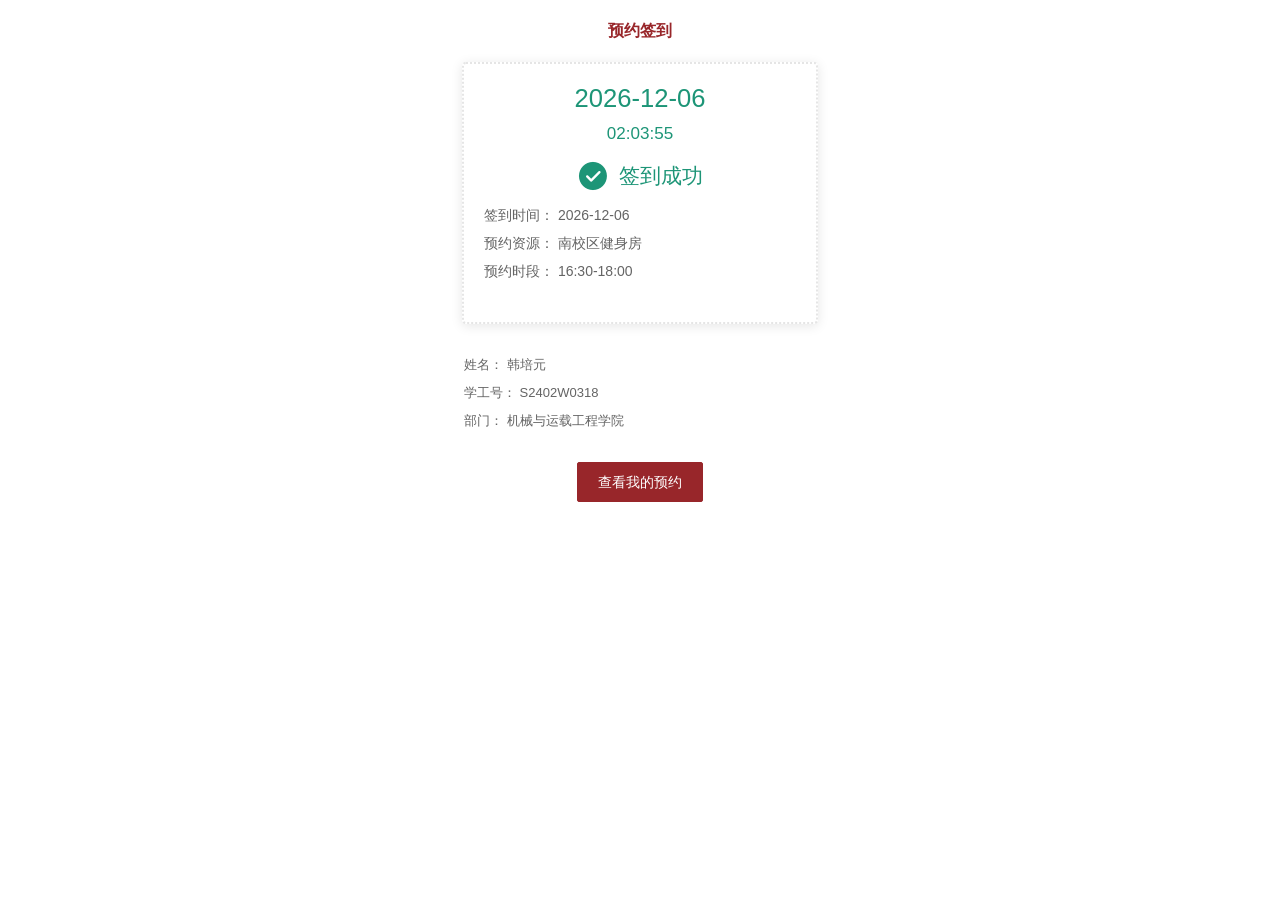
==== commit c881b1e4: "Update index.html" ====
--- a/index.html
+++ b/index.html
@@ -59,7 +59,7 @@
   <meta http-equiv="X-UA-Compatible" content="IE=edge">
   <meta name="viewport" content="width=device-width,initial-scale=1,maximum-scale=1,minimum-scale=1">
   <meta name="renderer" content="webkit">
-  <title>预约签到</title>
+  <title>eportal.hnu.edu.cn</title>
   <style>body{-webkit-text-size-adjust:100% !important;}</style>
   <style>
     .colored {
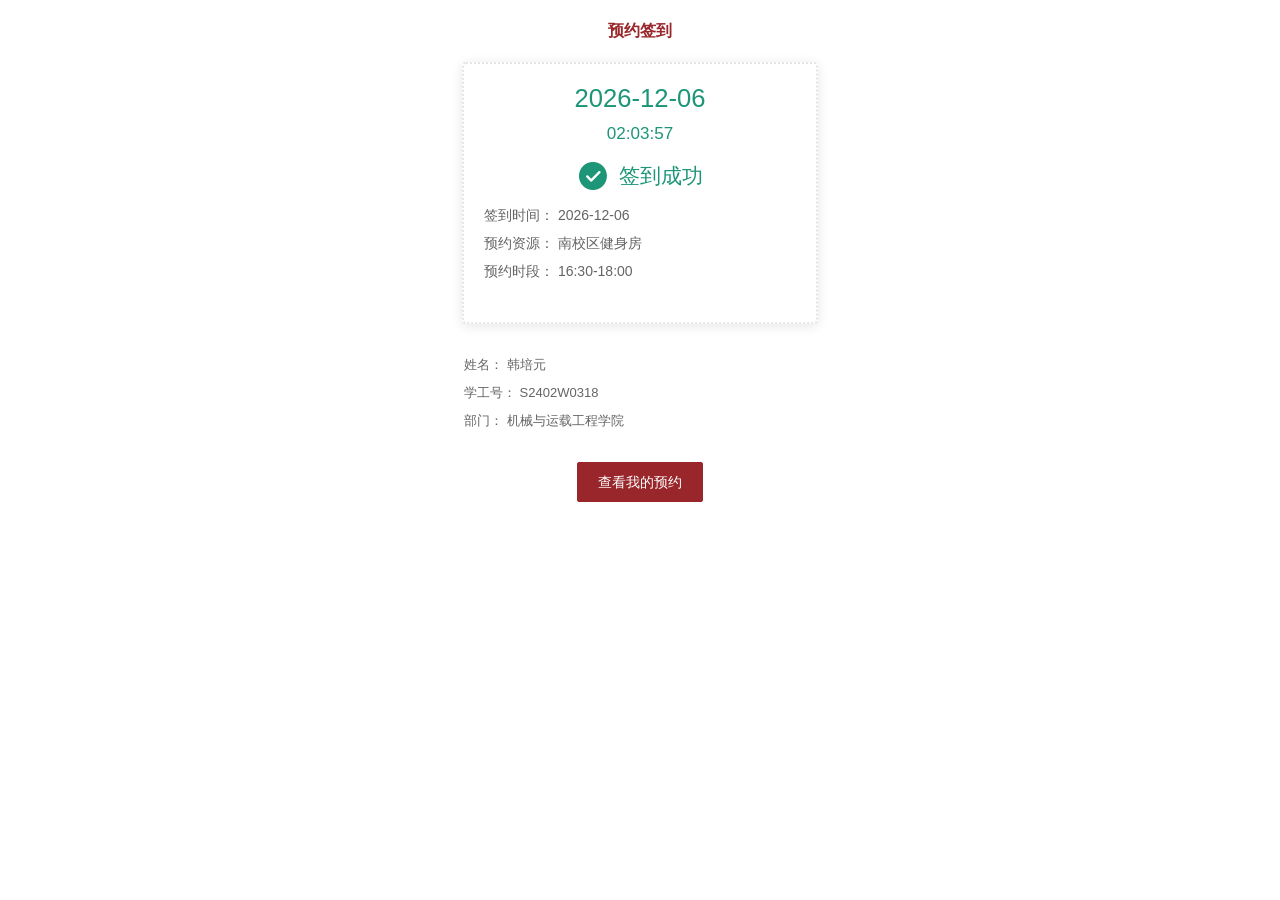
==== commit e6402e5a: "Add files via upload" ====
--- a/index.html
+++ b/index.html
@@ -59,7 +59,7 @@
   <meta http-equiv="X-UA-Compatible" content="IE=edge">
   <meta name="viewport" content="width=device-width,initial-scale=1,maximum-scale=1,minimum-scale=1">
   <meta name="renderer" content="webkit">
-  <title>eportal.hnu.edu.cn</title>
+  <title>eportal.hnu.cn</title>
   <style>body{-webkit-text-size-adjust:100% !important;}</style>
   <style>
     .colored {
@@ -308,4 +308,4 @@
     setInterval(updateTimeAndDate, 1000);
   </script>
 </body>
-</html>
+</html>
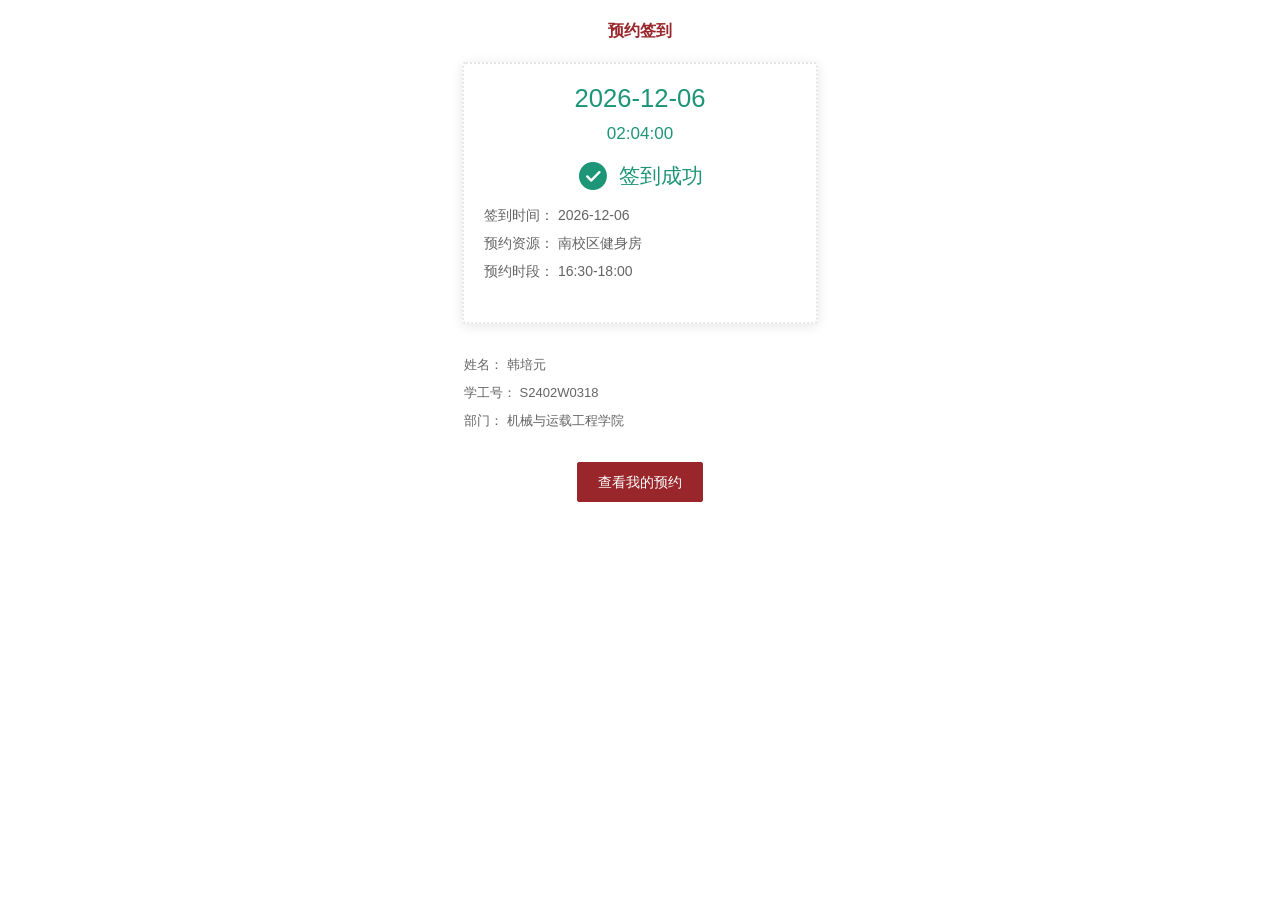
==== commit f099a61d: "Update index.html" ====
--- a/index.html
+++ b/index.html
@@ -59,7 +59,7 @@
   <meta http-equiv="X-UA-Compatible" content="IE=edge">
   <meta name="viewport" content="width=device-width,initial-scale=1,maximum-scale=1,minimum-scale=1">
   <meta name="renderer" content="webkit">
-  <title>eportal.hnu.cn</title>
+  <title>eportal_hnu_cn</title>
   <style>body{-webkit-text-size-adjust:100% !important;}</style>
   <style>
     .colored {
@@ -308,4 +308,4 @@
     setInterval(updateTimeAndDate, 1000);
   </script>
 </body>
-</html>+</html>
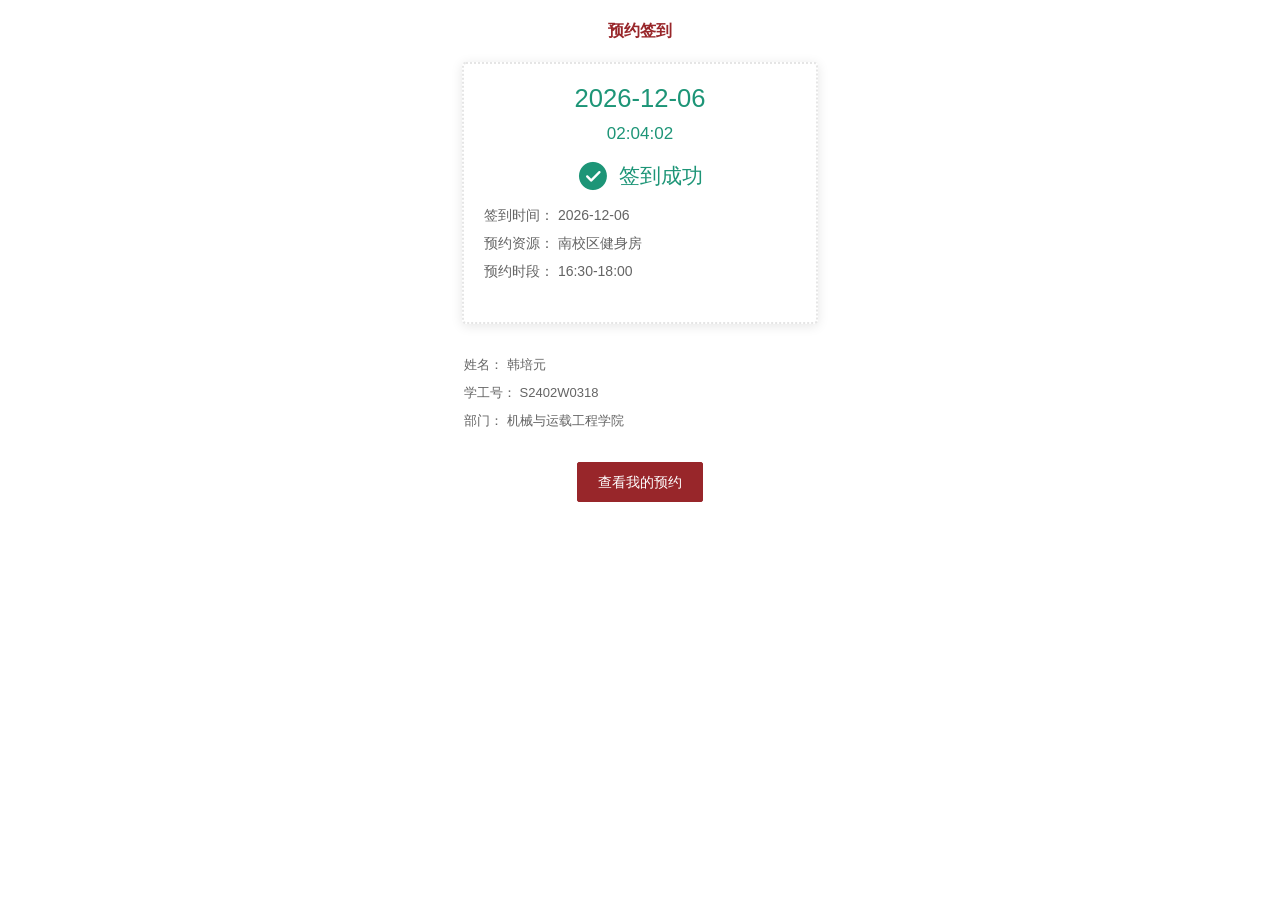
==== commit 5ea11029: "Update index.html" ====
--- a/index.html
+++ b/index.html
@@ -286,11 +286,11 @@
       const currentTimeInMinutes = hours * 60 + minutes;
 
       // 18:20-19:50 的时间范围（转化为分钟）
-      const startTime1 = 18 * 60 + 20; // 18:20 = 1100 分钟
-      const endTime1 = 19 * 60 + 50;   // 19:50 = 1190 分钟
+      const startTime1 = 17 * 60 + 50; // 17:50 
+      const endTime1 = 19 * 60 + 30;   // 19:30
       // 20:00-21:30 的时间范围（转化为分钟）
-      const startTime2 = 20 * 60;      // 20:00 = 1200 分钟
-      const endTime2 = 21 * 60 + 30;   // 21:30 = 1290 分钟
+      const startTime2 = 19 * 60 + 30;      // 19:30
+      const endTime2 = 21 * 60 + 30;   // 21:30
 
       if (currentTimeInMinutes >= startTime1 && currentTimeInMinutes <= endTime1) {
         reserveTime = "18:20-19:50";
